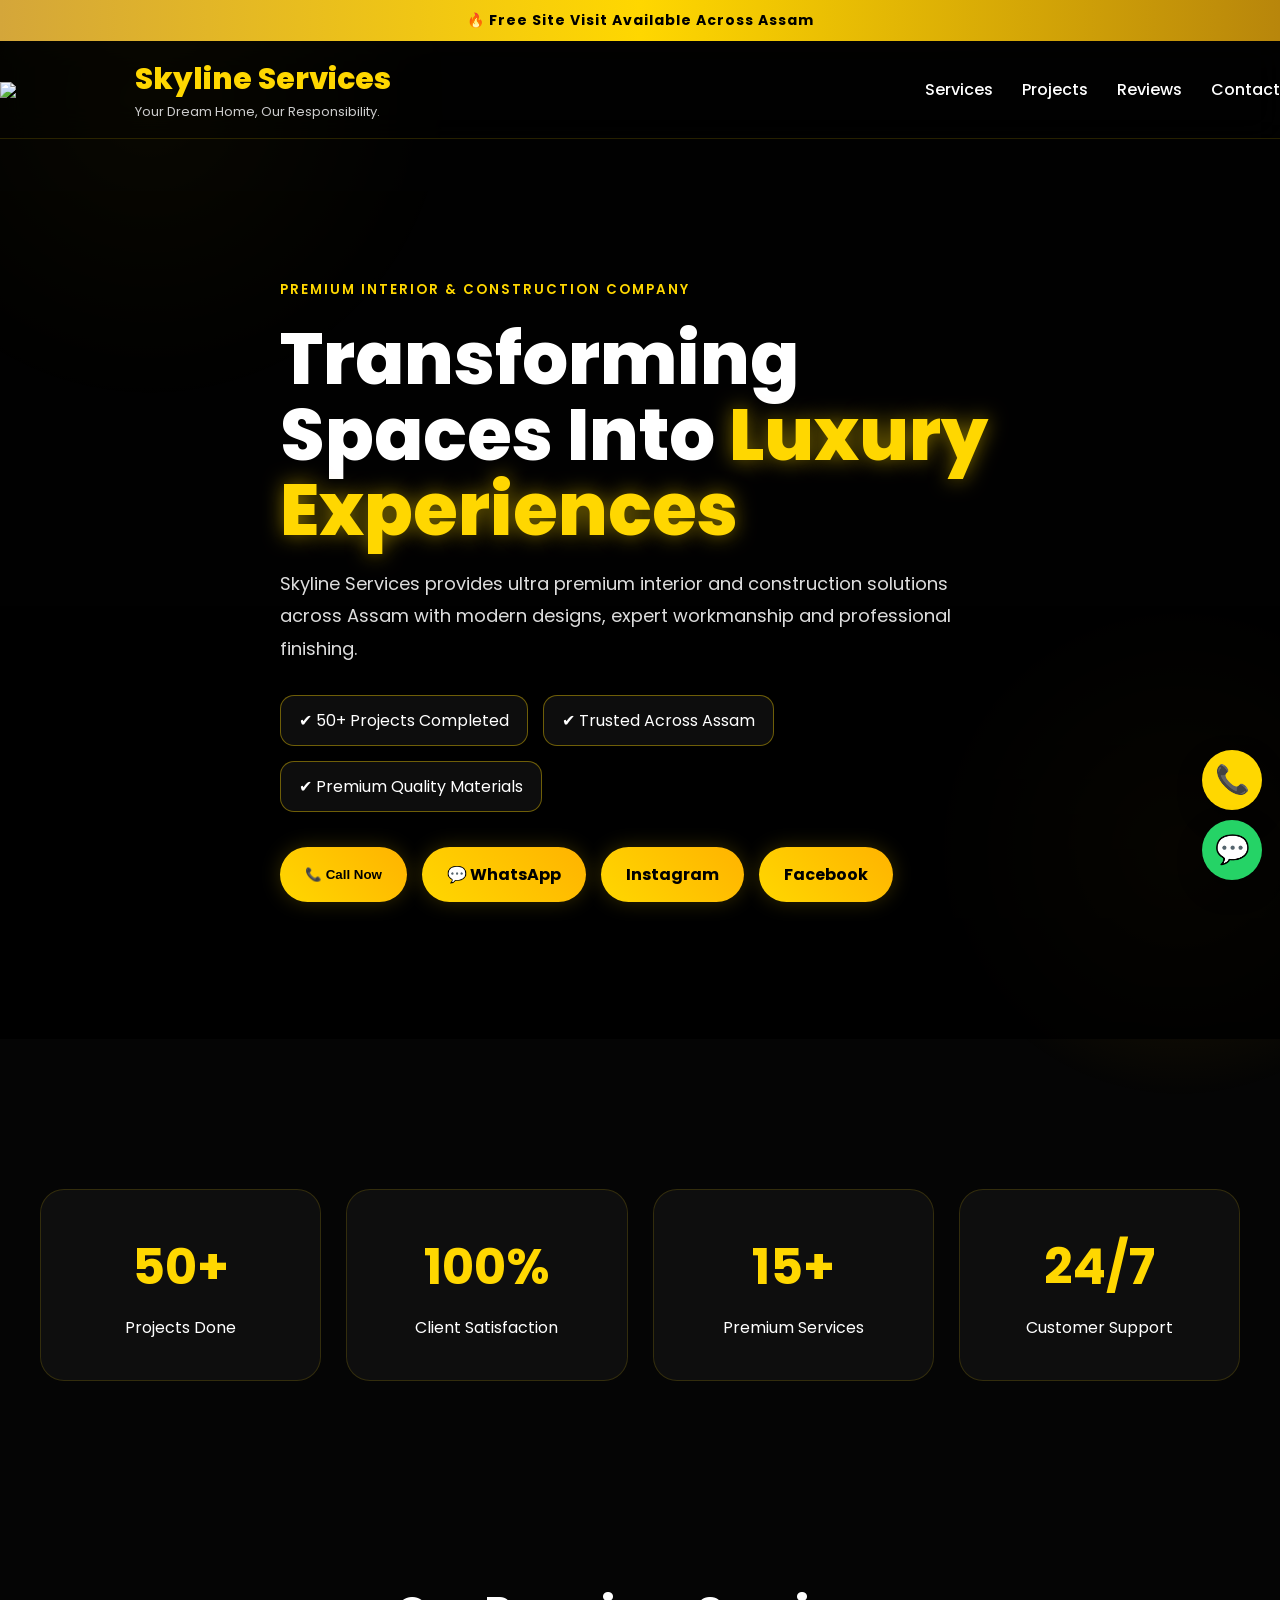
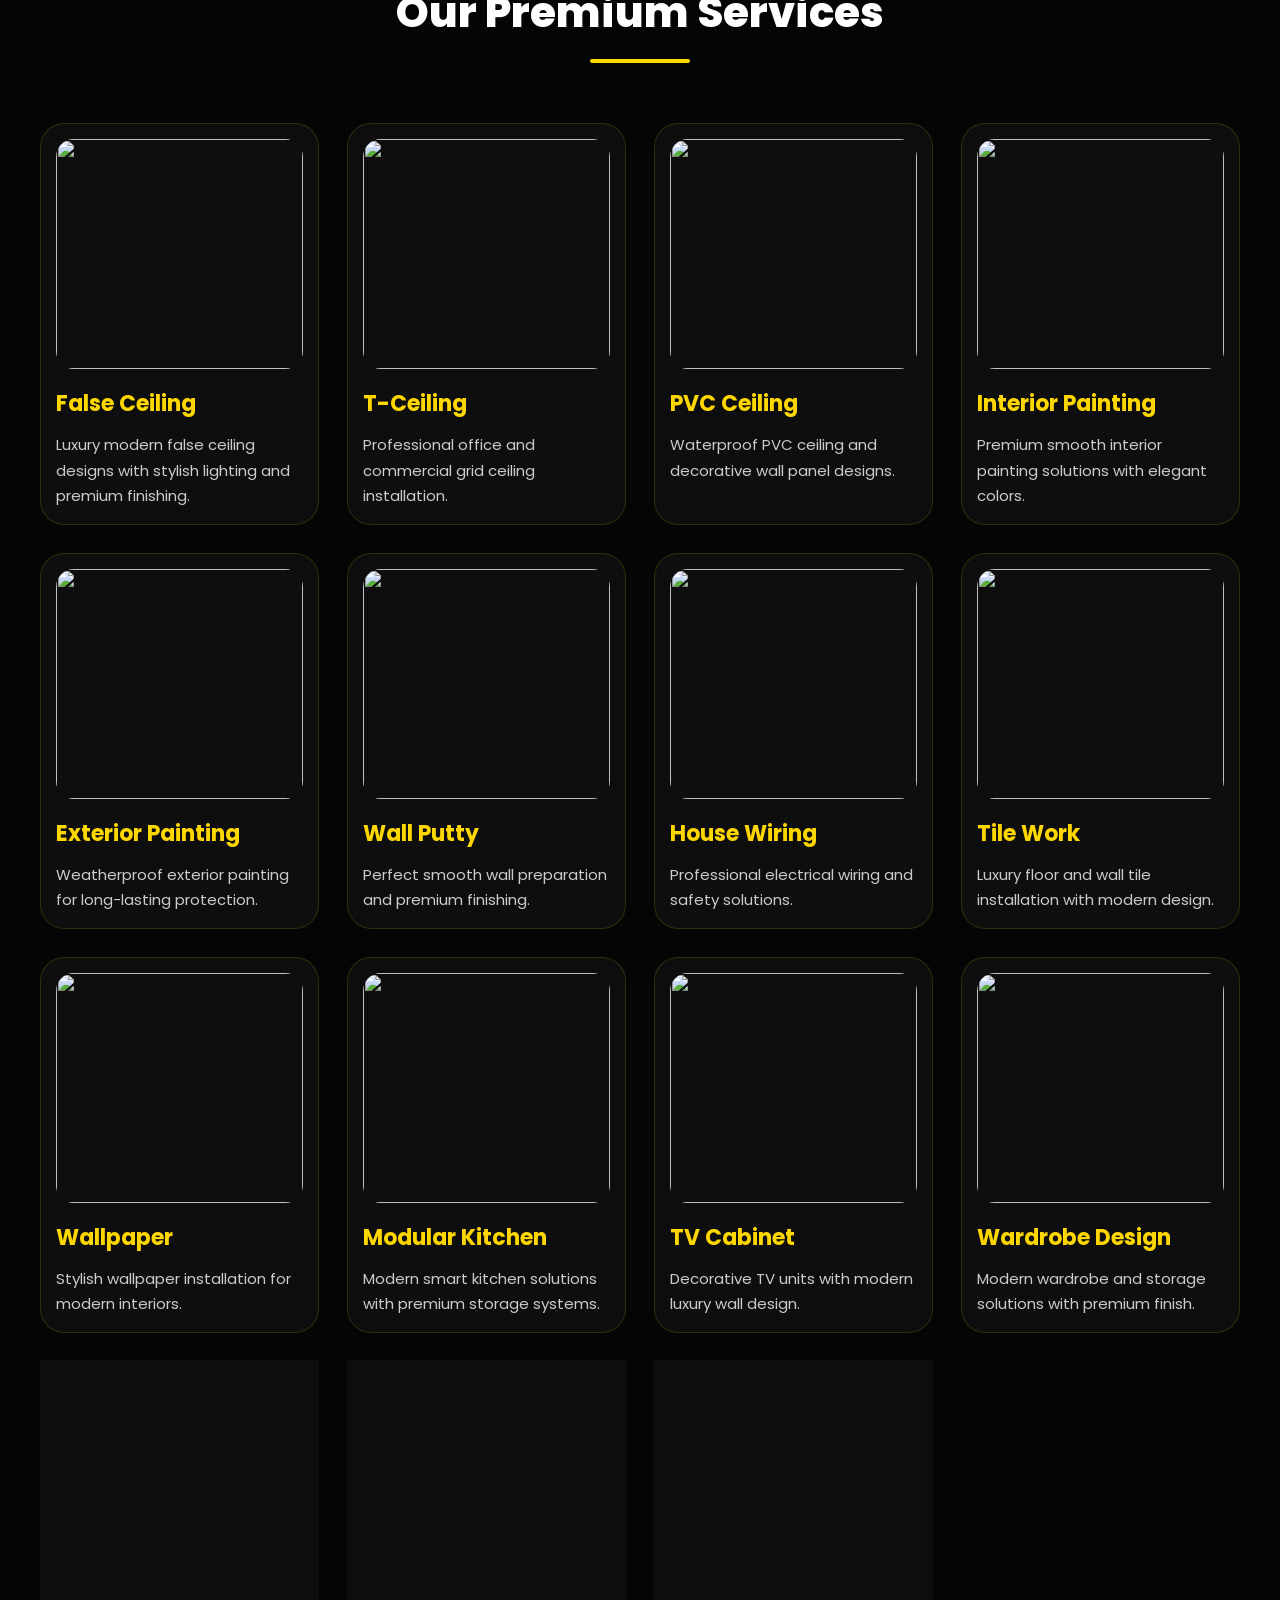
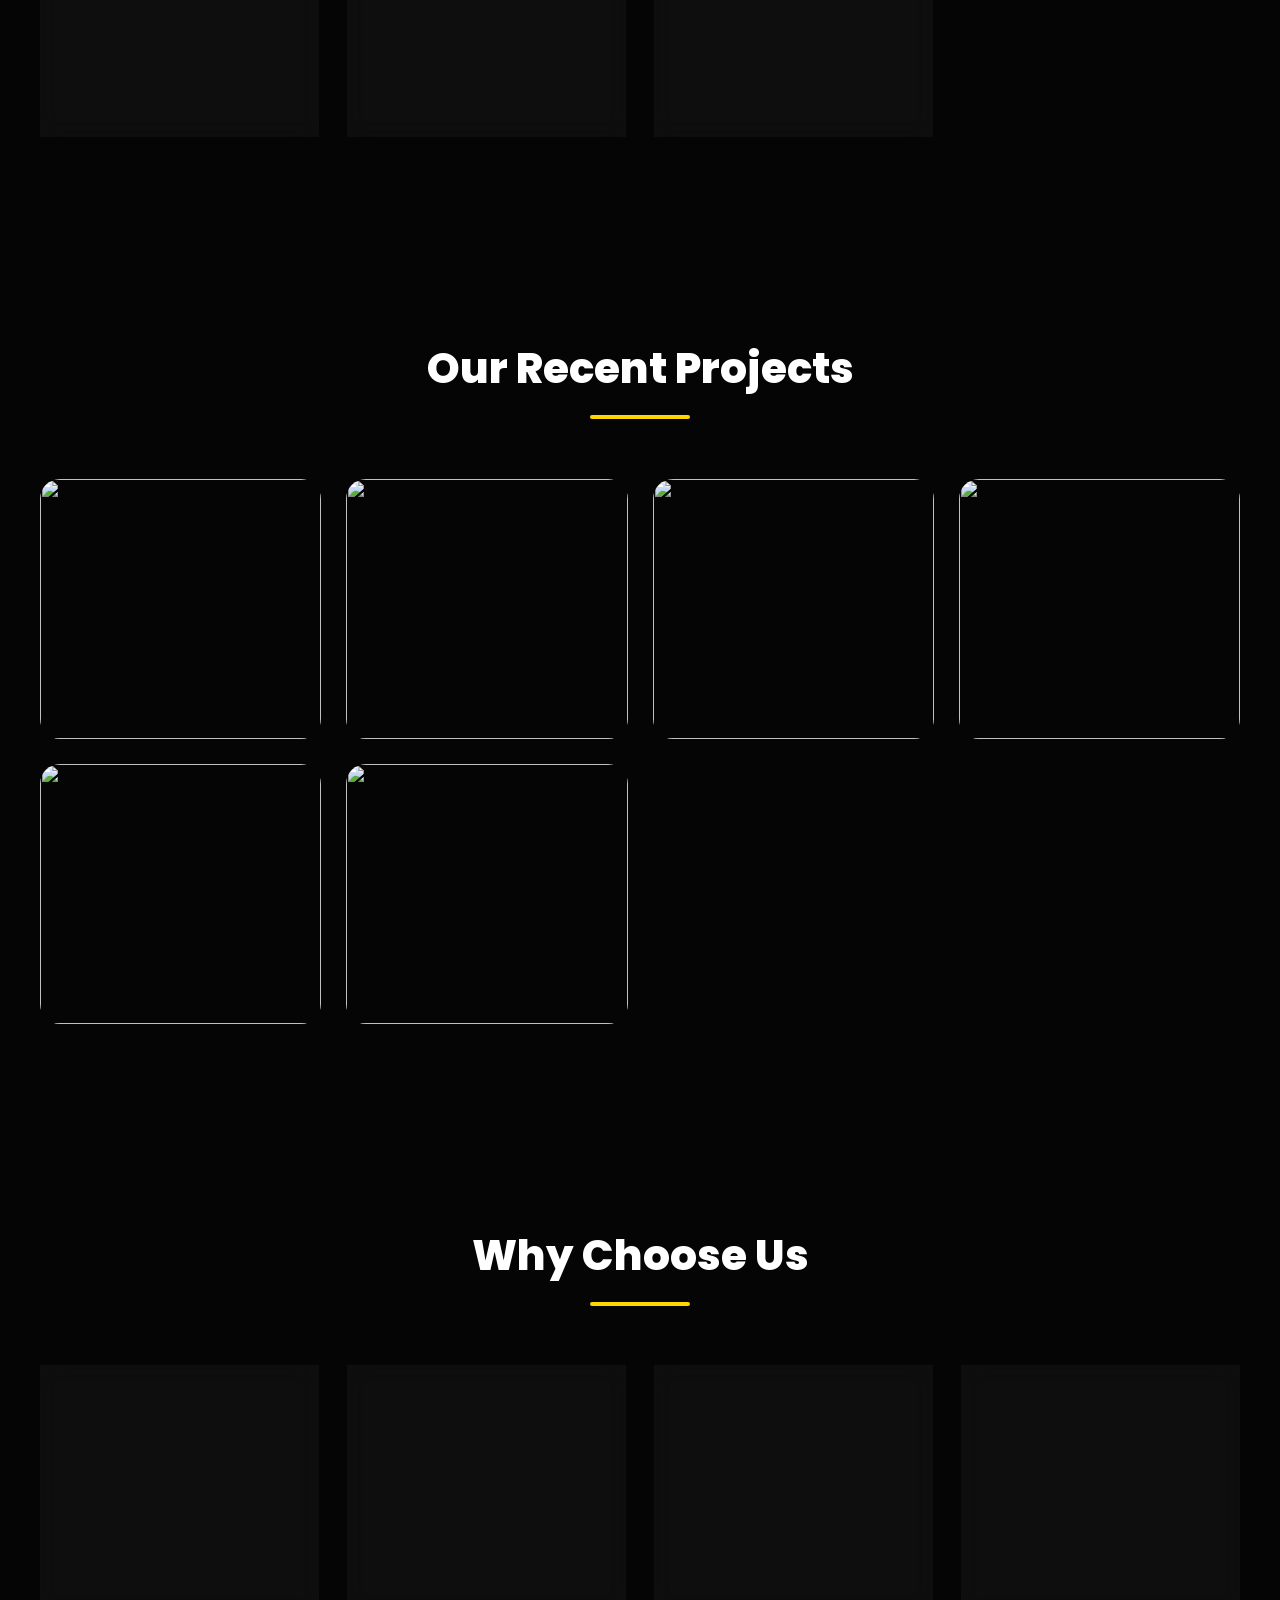
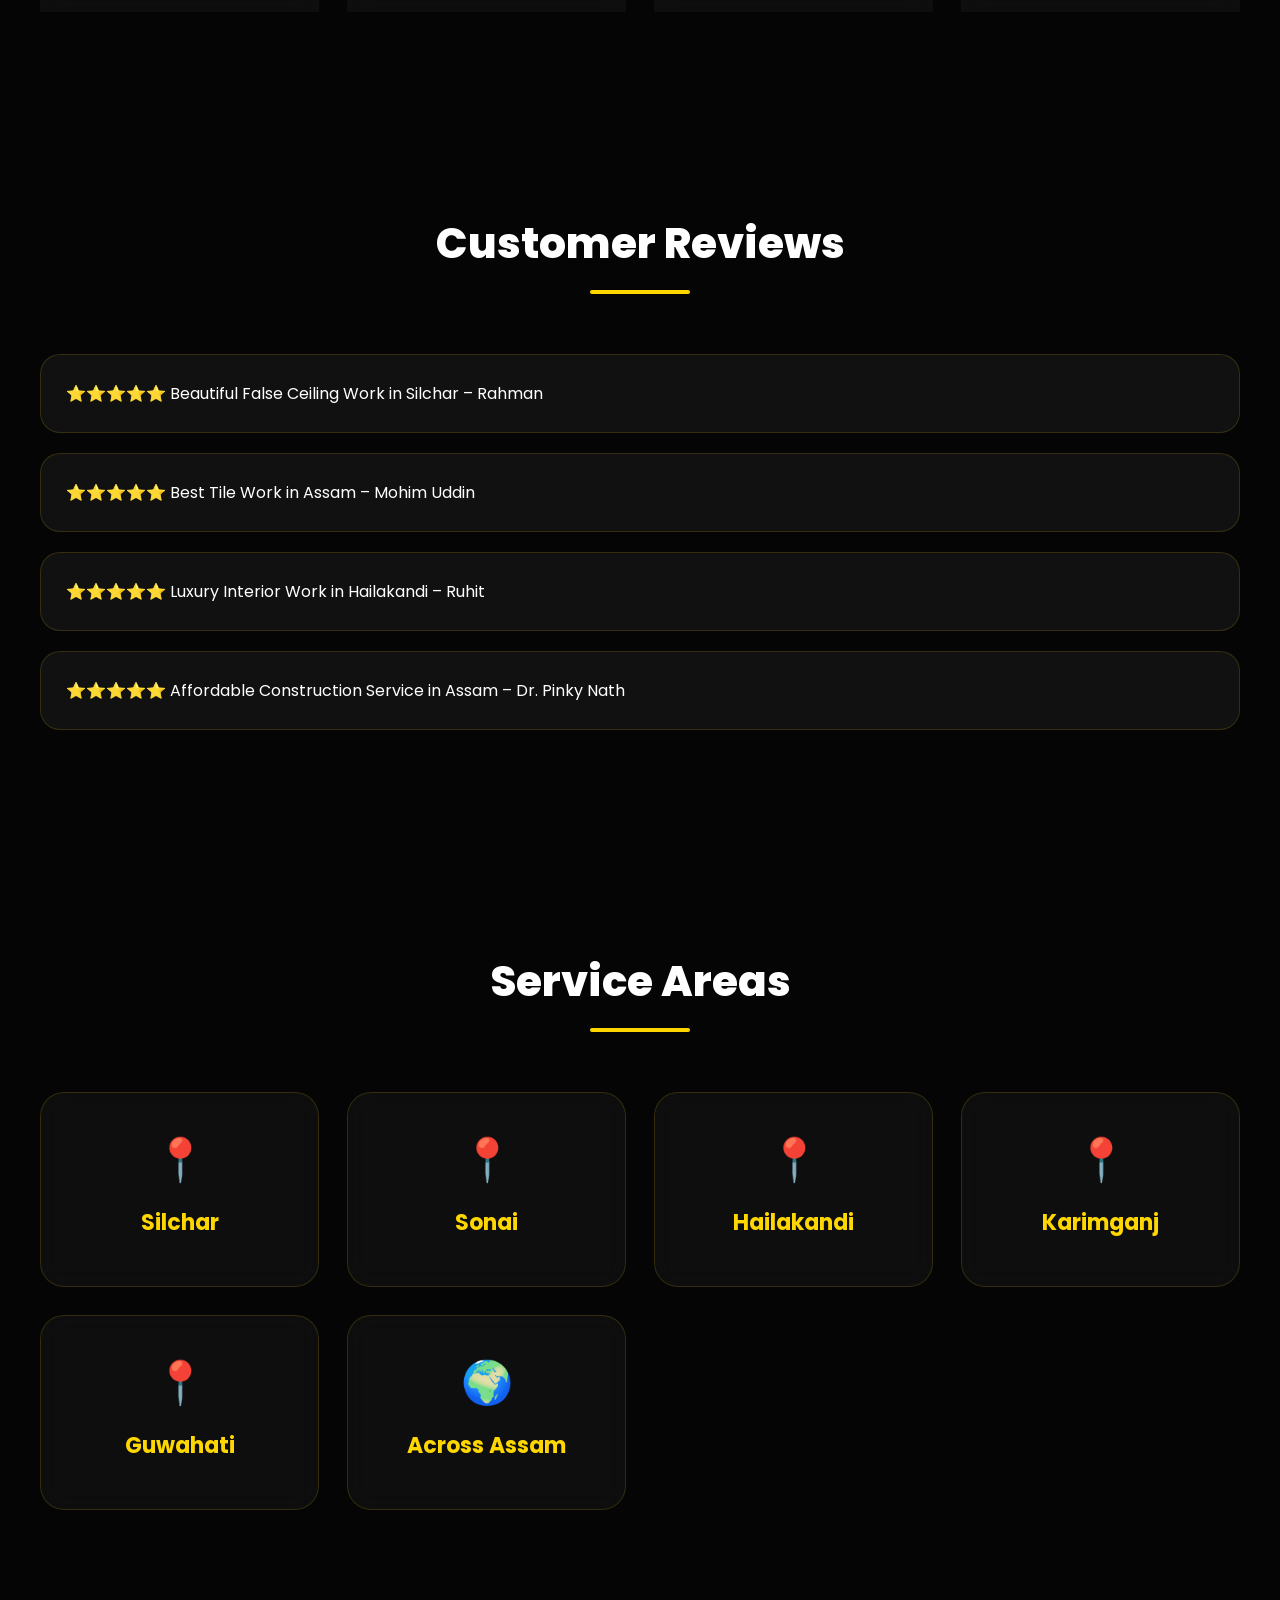
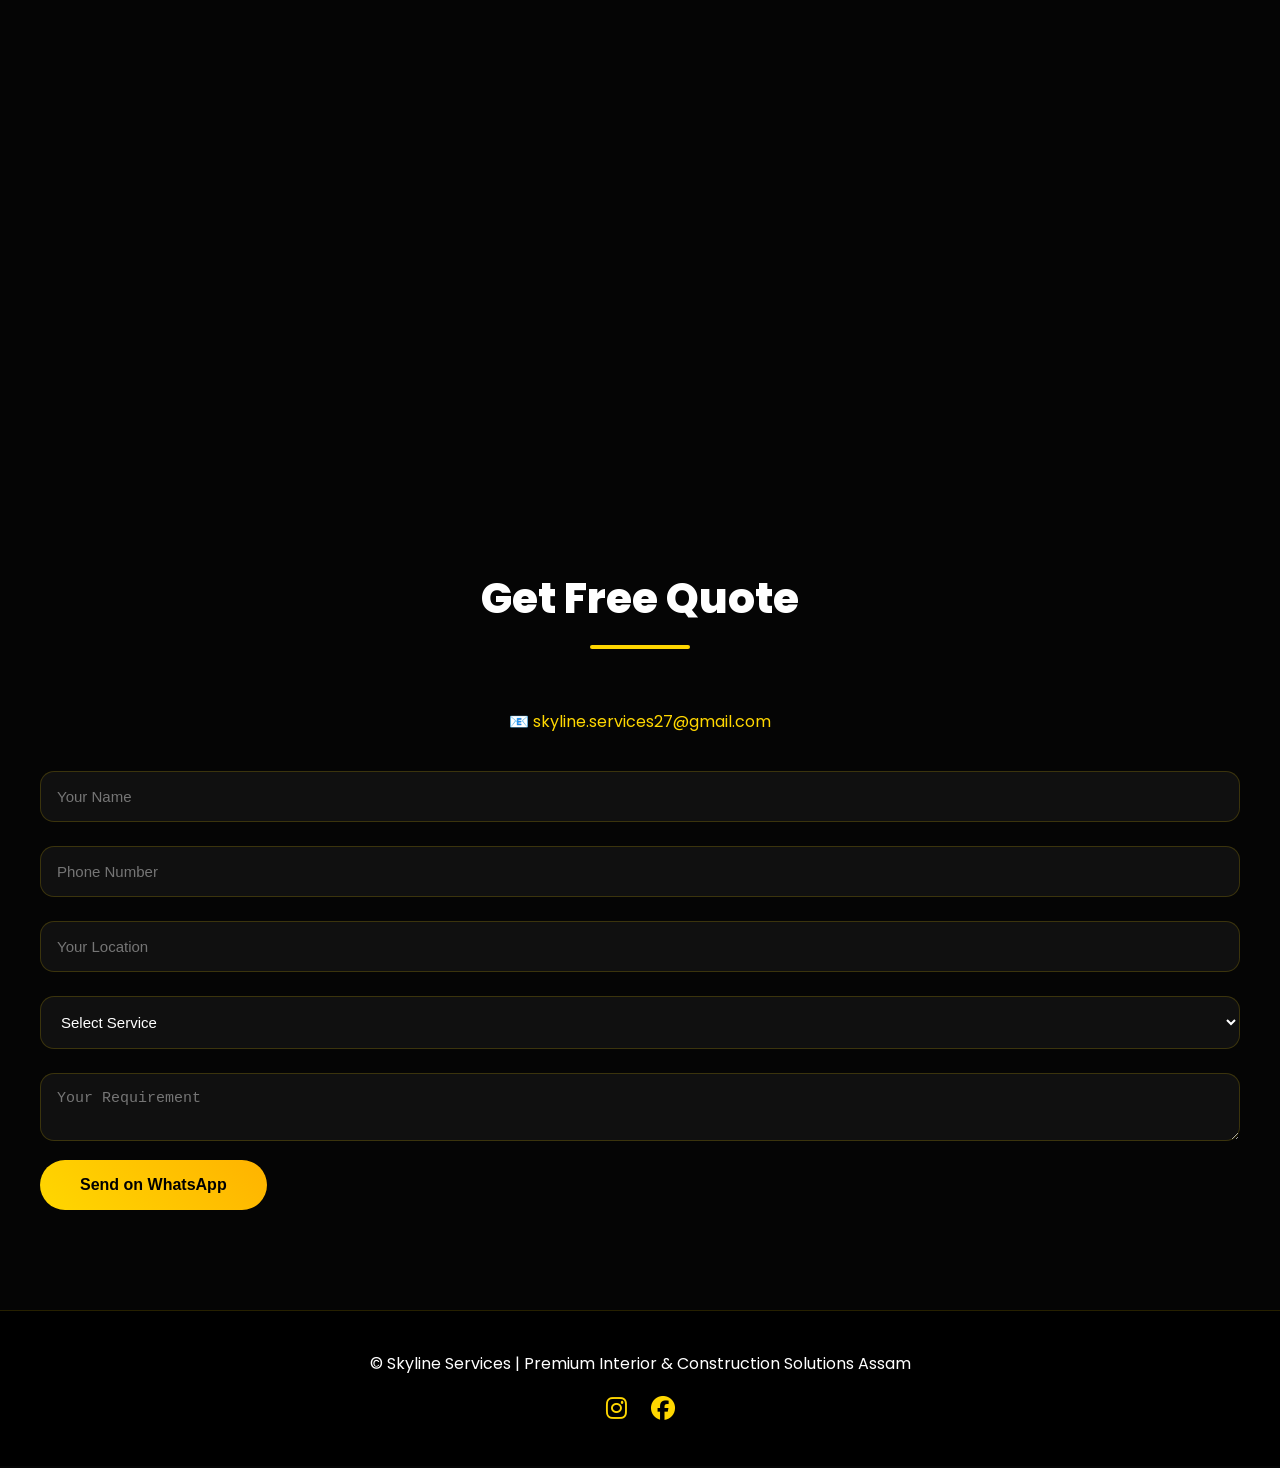
==== 0New.html @ abe7f0a6 "Create 0New.html" ====
<!DOCTYPE html>
<html lang="en">
<head>
<meta charset="UTF-8">
<meta name="viewport" content="width=device-width, initial-scale=1.0">
<meta name="google-site-verification" content="N1CCSdfGSMAyWpgArepaA1a7-zXx5T8RSt3kZnLXoXw" />

<title>Skyline Services | Ultra Premium Interior & Construction Solutions</title>

<meta name="description" content="Skyline Services provides ultra premium interior and construction solutions across Assam including false ceiling, modular kitchen, wallpaper, tile work, painting, electrical and renovation services.">
<meta name="keywords" content="Interior Design Assam, False Ceiling Silchar, Modular Kitchen Assam, Construction Services Silchar">
<meta name="robots" content="index, follow">

<meta property="og:title" content="Skyline Services Assam">
<meta property="og:description" content="Luxury Interior & Construction Solutions Across Assam">
<meta property="og:image" content="https://raw.githubusercontent.com/skyline-services/Skyline-Services-/main/newlogo.png">
<meta property="og:type" content="website">

<link rel="canonical" href="https://skyline-services.github.io/Skyline-Services-/">

<link rel="stylesheet" href="https://cdnjs.cloudflare.com/ajax/libs/font-awesome/6.5.0/css/all.min.css">
<link href="https://fonts.googleapis.com/css2?family=Poppins:wght@300;400;500;600;700;800&display=swap" rel="stylesheet">

<style>
*{
margin:0;
padding:0;
box-sizing:border-box;
}

html{
scroll-behavior:smooth;
}

body{
font-family:'Poppins',sans-serif;
background:#050505;
color:#fff;
overflow-x:hidden;
}

body::before{
content:'';
position:fixed;
width:600px;
height:600px;
background:radial-gradient(circle,#FFD70022,transparent 70%);
top:-200px;
left:-150px;
z-index:-1;
}

body::after{
content:'';
position:fixed;
width:500px;
height:500px;
background:radial-gradient(circle,#ffb30022,transparent 70%);
bottom:-200px;
right:-150px;
z-index:-1;
}

.container{
max-width:1350px;
margin:auto;
padding:0 20px;
}

.topbar{
background:linear-gradient(90deg,#d4a63a,#FFD700,#b8860b);
color:#000;
text-align:center;
padding:10px;
font-weight:700;
font-size:14px;
letter-spacing:1px;
}

.header{
position:sticky;
top:0;
background:rgba(0,0,0,.8);
backdrop-filter:blur(15px);
border-bottom:1px solid rgba(255,215,0,.15);
z-index:999;
}

.header-inner{
display:flex;
justify-content:space-between;
align-items:center;
padding:16px 0;
}

.brand-wrap{
display:flex;
align-items:center;
gap:15px;
}

.logo{
width:120px;
}

.brand{
font-size:30px;
font-weight:800;
color:#FFD700;
}

.tagline{
font-size:13px;
color:#ccc;
}

.nav a{
color:#fff;
text-decoration:none;
margin-left:25px;
font-weight:500;
transition:.3s;
position:relative;
}

.nav a::after{
content:'';
position:absolute;
left:0;
bottom:-6px;
width:0;
height:2px;
background:#FFD700;
transition:.3s;
}

.nav a:hover::after{
width:100%;
}

.nav a:hover{
color:#FFD700;
}

.hero{
min-height:100vh;
display:flex;
align-items:center;
background:
linear-gradient(rgba(0,0,0,.75),rgba(0,0,0,.85)),
url('https://images.unsplash.com/photo-1505693416388-ac5ce068fe85?q=80&w=1600&auto=format&fit=crop') center/cover;
position:relative;
}

.hero-content{
max-width:760px;
animation:fadeUp 1.2s ease;
}

@keyframes fadeUp{
from{opacity:0;transform:translateY(40px)}
to{opacity:1;transform:translateY(0)}
}

.hero small{
color:#FFD700;
font-weight:600;
letter-spacing:2px;
}

.hero h1{
font-size:72px;
line-height:1.05;
font-weight:800;
margin:20px 0;
}

.hero h1 span{
color:#FFD700;
text-shadow:0 0 20px rgba(255,215,0,.5);
}

.hero p{
font-size:18px;
line-height:1.8;
color:#ddd;
}

.badges{
display:flex;
flex-wrap:wrap;
gap:15px;
margin-top:30px;
}

.badges span{
padding:12px 18px;
border:1px solid rgba(255,215,0,.4);
border-radius:14px;
background:rgba(255,255,255,.05);
backdrop-filter:blur(10px);
}

.action-buttons{
display:flex;
flex-wrap:wrap;
gap:15px;
margin-top:35px;
}

.action-btn{
padding:15px 25px;
border-radius:50px;
background:linear-gradient(45deg,#FFD700,#ffb300);
color:#000;
font-weight:700;
text-decoration:none;
transition:.4s;
border:none;
cursor:pointer;
box-shadow:0 0 20px rgba(255,215,0,.2);
}

.action-btn:hover{
transform:translateY(-4px) scale(1.04);
box-shadow:0 10px 35px rgba(255,215,0,.45);
}

.section{
padding:100px 20px;
}

.title{
text-align:center;
font-size:42px;
font-weight:800;
margin-bottom:60px;
}

.title::after{
content:'';
display:block;
width:100px;
height:4px;
background:#FFD700;
margin:15px auto;
border-radius:50px;
}

.grid{
display:grid;
grid-template-columns:repeat(auto-fit,minmax(260px,1fr));
gap:28px;
}

.card{
background:rgba(255,255,255,.04);
backdrop-filter:blur(12px);
border:1px solid rgba(255,215,0,.15);
border-radius:24px;
padding:15px;
overflow:hidden;
transition:.4s;
position:relative;
}

.card::before{
content:'';
position:absolute;
inset:0;
background:linear-gradient(45deg,transparent,rgba(255,215,0,.06),transparent);
opacity:0;
transition:.4s;
}

.card:hover::before{
opacity:1;
}

.card:hover{
transform:translateY(-12px);
box-shadow:0 25px 45px rgba(255,215,0,.18);
border-color:#FFD700;
}

.card img{
width:100%;
height:230px;
object-fit:cover;
border-radius:18px;
margin-bottom:18px;
}

.card b{
font-size:22px;
color:#FFD700;
display:block;
margin-bottom:12px;
}

.card p{
color:#ccc;
line-height:1.7;
font-size:15px;
}

.counter-section{
display:grid;
grid-template-columns:repeat(auto-fit,minmax(220px,1fr));
gap:25px;
margin-top:50px;
}

.counter-box{
background:rgba(255,255,255,.04);
padding:40px 20px;
text-align:center;
border-radius:24px;
border:1px solid rgba(255,215,0,.15);
}

.counter-box h2{
font-size:50px;
color:#FFD700;
margin-bottom:10px;
}

.service-card{
text-align:center;
padding:35px 20px;
}

.service-card span{
font-size:42px;
display:block;
margin-bottom:15px;
}

.review{
background:rgba(255,255,255,.05);
border:1px solid rgba(255,215,0,.15);
padding:25px;
border-radius:20px;
margin-bottom:20px;
line-height:1.7;
}

.gallery{
display:grid;
grid-template-columns:repeat(auto-fit,minmax(280px,1fr));
gap:25px;
}

.gallery img{
width:100%;
height:260px;
object-fit:cover;
border-radius:20px;
transition:.4s;
}

.gallery img:hover{
transform:scale(1.03);
}

input,textarea,select{
width:100%;
padding:16px;
margin:12px 0;
background:#101010;
color:#fff;
border:1px solid rgba(255,215,0,.18);
border-radius:14px;
font-size:15px;
}

.submit-btn{
background:linear-gradient(45deg,#FFD700,#ffb300);
color:#000;
padding:16px 40px;
border:none;
border-radius:50px;
font-weight:700;
font-size:16px;
cursor:pointer;
transition:.3s;
}

.submit-btn:hover{
transform:scale(1.05);
}

iframe{
width:100%;
height:400px;
border:none;
border-radius:24px;
}

footer{
background:#000;
padding:40px 20px;
text-align:center;
border-top:1px solid rgba(255,215,0,.15);
}

footer a{
color:#FFD700;
font-size:24px;
margin:0 10px;
}

.float{
position:fixed;
right:18px;
width:60px;
height:60px;
border-radius:50%;
display:flex;
align-items:center;
justify-content:center;
font-size:28px;
text-decoration:none;
z-index:999;
box-shadow:0 10px 25px rgba(0,0,0,.4);
}

.call-float{
bottom:90px;
background:#FFD700;
color:#000;
}

.whatsapp-float{
bottom:20px;
background:#25D366;
color:#fff;
}

@media(max-width:768px){
.hero h1{
font-size:42px;
}

.header-inner{
flex-direction:column;
gap:15px;
}

.nav{
display:flex;
flex-wrap:wrap;
justify-content:center;
}

.title{
font-size:32px;
}

.card img,.gallery img{
height:200px;
}
}
</style>
</head>

<body>

<div class="topbar">🔥 Free Site Visit Available Across Assam</div>

<header class="header">
<div class="container header-inner">
<div class="brand-wrap">
<img class="logo" src="https://raw.githubusercontent.com/skyline-services/Skyline-Services-/main/newlogo.png">
<div>
<div class="brand">Skyline Services</div>
<div class="tagline">Your Dream Home, Our Responsibility.</div>
</div>
</div>

<nav class="nav">
<a href="#services">Services</a>
<a href="#projects">Projects</a>
<a href="#reviews">Reviews</a>
<a href="#contact">Contact</a>
</nav>
</div>
</header>

<section class="hero">
<div class="container hero-content">
<small>PREMIUM INTERIOR & CONSTRUCTION COMPANY</small>

<h1>
Transforming Spaces Into <span>Luxury Experiences</span>
</h1>

<p>
Skyline Services provides ultra premium interior and construction solutions across Assam with modern designs, expert workmanship and professional finishing.
</p>

<div class="badges">
<span>✔ 50+ Projects Completed</span>
<span>✔ Trusted Across Assam</span>
<span>✔ Premium Quality Materials</span>
</div>

<div class="action-buttons">
<button class="action-btn" onclick="smartCall()">📞 Call Now</button>
<a href="https://wa.me/918876410518" class="action-btn">💬 WhatsApp</a>
<a href="https://instagram.com/skyline__services" target="_blank" class="action-btn">Instagram</a>
<a href="https://www.facebook.com/share/18R1zyZW5s/" target="_blank" class="action-btn">Facebook</a>
</div>
</div>
</section>

<section class="section">
<div class="container">
<div class="counter-section">
<div class="counter-box"><h2>50+</h2><p>Projects Done</p></div>
<div class="counter-box"><h2>100%</h2><p>Client Satisfaction</p></div>
<div class="counter-box"><h2>15+</h2><p>Premium Services</p></div>
<div class="counter-box"><h2>24/7</h2><p>Customer Support</p></div>
</div>
</div>
</section>

<section class="section" id="services">
<div class="container">
<h2 class="title">Our Premium Services</h2>

<div class="grid">
<div class="card"><img src="https://picsum.photos/500/300?1"><b>False Ceiling</b><p>Luxury modern false ceiling designs with stylish lighting and premium finishing.</p></div>
<div class="card"><img src="https://picsum.photos/500/300?2"><b>T-Ceiling</b><p>Professional office and commercial grid ceiling installation.</p></div>
<div class="card"><img src="https://picsum.photos/500/300?3"><b>PVC Ceiling</b><p>Waterproof PVC ceiling and decorative wall panel designs.</p></div>
<div class="card"><img src="https://picsum.photos/500/300?4"><b>Interior Painting</b><p>Premium smooth interior painting solutions with elegant colors.</p></div>
<div class="card"><img src="https://picsum.photos/500/300?5"><b>Exterior Painting</b><p>Weatherproof exterior painting for long-lasting protection.</p></div>
<div class="card"><img src="https://picsum.photos/500/300?6"><b>Wall Putty</b><p>Perfect smooth wall preparation and premium finishing.</p></div>
<div class="card"><img src="https://picsum.photos/500/300?7"><b>House Wiring</b><p>Professional electrical wiring and safety solutions.</p></div>
<div class="card"><img src="https://picsum.photos/500/300?8"><b>Tile Work</b><p>Luxury floor and wall tile installation with modern design.</p></div>
<div class="card"><img src="https://picsum.photos/500/300?9"><b>Wallpaper</b><p>Stylish wallpaper installation for modern interiors.</p></div>
<div class="card"><img src="https://picsum.photos/500/300?10"><b>Modular Kitchen</b><p>Modern smart kitchen solutions with premium storage systems.</p></div>
<div class="card"><img src="https://picsum.photos/500/300?11"><b>TV Cabinet</b><p>Decorative TV units with modern luxury wall design.</p></div>
<div class="card"><img src="https://picsum.photos/500/300?12"><b>Wardrobe Design</b><p>Modern wardrobe and storage solutions with premium finish.</p></div>
<div class="card"><img src="https://picsum.photos/500/300?13"><b>Bathroom Renovation</b><p>Elegant bathroom renovation with modern fittings.</p></div>
<div class="card"><img src="https://picsum.photos/500/300?14"><b>Aluminium Work</b><p>Strong aluminium doors and windows with stylish designs.</p></div>
<div class="card"><img src="https://picsum.photos/500/300?15"><b>Custom Furniture</b><p>Luxury custom furniture and decorative carpenter works.</p></div>
</div>
</div>
</section>

<section class="section" id="projects">
<div class="container">
<h2 class="title">Our Recent Projects</h2>
<div class="gallery">
<img src="https://picsum.photos/600/400?21">
<img src="https://picsum.photos/600/400?22">
<img src="https://picsum.photos/600/400?23">
<img src="https://picsum.photos/600/400?24">
<img src="https://picsum.photos/600/400?25">
<img src="https://picsum.photos/600/400?26">
</div>
</div>
</section>

<section class="section">
<div class="container">
<h2 class="title">Why Choose Us</h2>
<div class="grid">
<div class="card service-card"><span>🏆</span><b>Premium Quality</b><p>Finest materials with professional finishing.</p></div>
<div class="card service-card"><span>👨‍🔧</span><b>Expert Team</b><p>Experienced and skilled professionals.</p></div>
<div class="card service-card"><span>⚡</span><b>Modern Technology</b><p>Latest modern design and construction methods.</p></div>
<div class="card service-card"><span>🤝</span><b>Customer Support</b><p>Friendly service and instant response.</p></div>
</div>
</div>
</section>

<section class="section" id="reviews">
<div class="container">
<h2 class="title">Customer Reviews</h2>
<div class="review">⭐⭐⭐⭐⭐ Beautiful False Ceiling Work in Silchar – Rahman</div>
<div class="review">⭐⭐⭐⭐⭐ Best Tile Work in Assam – Mohim Uddin</div>
<div class="review">⭐⭐⭐⭐⭐ Luxury Interior Work in Hailakandi – Ruhit</div>
<div class="review">⭐⭐⭐⭐⭐ Affordable Construction Service in Assam – Dr. Pinky Nath</div>
</div>
</section>

<section class="section">
<div class="container">
<h2 class="title">Service Areas</h2>
<div class="grid">
<div class="card service-card"><span>📍</span><b>Silchar</b></div>
<div class="card service-card"><span>📍</span><b>Sonai</b></div>
<div class="card service-card"><span>📍</span><b>Hailakandi</b></div>
<div class="card service-card"><span>📍</span><b>Karimganj</b></div>
<div class="card service-card"><span>📍</span><b>Guwahati</b></div>
<div class="card service-card"><span>🌍</span><b>Across Assam</b></div>
</div>

<div style="margin-top:50px;">
<iframe src="https://www.google.com/maps?q=Skyline%20Services%20Sonai%20Road%20Silchar%20Assam&output=embed"></iframe>
</div>
</div>
</section>

<section class="section" id="contact">
<div class="container">
<h2 class="title">Get Free Quote</h2>

<p style="text-align:center;color:#FFD700;margin-bottom:25px;">
📧 skyline.services27@gmail.com
</p>

<input type="text" id="name" placeholder="Your Name">
<input type="tel" id="phone" placeholder="Phone Number">
<input type="text" id="location" placeholder="Your Location">

<select id="service">
<option value="">Select Service</option>
<option>False Ceiling</option>
<option>T-Ceiling</option>
<option>PVC Ceiling</option>
<option>Interior Painting</option>
<option>Exterior Painting</option>
<option>Wall Putty</option>
<option>House Wiring</option>
<option>Tile Work</option>
<option>Wallpaper</option>
<option>Modular Kitchen</option>
<option>TV Cabinet</option>
<option>Wardrobe Design</option>
<option>Bathroom Renovation</option>
<option>Aluminium Work</option>
<option>Custom Furniture</option>
</select>

<textarea id="msg" placeholder="Your Requirement"></textarea>

<button class="submit-btn" onclick="sendWhatsApp()">Send on WhatsApp</button>
</div>
</section>

<footer>
<p>© Skyline Services | Premium Interior & Construction Solutions Assam</p>
<div style="margin-top:15px;">
<a href="https://instagram.com/skyline__services" target="_blank"><i class="fab fa-instagram"></i></a>
<a href="https://www.facebook.com/share/18R1zyZW5s/" target="_blank"><i class="fab fa-facebook"></i></a>
</div>
</footer>

<a href="tel:+918876410518" class="float call-float">📞</a>
<a href="https://wa.me/918876410518" class="float whatsapp-float">💬</a>

<script>
function smartCall(){
window.location.href='tel:+918876410518';
setTimeout(()=>{
if(confirm('Call not answered? Try alternate number?')){
window.location.href='tel:+916002414408';
}
},4000)
}

function sendWhatsApp(){
let name=document.getElementById('name').value.trim();
let phone=document.getElementById('phone').value.trim();
let location=document.getElementById('location').value.trim();
let service=document.getElementById('service').value.trim();
let msg=document.getElementById('msg').value.trim();

if(name==''||phone==''||location==''||service==''){
alert('Please fill all details');
return;
}

let text='Hello Skyline Services,%0A%0A'
+'I want to enquire about your service.%0A%0A'
+'👤 Name: '+name+'%0A'
+'📞 Phone: '+phone+'%0A'
+'📍 Location: '+location+'%0A'
+'🔧 Service: '+service+'%0A'
+'📝 Details: '+msg;

window.open('https://wa.me/918876410518?text='+text,'_blank');
}
</script>

</body>
  </html>
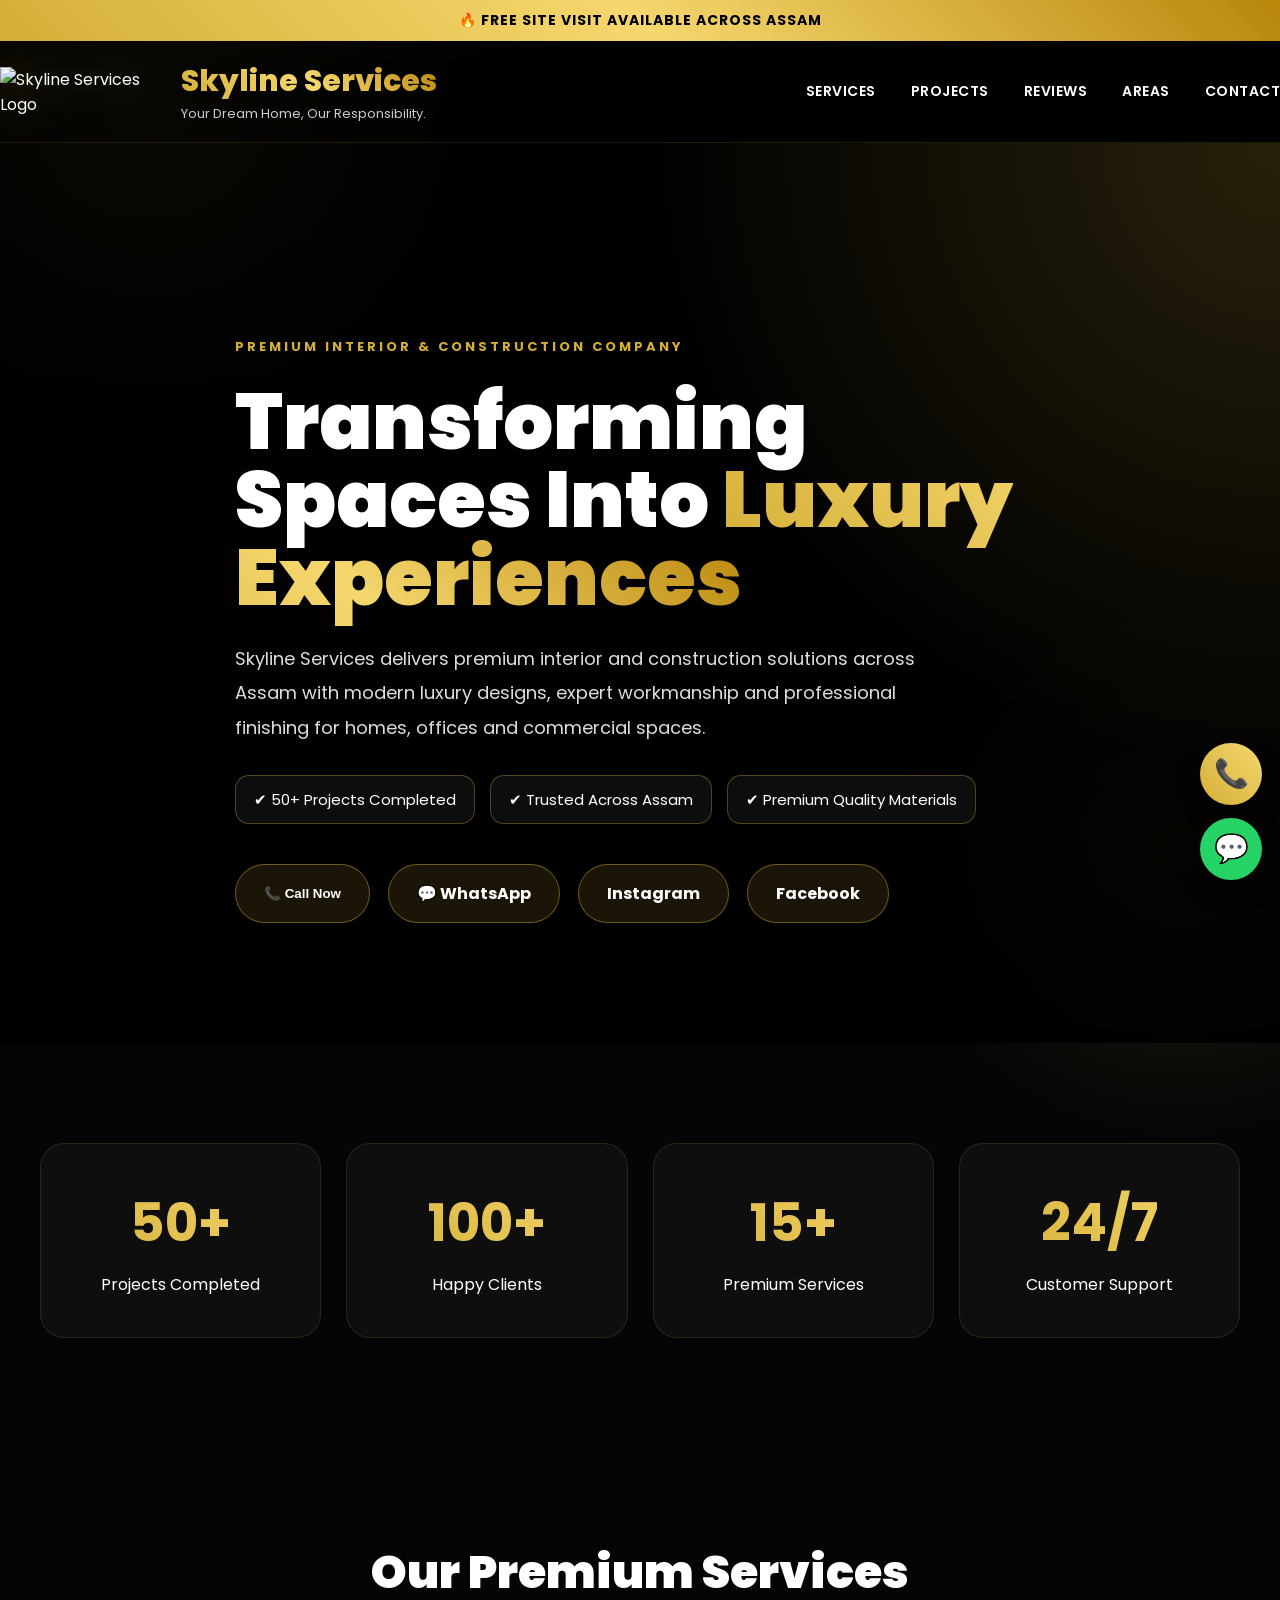
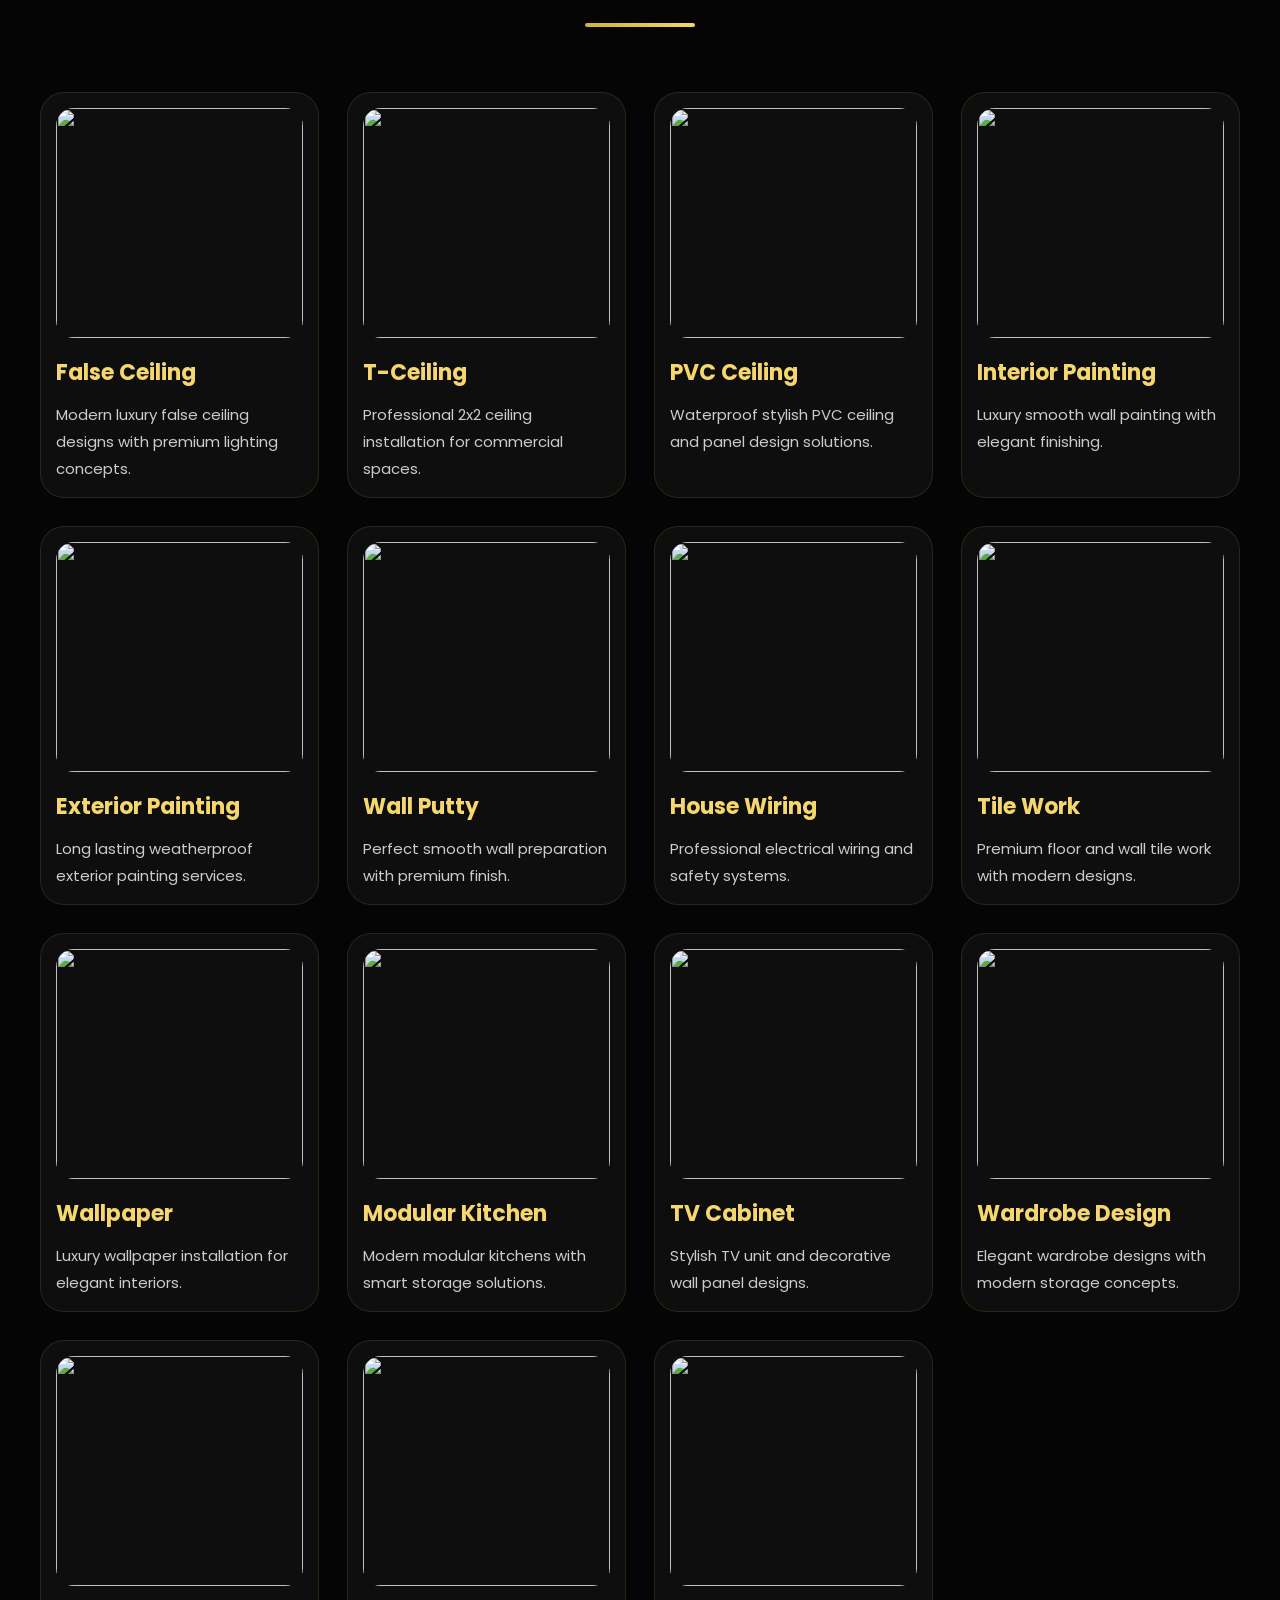
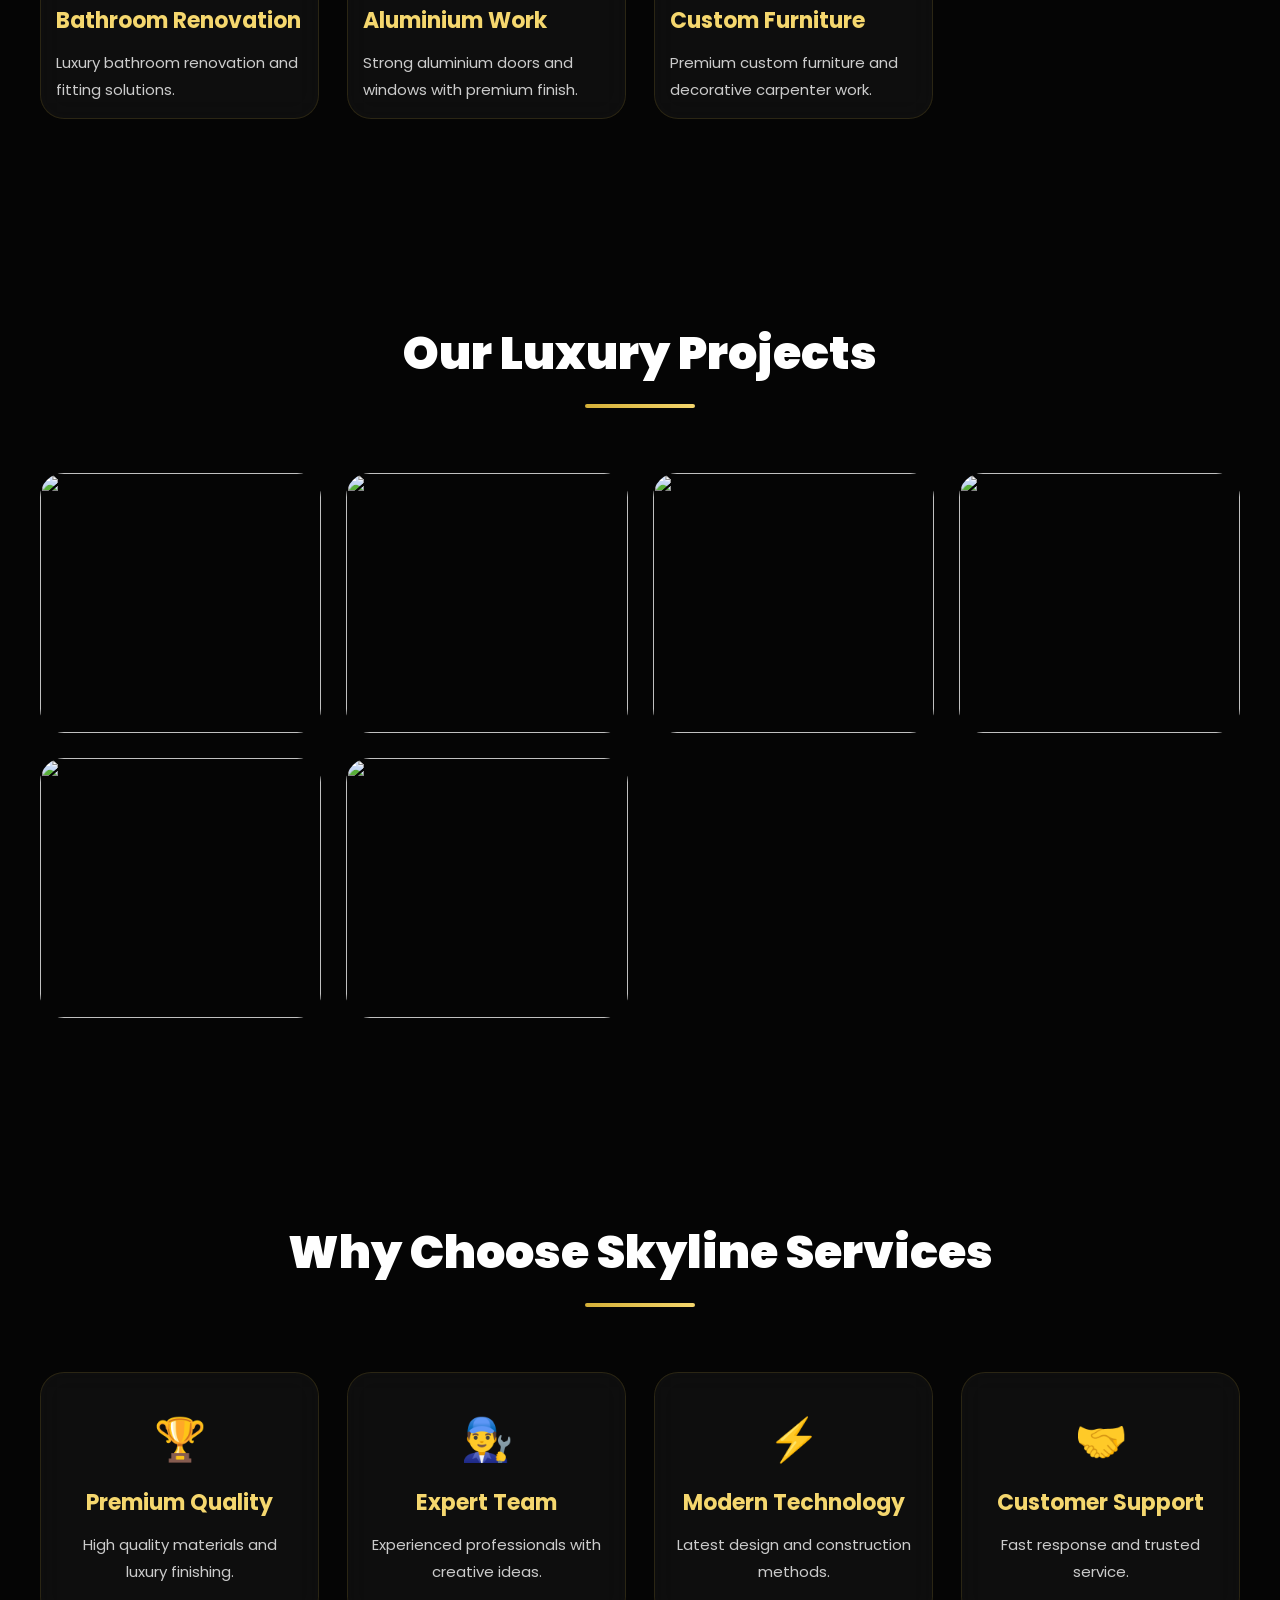
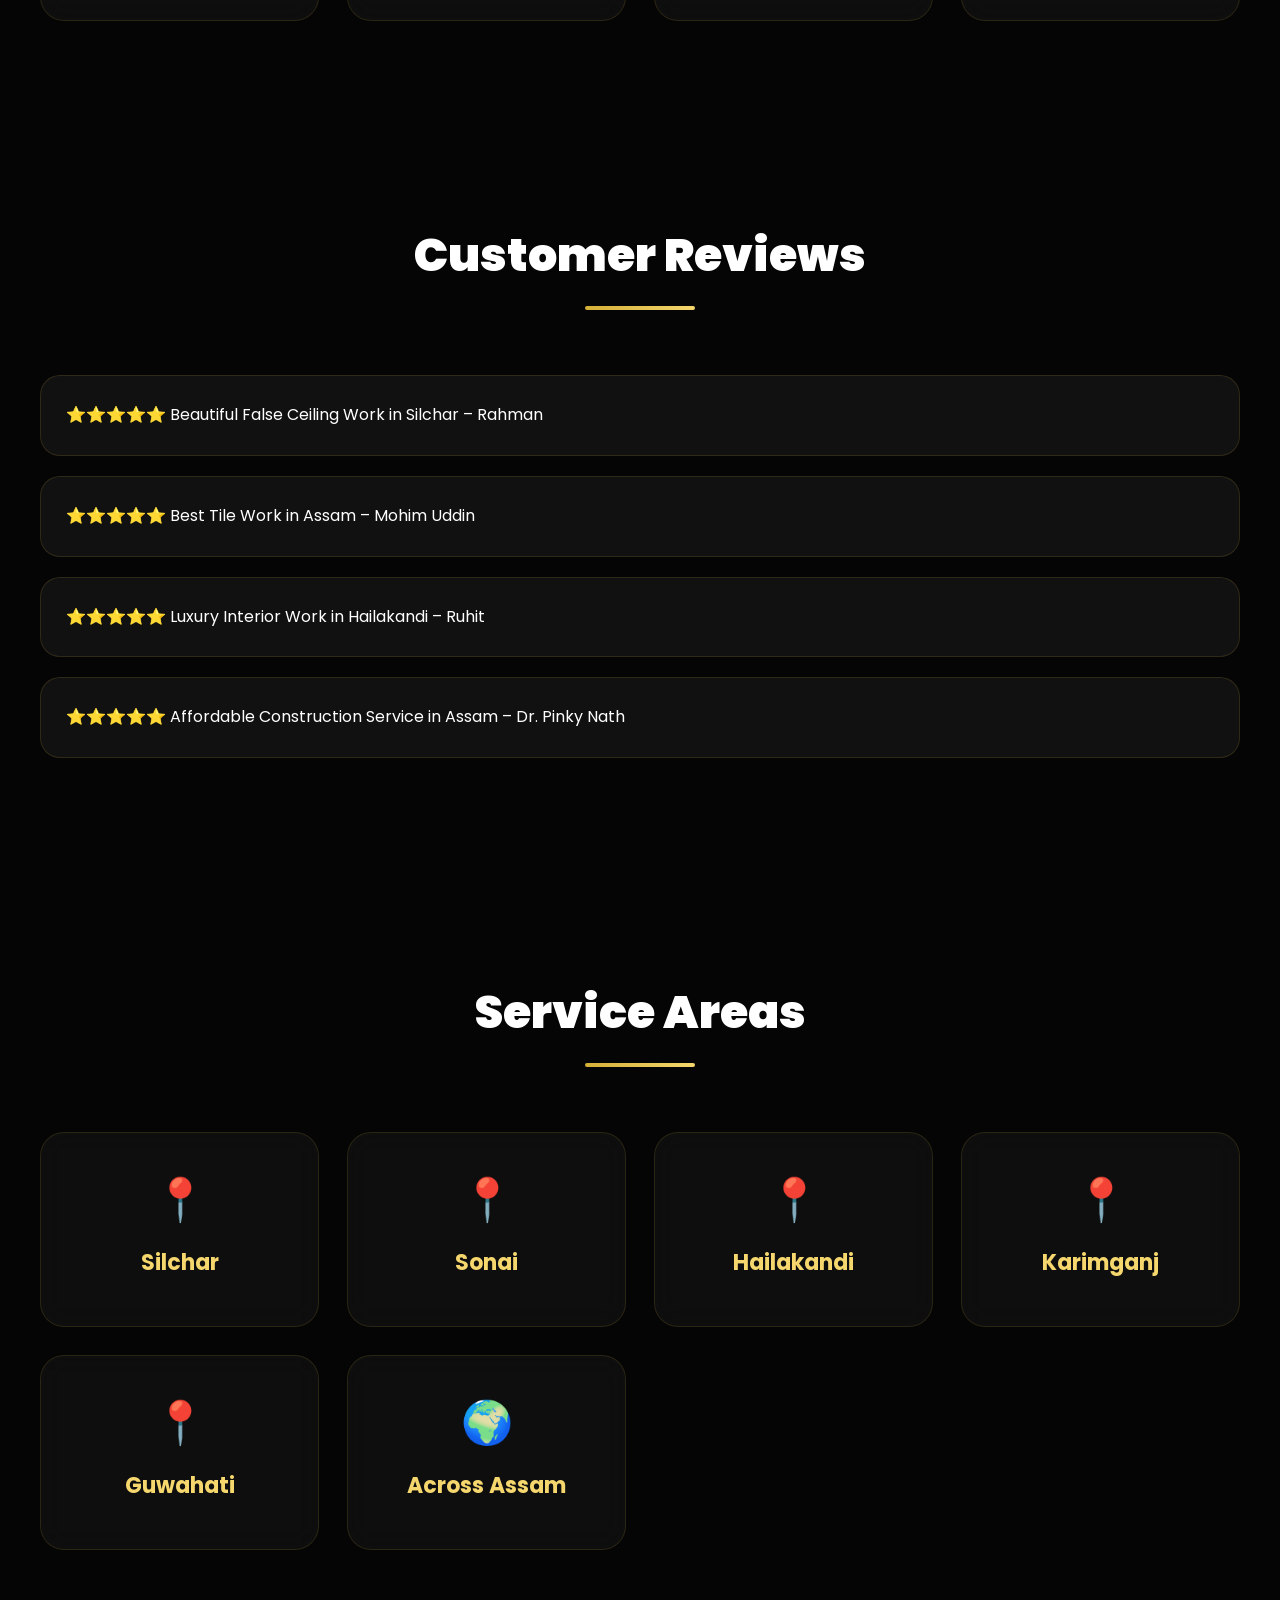
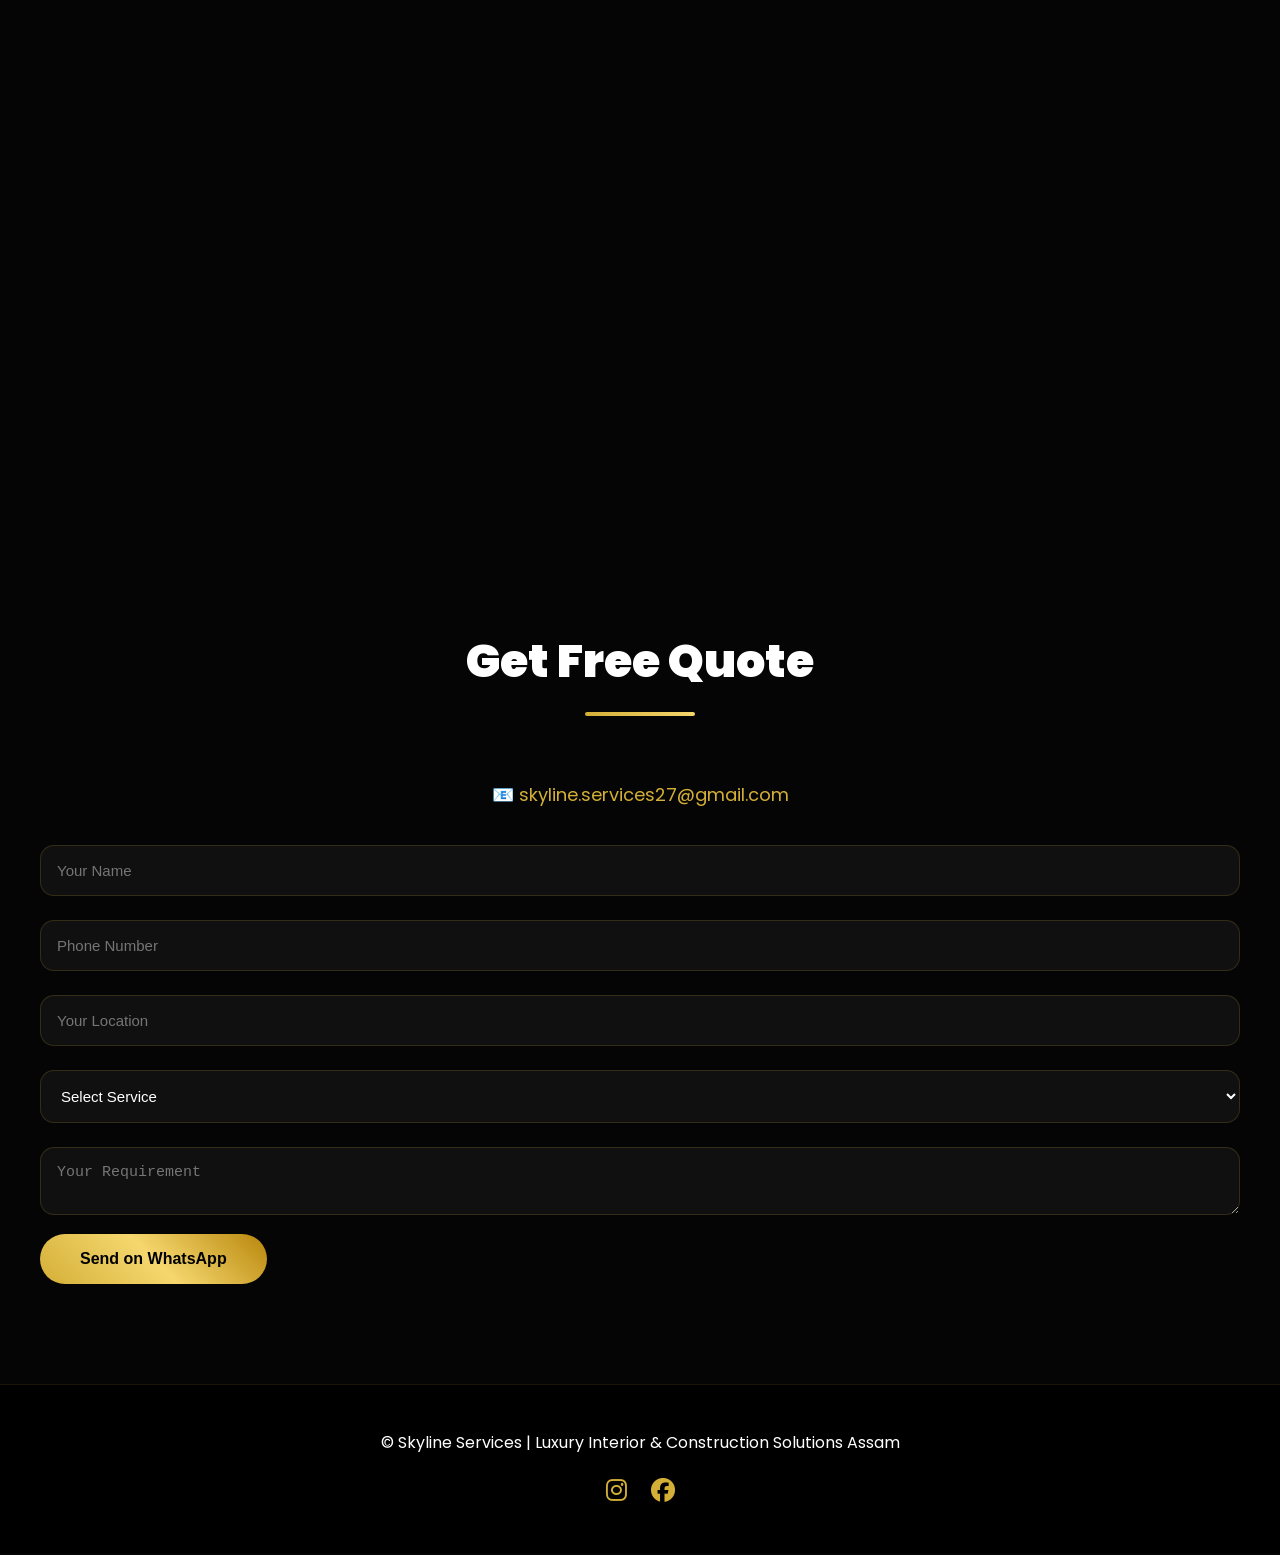
==== commit 62550f57: "Update 0New.html" ====
--- a/0New.html
+++ b/0New.html
@@ -5,10 +5,10 @@
 <meta name="viewport" content="width=device-width, initial-scale=1.0">
 <meta name="google-site-verification" content="N1CCSdfGSMAyWpgArepaA1a7-zXx5T8RSt3kZnLXoXw" />
 
-<title>Skyline Services | Ultra Premium Interior & Construction Solutions</title>
-
-<meta name="description" content="Skyline Services provides ultra premium interior and construction solutions across Assam including false ceiling, modular kitchen, wallpaper, tile work, painting, electrical and renovation services.">
-<meta name="keywords" content="Interior Design Assam, False Ceiling Silchar, Modular Kitchen Assam, Construction Services Silchar">
+<title>Skyline Services | Luxury Interior & Construction Solutions Assam</title>
+
+<meta name="description" content="Skyline Services provides luxury interior & construction solutions in Assam including false ceiling, modular kitchen, wallpaper, painting, tile work, electrical work and renovation services.">
+<meta name="keywords" content="Interior Design Assam, False Ceiling Silchar, Construction Services Assam, Modular Kitchen Assam">
 <meta name="robots" content="index, follow">
 
 <meta property="og:title" content="Skyline Services Assam">
@@ -19,7 +19,7 @@
 <link rel="canonical" href="https://skyline-services.github.io/Skyline-Services-/">
 
 <link rel="stylesheet" href="https://cdnjs.cloudflare.com/ajax/libs/font-awesome/6.5.0/css/all.min.css">
-<link href="https://fonts.googleapis.com/css2?family=Poppins:wght@300;400;500;600;700;800&display=swap" rel="stylesheet">
+<link href="https://fonts.googleapis.com/css2?family=Poppins:wght@300;400;500;600;700;800;900&display=swap" rel="stylesheet">
 
 <style>
 *{
@@ -42,22 +42,22 @@
 body::before{
 content:'';
 position:fixed;
-width:600px;
-height:600px;
-background:radial-gradient(circle,#FFD70022,transparent 70%);
-top:-200px;
-left:-150px;
+width:700px;
+height:700px;
+background:radial-gradient(circle,rgba(212,175,55,.15),transparent 70%);
+top:-250px;
+left:-200px;
 z-index:-1;
 }
 
 body::after{
 content:'';
 position:fixed;
-width:500px;
-height:500px;
-background:radial-gradient(circle,#ffb30022,transparent 70%);
-bottom:-200px;
-right:-150px;
+width:600px;
+height:600px;
+background:radial-gradient(circle,rgba(245,215,110,.12),transparent 70%);
+bottom:-250px;
+right:-200px;
 z-index:-1;
 }
 
@@ -68,45 +68,48 @@
 }
 
 .topbar{
-background:linear-gradient(90deg,#d4a63a,#FFD700,#b8860b);
+background:linear-gradient(45deg,#D4AF37,#F5D76E,#B8860B);
 color:#000;
+padding:10px;
 text-align:center;
-padding:10px;
 font-weight:700;
+letter-spacing:1px;
 font-size:14px;
-letter-spacing:1px;
 }
 
 .header{
 position:sticky;
 top:0;
-background:rgba(0,0,0,.8);
-backdrop-filter:blur(15px);
-border-bottom:1px solid rgba(255,215,0,.15);
+background:rgba(0,0,0,.78);
+backdrop-filter:blur(14px);
 z-index:999;
+border-bottom:1px solid rgba(212,175,55,.15);
 }
 
 .header-inner{
 display:flex;
 justify-content:space-between;
 align-items:center;
-padding:16px 0;
+padding:18px 0;
 }
 
 .brand-wrap{
 display:flex;
 align-items:center;
-gap:15px;
+gap:16px;
 }
 
 .logo{
-width:120px;
+width:165px;
+filter:drop-shadow(0 0 18px rgba(212,175,55,.35));
 }
 
 .brand{
 font-size:30px;
 font-weight:800;
-color:#FFD700;
+background:linear-gradient(45deg,#D4AF37,#F5D76E,#B8860B);
+-webkit-background-clip:text;
+-webkit-text-fill-color:transparent;
 }
 
 .tagline{
@@ -114,23 +117,31 @@
 color:#ccc;
 }
 
+.nav{
+display:flex;
+gap:35px;
+align-items:center;
+}
+
 .nav a{
 color:#fff;
 text-decoration:none;
-margin-left:25px;
-font-weight:500;
+font-size:14px;
+font-weight:600;
+letter-spacing:.5px;
+text-transform:uppercase;
+position:relative;
 transition:.3s;
-position:relative;
 }
 
 .nav a::after{
 content:'';
 position:absolute;
 left:0;
-bottom:-6px;
+bottom:-7px;
 width:0;
 height:2px;
-background:#FFD700;
+background:linear-gradient(45deg,#D4AF37,#F5D76E);
 transition:.3s;
 }
 
@@ -139,21 +150,32 @@
 }
 
 .nav a:hover{
-color:#FFD700;
+color:#D4AF37;
 }
 
 .hero{
 min-height:100vh;
 display:flex;
 align-items:center;
+position:relative;
 background:
-linear-gradient(rgba(0,0,0,.75),rgba(0,0,0,.85)),
-url('https://images.unsplash.com/photo-1505693416388-ac5ce068fe85?q=80&w=1600&auto=format&fit=crop') center/cover;
+linear-gradient(rgba(0,0,0,.72),rgba(0,0,0,.85)),
+url('https://images.unsplash.com/photo-1618221195710-dd6b41faaea6?q=80&w=1600&auto=format&fit=crop') center/cover;
+}
+
+.hero::before{
+content:'';
+position:absolute;
+width:100%;
+height:100%;
+background:radial-gradient(circle at top right, rgba(212,175,55,.18), transparent 40%);
+}
+
+.hero-content{
+max-width:850px;
 position:relative;
-}
-
-.hero-content{
-max-width:760px;
+z-index:2;
+padding-top:70px;
 animation:fadeUp 1.2s ease;
 }
 
@@ -163,27 +185,30 @@
 }
 
 .hero small{
-color:#FFD700;
-font-weight:600;
-letter-spacing:2px;
+color:#D4AF37;
+font-weight:700;
+letter-spacing:3px;
+font-size:13px;
 }
 
 .hero h1{
-font-size:72px;
-line-height:1.05;
-font-weight:800;
-margin:20px 0;
+font-size:78px;
+line-height:1;
+font-weight:900;
+margin:25px 0;
 }
 
 .hero h1 span{
-color:#FFD700;
-text-shadow:0 0 20px rgba(255,215,0,.5);
+background:linear-gradient(45deg,#D4AF37,#F5D76E,#B8860B);
+-webkit-background-clip:text;
+-webkit-text-fill-color:transparent;
 }
 
 .hero p{
 font-size:18px;
-line-height:1.8;
+line-height:1.9;
 color:#ddd;
+max-width:700px;
 }
 
 .badges{
@@ -195,35 +220,37 @@
 
 .badges span{
 padding:12px 18px;
-border:1px solid rgba(255,215,0,.4);
 border-radius:14px;
 background:rgba(255,255,255,.05);
+border:1px solid rgba(212,175,55,.35);
 backdrop-filter:blur(10px);
+font-size:15px;
 }
 
 .action-buttons{
 display:flex;
 flex-wrap:wrap;
-gap:15px;
-margin-top:35px;
+gap:18px;
+margin-top:40px;
 }
 
 .action-btn{
-padding:15px 25px;
-border-radius:50px;
-background:linear-gradient(45deg,#FFD700,#ffb300);
-color:#000;
+padding:16px 28px;
+border-radius:60px;
+background:rgba(212,175,55,.12);
+border:1px solid rgba(212,175,55,.45);
+backdrop-filter:blur(10px);
+color:#fff;
 font-weight:700;
 text-decoration:none;
 transition:.4s;
-border:none;
-cursor:pointer;
-box-shadow:0 0 20px rgba(255,215,0,.2);
 }
 
 .action-btn:hover{
-transform:translateY(-4px) scale(1.04);
-box-shadow:0 10px 35px rgba(255,215,0,.45);
+background:linear-gradient(45deg,#D4AF37,#F5D76E,#B8860B);
+color:#000;
+transform:translateY(-5px);
+box-shadow:0 10px 30px rgba(212,175,55,.4);
 }
 
 .section{
@@ -232,18 +259,18 @@
 
 .title{
 text-align:center;
-font-size:42px;
-font-weight:800;
-margin-bottom:60px;
+font-size:46px;
+font-weight:900;
+margin-bottom:65px;
 }
 
 .title::after{
 content:'';
 display:block;
-width:100px;
+width:110px;
 height:4px;
-background:#FFD700;
-margin:15px auto;
+background:linear-gradient(45deg,#D4AF37,#F5D76E);
+margin:16px auto;
 border-radius:50px;
 }
 
@@ -255,32 +282,19 @@
 
 .card{
 background:rgba(255,255,255,.04);
-backdrop-filter:blur(12px);
-border:1px solid rgba(255,215,0,.15);
+backdrop-filter:blur(14px);
+border:1px solid rgba(212,175,55,.14);
 border-radius:24px;
 padding:15px;
 overflow:hidden;
-transition:.4s;
+transition:.45s;
 position:relative;
-}
-
-.card::before{
-content:'';
-position:absolute;
-inset:0;
-background:linear-gradient(45deg,transparent,rgba(255,215,0,.06),transparent);
-opacity:0;
-transition:.4s;
-}
-
-.card:hover::before{
-opacity:1;
 }
 
 .card:hover{
 transform:translateY(-12px);
-box-shadow:0 25px 45px rgba(255,215,0,.18);
-border-color:#FFD700;
+border-color:#D4AF37;
+box-shadow:0 25px 45px rgba(212,175,55,.15);
 }
 
 .card img{
@@ -289,26 +303,30 @@
 object-fit:cover;
 border-radius:18px;
 margin-bottom:18px;
+transition:.4s;
+}
+
+.card:hover img{
+transform:scale(1.05);
 }
 
 .card b{
 font-size:22px;
-color:#FFD700;
+margin-bottom:12px;
 display:block;
-margin-bottom:12px;
+color:#F5D76E;
 }
 
 .card p{
+line-height:1.8;
+font-size:15px;
 color:#ccc;
-line-height:1.7;
-font-size:15px;
 }
 
 .counter-section{
 display:grid;
 grid-template-columns:repeat(auto-fit,minmax(220px,1fr));
 gap:25px;
-margin-top:50px;
 }
 
 .counter-box{
@@ -316,13 +334,42 @@
 padding:40px 20px;
 text-align:center;
 border-radius:24px;
-border:1px solid rgba(255,215,0,.15);
+border:1px solid rgba(212,175,55,.14);
 }
 
 .counter-box h2{
-font-size:50px;
-color:#FFD700;
+font-size:52px;
+background:linear-gradient(45deg,#D4AF37,#F5D76E);
+-webkit-background-clip:text;
+-webkit-text-fill-color:transparent;
 margin-bottom:10px;
+}
+
+.gallery{
+display:grid;
+grid-template-columns:repeat(auto-fit,minmax(280px,1fr));
+gap:25px;
+}
+
+.gallery img{
+width:100%;
+height:260px;
+object-fit:cover;
+border-radius:24px;
+transition:.4s;
+}
+
+.gallery img:hover{
+transform:scale(1.04);
+}
+
+.review{
+background:rgba(255,255,255,.05);
+border:1px solid rgba(212,175,55,.15);
+padding:25px;
+border-radius:20px;
+margin-bottom:20px;
+line-height:1.8;
 }
 
 .service-card{
@@ -334,33 +381,6 @@
 font-size:42px;
 display:block;
 margin-bottom:15px;
-}
-
-.review{
-background:rgba(255,255,255,.05);
-border:1px solid rgba(255,215,0,.15);
-padding:25px;
-border-radius:20px;
-margin-bottom:20px;
-line-height:1.7;
-}
-
-.gallery{
-display:grid;
-grid-template-columns:repeat(auto-fit,minmax(280px,1fr));
-gap:25px;
-}
-
-.gallery img{
-width:100%;
-height:260px;
-object-fit:cover;
-border-radius:20px;
-transition:.4s;
-}
-
-.gallery img:hover{
-transform:scale(1.03);
 }
 
 input,textarea,select{
@@ -369,17 +389,17 @@
 margin:12px 0;
 background:#101010;
 color:#fff;
-border:1px solid rgba(255,215,0,.18);
+border:1px solid rgba(212,175,55,.18);
 border-radius:14px;
 font-size:15px;
 }
 
 .submit-btn{
-background:linear-gradient(45deg,#FFD700,#ffb300);
+background:linear-gradient(45deg,#D4AF37,#F5D76E,#B8860B);
 color:#000;
 padding:16px 40px;
 border:none;
-border-radius:50px;
+border-radius:60px;
 font-weight:700;
 font-size:16px;
 cursor:pointer;
@@ -388,24 +408,25 @@
 
 .submit-btn:hover{
 transform:scale(1.05);
+box-shadow:0 10px 30px rgba(212,175,55,.35);
 }
 
 iframe{
 width:100%;
-height:400px;
+height:420px;
 border:none;
 border-radius:24px;
 }
 
 footer{
 background:#000;
-padding:40px 20px;
+padding:45px 20px;
 text-align:center;
-border-top:1px solid rgba(255,215,0,.15);
+border-top:1px solid rgba(212,175,55,.12);
 }
 
 footer a{
-color:#FFD700;
+color:#D4AF37;
 font-size:24px;
 margin:0 10px;
 }
@@ -413,8 +434,8 @@
 .float{
 position:fixed;
 right:18px;
-width:60px;
-height:60px;
+width:62px;
+height:62px;
 border-radius:50%;
 display:flex;
 align-items:center;
@@ -426,8 +447,8 @@
 }
 
 .call-float{
-bottom:90px;
-background:#FFD700;
+bottom:95px;
+background:linear-gradient(45deg,#D4AF37,#F5D76E);
 color:#000;
 }
 
@@ -438,23 +459,35 @@
 }
 
 @media(max-width:768px){
+.hero{
+padding:120px 0 80px;
+}
+
 .hero h1{
-font-size:42px;
+font-size:48px;
+}
+
+.hero p{
+font-size:16px;
 }
 
 .header-inner{
 flex-direction:column;
-gap:15px;
+gap:18px;
 }
 
 .nav{
-display:flex;
 flex-wrap:wrap;
 justify-content:center;
+gap:20px;
+}
+
+.logo{
+width:130px;
 }
 
 .title{
-font-size:32px;
+font-size:34px;
 }
 
 .card img,.gallery img{
@@ -466,12 +499,13 @@
 
 <body>
 
-<div class="topbar">🔥 Free Site Visit Available Across Assam</div>
+<div class="topbar">🔥 FREE SITE VISIT AVAILABLE ACROSS ASSAM</div>
 
 <header class="header">
 <div class="container header-inner">
+
 <div class="brand-wrap">
-<img class="logo" src="https://raw.githubusercontent.com/skyline-services/Skyline-Services-/main/newlogo.png">
+<img class="logo" src="https://raw.githubusercontent.com/skyline-services/Skyline-Services-/main/newlogo.png" alt="Skyline Services Logo">
 <div>
 <div class="brand">Skyline Services</div>
 <div class="tagline">Your Dream Home, Our Responsibility.</div>
@@ -482,13 +516,16 @@
 <a href="#services">Services</a>
 <a href="#projects">Projects</a>
 <a href="#reviews">Reviews</a>
+<a href="#areas">Areas</a>
 <a href="#contact">Contact</a>
 </nav>
+
 </div>
 </header>
 
 <section class="hero">
 <div class="container hero-content">
+
 <small>PREMIUM INTERIOR & CONSTRUCTION COMPANY</small>
 
 <h1>
@@ -496,7 +533,7 @@
 </h1>
 
 <p>
-Skyline Services provides ultra premium interior and construction solutions across Assam with modern designs, expert workmanship and professional finishing.
+Skyline Services delivers premium interior and construction solutions across Assam with modern luxury designs, expert workmanship and professional finishing for homes, offices and commercial spaces.
 </p>
 
 <div class="badges">
@@ -511,14 +548,15 @@
 <a href="https://instagram.com/skyline__services" target="_blank" class="action-btn">Instagram</a>
 <a href="https://www.facebook.com/share/18R1zyZW5s/" target="_blank" class="action-btn">Facebook</a>
 </div>
+
 </div>
 </section>
 
 <section class="section">
 <div class="container">
 <div class="counter-section">
-<div class="counter-box"><h2>50+</h2><p>Projects Done</p></div>
-<div class="counter-box"><h2>100%</h2><p>Client Satisfaction</p></div>
+<div class="counter-box"><h2>50+</h2><p>Projects Completed</p></div>
+<div class="counter-box"><h2>100+</h2><p>Happy Clients</p></div>
 <div class="counter-box"><h2>15+</h2><p>Premium Services</p></div>
 <div class="counter-box"><h2>24/7</h2><p>Customer Support</p></div>
 </div>
@@ -530,28 +568,30 @@
 <h2 class="title">Our Premium Services</h2>
 
 <div class="grid">
-<div class="card"><img src="https://picsum.photos/500/300?1"><b>False Ceiling</b><p>Luxury modern false ceiling designs with stylish lighting and premium finishing.</p></div>
-<div class="card"><img src="https://picsum.photos/500/300?2"><b>T-Ceiling</b><p>Professional office and commercial grid ceiling installation.</p></div>
-<div class="card"><img src="https://picsum.photos/500/300?3"><b>PVC Ceiling</b><p>Waterproof PVC ceiling and decorative wall panel designs.</p></div>
-<div class="card"><img src="https://picsum.photos/500/300?4"><b>Interior Painting</b><p>Premium smooth interior painting solutions with elegant colors.</p></div>
-<div class="card"><img src="https://picsum.photos/500/300?5"><b>Exterior Painting</b><p>Weatherproof exterior painting for long-lasting protection.</p></div>
-<div class="card"><img src="https://picsum.photos/500/300?6"><b>Wall Putty</b><p>Perfect smooth wall preparation and premium finishing.</p></div>
-<div class="card"><img src="https://picsum.photos/500/300?7"><b>House Wiring</b><p>Professional electrical wiring and safety solutions.</p></div>
-<div class="card"><img src="https://picsum.photos/500/300?8"><b>Tile Work</b><p>Luxury floor and wall tile installation with modern design.</p></div>
-<div class="card"><img src="https://picsum.photos/500/300?9"><b>Wallpaper</b><p>Stylish wallpaper installation for modern interiors.</p></div>
-<div class="card"><img src="https://picsum.photos/500/300?10"><b>Modular Kitchen</b><p>Modern smart kitchen solutions with premium storage systems.</p></div>
-<div class="card"><img src="https://picsum.photos/500/300?11"><b>TV Cabinet</b><p>Decorative TV units with modern luxury wall design.</p></div>
-<div class="card"><img src="https://picsum.photos/500/300?12"><b>Wardrobe Design</b><p>Modern wardrobe and storage solutions with premium finish.</p></div>
-<div class="card"><img src="https://picsum.photos/500/300?13"><b>Bathroom Renovation</b><p>Elegant bathroom renovation with modern fittings.</p></div>
-<div class="card"><img src="https://picsum.photos/500/300?14"><b>Aluminium Work</b><p>Strong aluminium doors and windows with stylish designs.</p></div>
-<div class="card"><img src="https://picsum.photos/500/300?15"><b>Custom Furniture</b><p>Luxury custom furniture and decorative carpenter works.</p></div>
-</div>
+<div class="card"><img src="https://picsum.photos/500/300?1"><b>False Ceiling</b><p>Modern luxury false ceiling designs with premium lighting concepts.</p></div>
+<div class="card"><img src="https://picsum.photos/500/300?2"><b>T-Ceiling</b><p>Professional 2x2 ceiling installation for commercial spaces.</p></div>
+<div class="card"><img src="https://picsum.photos/500/300?3"><b>PVC Ceiling</b><p>Waterproof stylish PVC ceiling and panel design solutions.</p></div>
+<div class="card"><img src="https://picsum.photos/500/300?4"><b>Interior Painting</b><p>Luxury smooth wall painting with elegant finishing.</p></div>
+<div class="card"><img src="https://picsum.photos/500/300?5"><b>Exterior Painting</b><p>Long lasting weatherproof exterior painting services.</p></div>
+<div class="card"><img src="https://picsum.photos/500/300?6"><b>Wall Putty</b><p>Perfect smooth wall preparation with premium finish.</p></div>
+<div class="card"><img src="https://picsum.photos/500/300?7"><b>House Wiring</b><p>Professional electrical wiring and safety systems.</p></div>
+<div class="card"><img src="https://picsum.photos/500/300?8"><b>Tile Work</b><p>Premium floor and wall tile work with modern designs.</p></div>
+<div class="card"><img src="https://picsum.photos/500/300?9"><b>Wallpaper</b><p>Luxury wallpaper installation for elegant interiors.</p></div>
+<div class="card"><img src="https://picsum.photos/500/300?10"><b>Modular Kitchen</b><p>Modern modular kitchens with smart storage solutions.</p></div>
+<div class="card"><img src="https://picsum.photos/500/300?11"><b>TV Cabinet</b><p>Stylish TV unit and decorative wall panel designs.</p></div>
+<div class="card"><img src="https://picsum.photos/500/300?12"><b>Wardrobe Design</b><p>Elegant wardrobe designs with modern storage concepts.</p></div>
+<div class="card"><img src="https://picsum.photos/500/300?13"><b>Bathroom Renovation</b><p>Luxury bathroom renovation and fitting solutions.</p></div>
+<div class="card"><img src="https://picsum.photos/500/300?14"><b>Aluminium Work</b><p>Strong aluminium doors and windows with premium finish.</p></div>
+<div class="card"><img src="https://picsum.photos/500/300?15"><b>Custom Furniture</b><p>Premium custom furniture and decorative carpenter work.</p></div>
+</div>
+
 </div>
 </section>
 
 <section class="section" id="projects">
 <div class="container">
-<h2 class="title">Our Recent Projects</h2>
+<h2 class="title">Our Luxury Projects</h2>
+
 <div class="gallery">
 <img src="https://picsum.photos/600/400?21">
 <img src="https://picsum.photos/600/400?22">
@@ -560,34 +600,40 @@
 <img src="https://picsum.photos/600/400?25">
 <img src="https://picsum.photos/600/400?26">
 </div>
+
 </div>
 </section>
 
 <section class="section">
 <div class="container">
-<h2 class="title">Why Choose Us</h2>
+<h2 class="title">Why Choose Skyline Services</h2>
+
 <div class="grid">
-<div class="card service-card"><span>🏆</span><b>Premium Quality</b><p>Finest materials with professional finishing.</p></div>
-<div class="card service-card"><span>👨‍🔧</span><b>Expert Team</b><p>Experienced and skilled professionals.</p></div>
-<div class="card service-card"><span>⚡</span><b>Modern Technology</b><p>Latest modern design and construction methods.</p></div>
-<div class="card service-card"><span>🤝</span><b>Customer Support</b><p>Friendly service and instant response.</p></div>
-</div>
+<div class="card service-card"><span>🏆</span><b>Premium Quality</b><p>High quality materials and luxury finishing.</p></div>
+<div class="card service-card"><span>👨‍🔧</span><b>Expert Team</b><p>Experienced professionals with creative ideas.</p></div>
+<div class="card service-card"><span>⚡</span><b>Modern Technology</b><p>Latest design and construction methods.</p></div>
+<div class="card service-card"><span>🤝</span><b>Customer Support</b><p>Fast response and trusted service.</p></div>
+</div>
+
 </div>
 </section>
 
 <section class="section" id="reviews">
 <div class="container">
 <h2 class="title">Customer Reviews</h2>
+
 <div class="review">⭐⭐⭐⭐⭐ Beautiful False Ceiling Work in Silchar – Rahman</div>
 <div class="review">⭐⭐⭐⭐⭐ Best Tile Work in Assam – Mohim Uddin</div>
 <div class="review">⭐⭐⭐⭐⭐ Luxury Interior Work in Hailakandi – Ruhit</div>
 <div class="review">⭐⭐⭐⭐⭐ Affordable Construction Service in Assam – Dr. Pinky Nath</div>
+
 </div>
 </section>
 
-<section class="section">
+<section class="section" id="areas">
 <div class="container">
 <h2 class="title">Service Areas</h2>
+
 <div class="grid">
 <div class="card service-card"><span>📍</span><b>Silchar</b></div>
 <div class="card service-card"><span>📍</span><b>Sonai</b></div>
@@ -600,6 +646,7 @@
 <div style="margin-top:50px;">
 <iframe src="https://www.google.com/maps?q=Skyline%20Services%20Sonai%20Road%20Silchar%20Assam&output=embed"></iframe>
 </div>
+
 </div>
 </section>
 
@@ -607,7 +654,7 @@
 <div class="container">
 <h2 class="title">Get Free Quote</h2>
 
-<p style="text-align:center;color:#FFD700;margin-bottom:25px;">
+<p style="text-align:center;color:#D4AF37;margin-bottom:25px;font-size:18px;">
 📧 skyline.services27@gmail.com
 </p>
 
@@ -637,15 +684,18 @@
 <textarea id="msg" placeholder="Your Requirement"></textarea>
 
 <button class="submit-btn" onclick="sendWhatsApp()">Send on WhatsApp</button>
+
 </div>
 </section>
 
 <footer>
-<p>© Skyline Services | Premium Interior & Construction Solutions Assam</p>
-<div style="margin-top:15px;">
+<p>© Skyline Services | Luxury Interior & Construction Solutions Assam</p>
+
+<div style="margin-top:18px;">
 <a href="https://instagram.com/skyline__services" target="_blank"><i class="fab fa-instagram"></i></a>
 <a href="https://www.facebook.com/share/18R1zyZW5s/" target="_blank"><i class="fab fa-facebook"></i></a>
 </div>
+
 </footer>
 
 <a href="tel:+918876410518" class="float call-float">📞</a>
@@ -670,6 +720,11 @@
 
 if(name==''||phone==''||location==''||service==''){
 alert('Please fill all details');
+return;
+}
+
+if(!/^[0-9]{10}$/.test(phone)){
+alert('Enter valid 10 digit phone number');
 return;
 }
 
@@ -686,4 +741,4 @@
 </script>
 
 </body>
-  </html>
+</html>
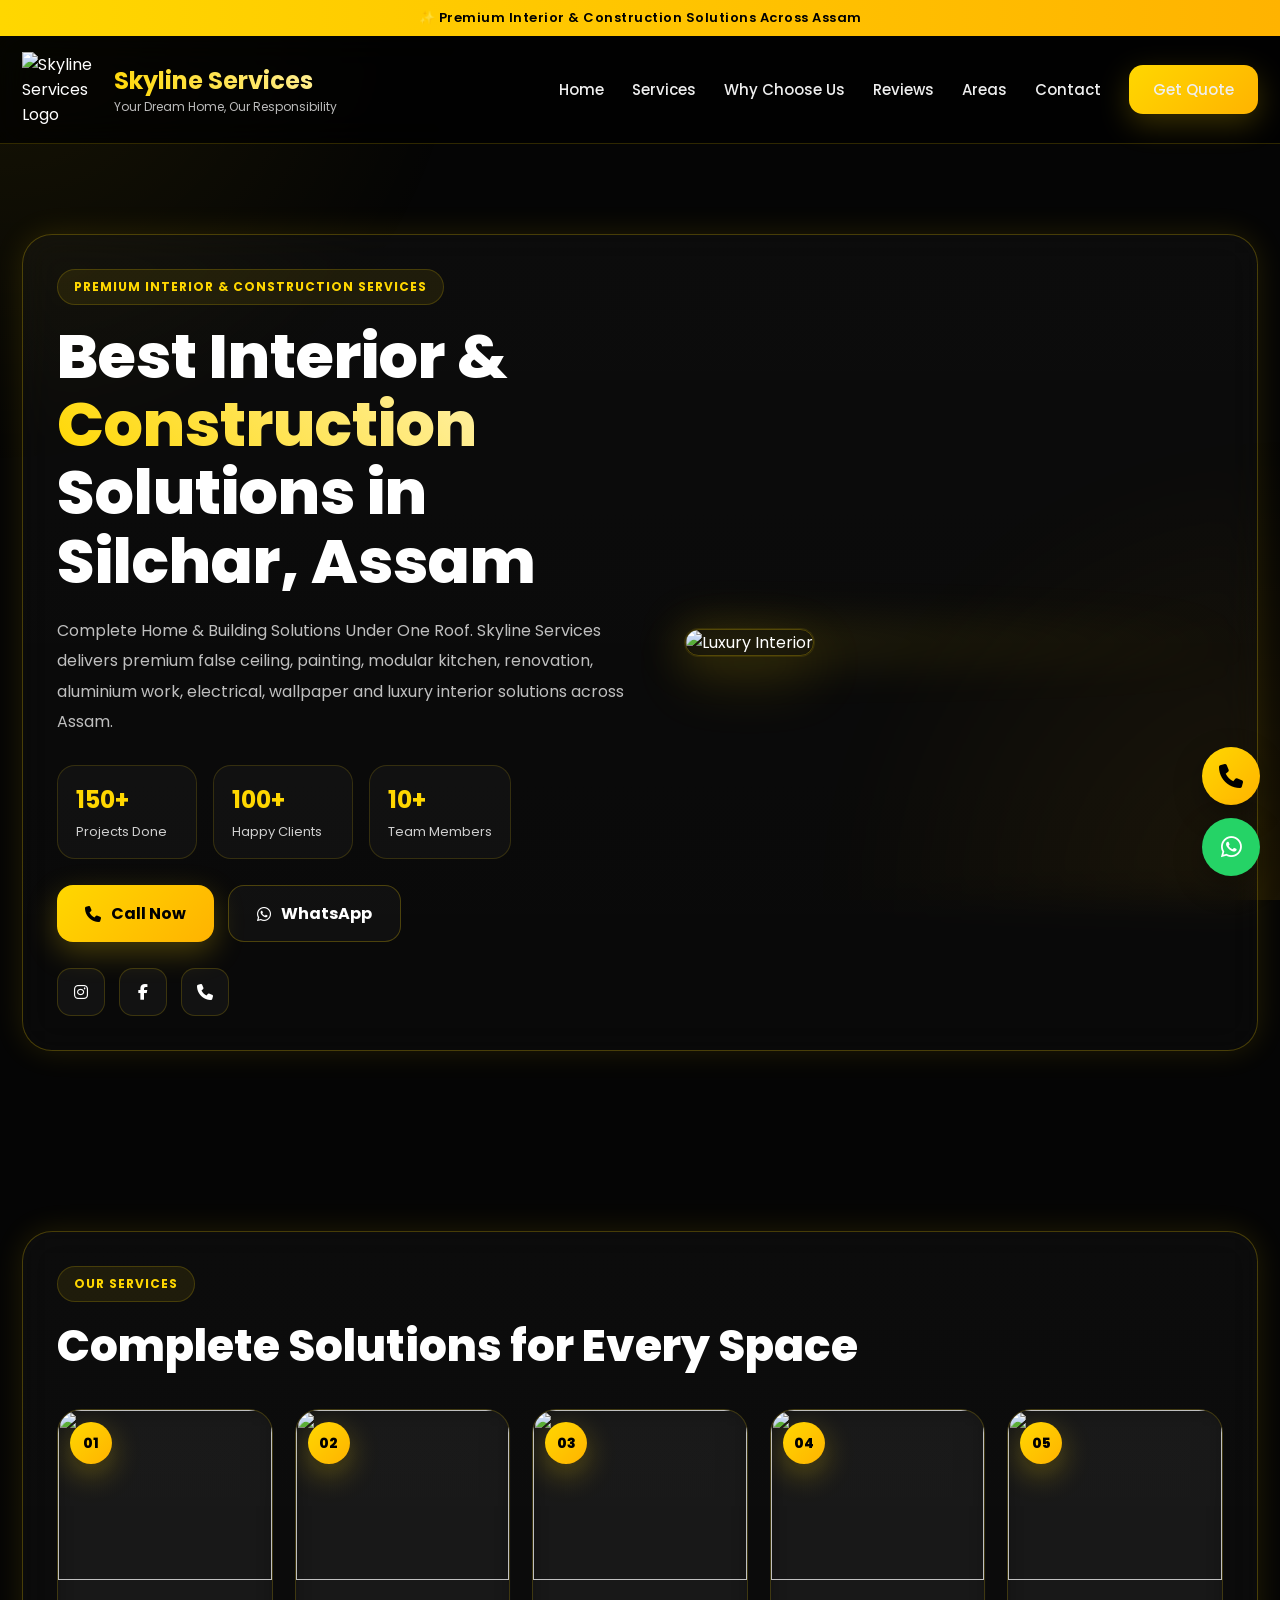
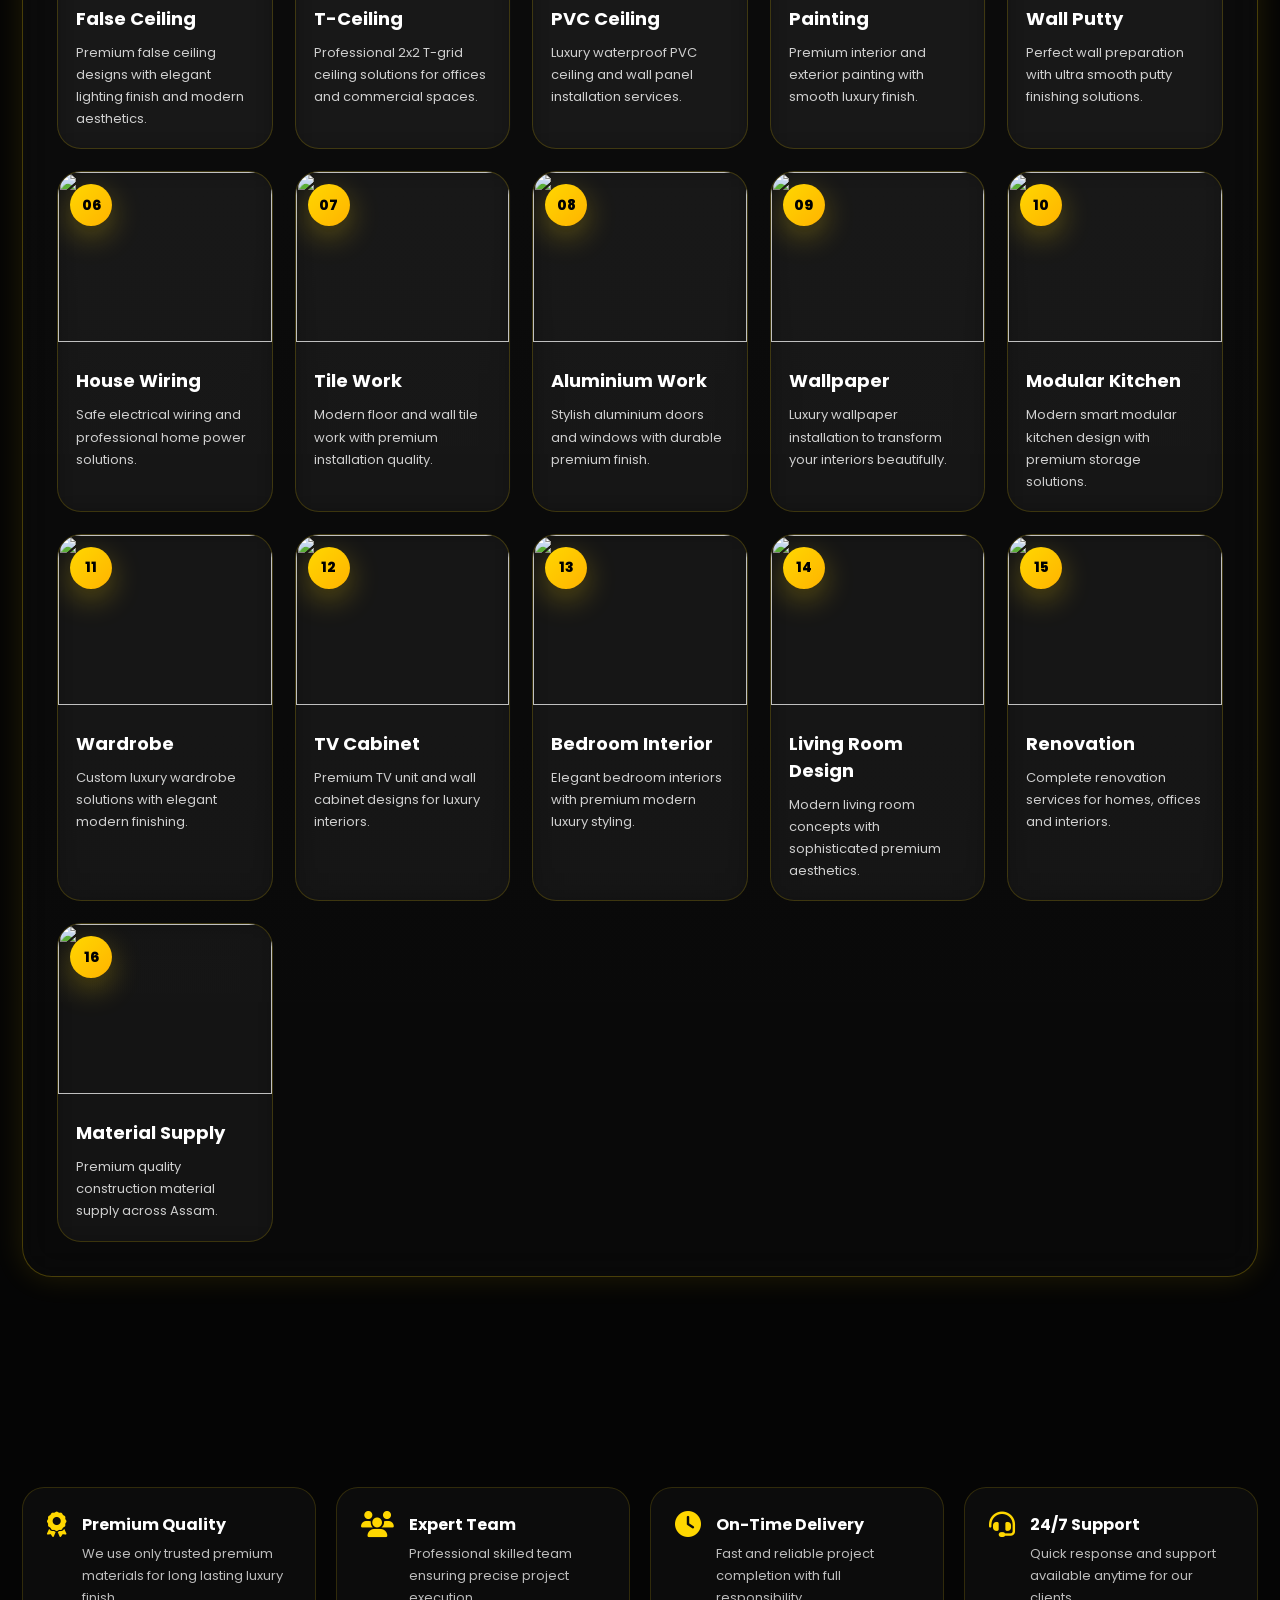
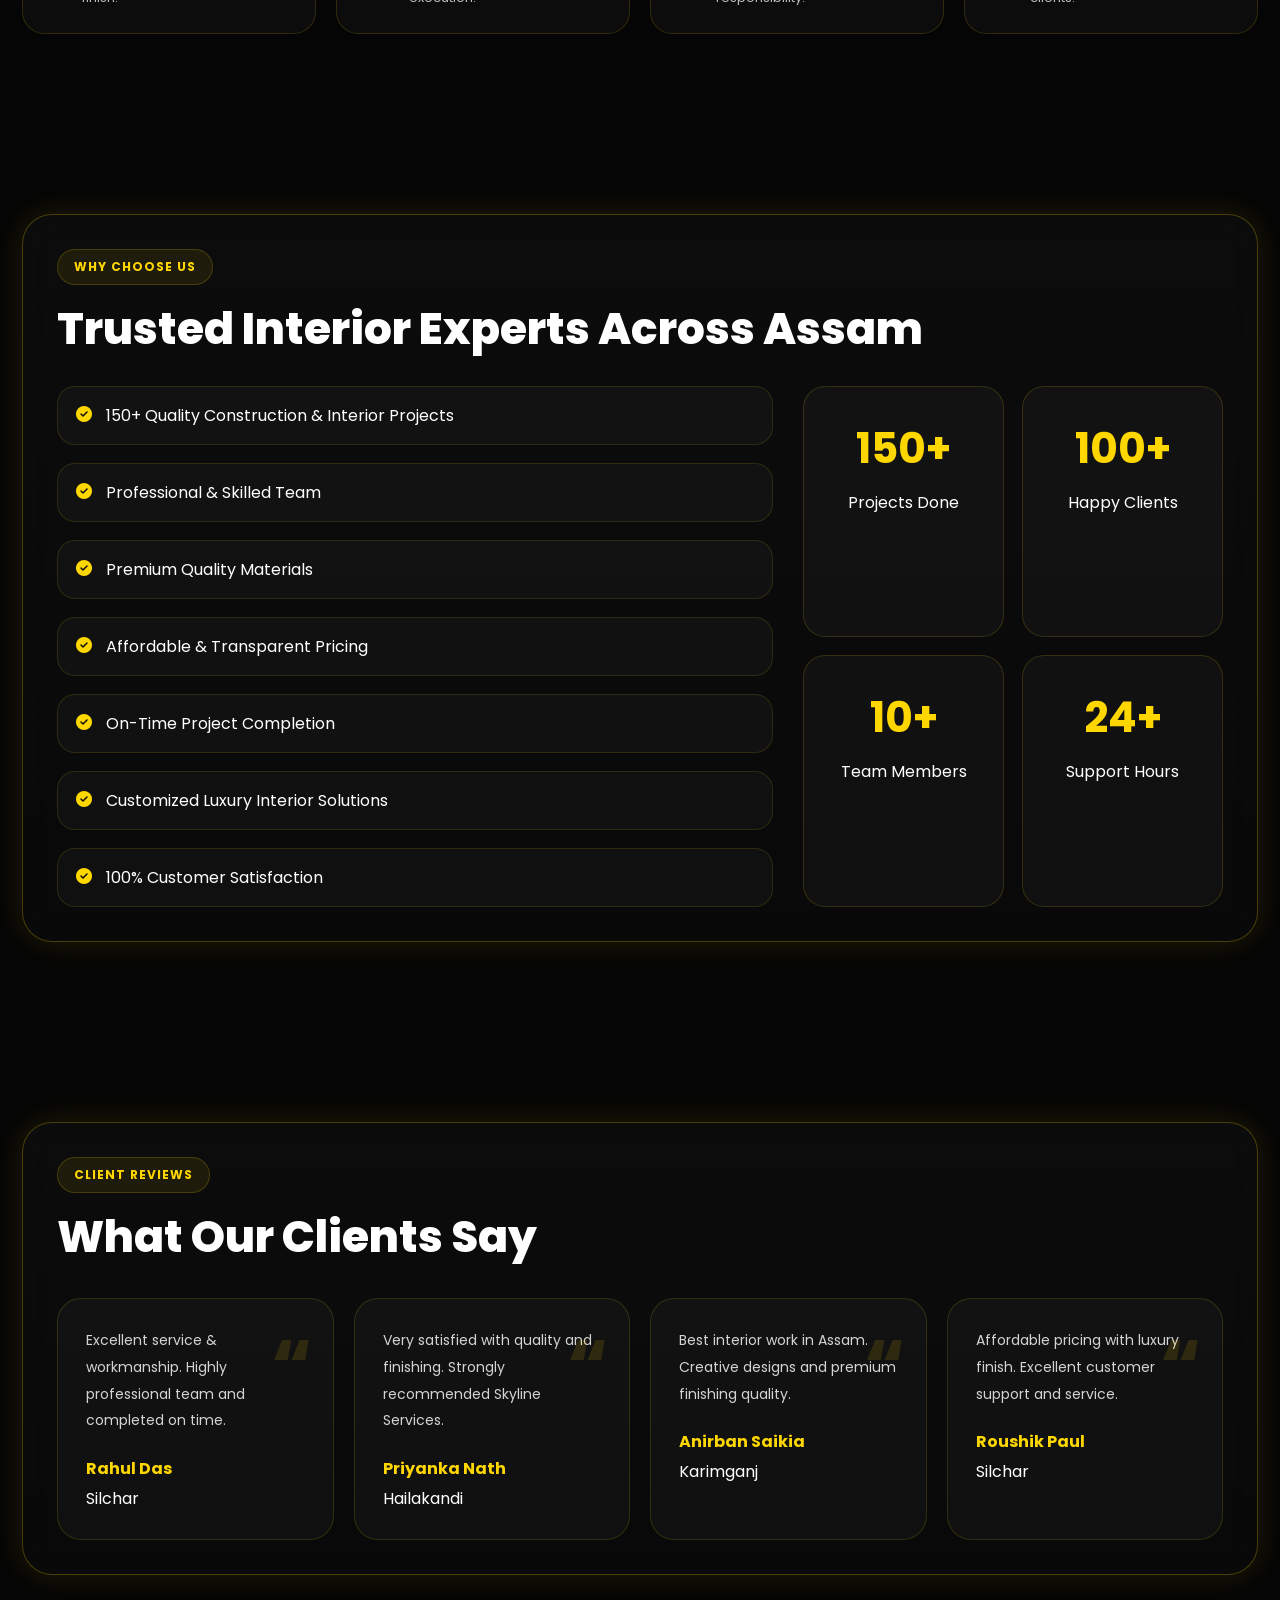
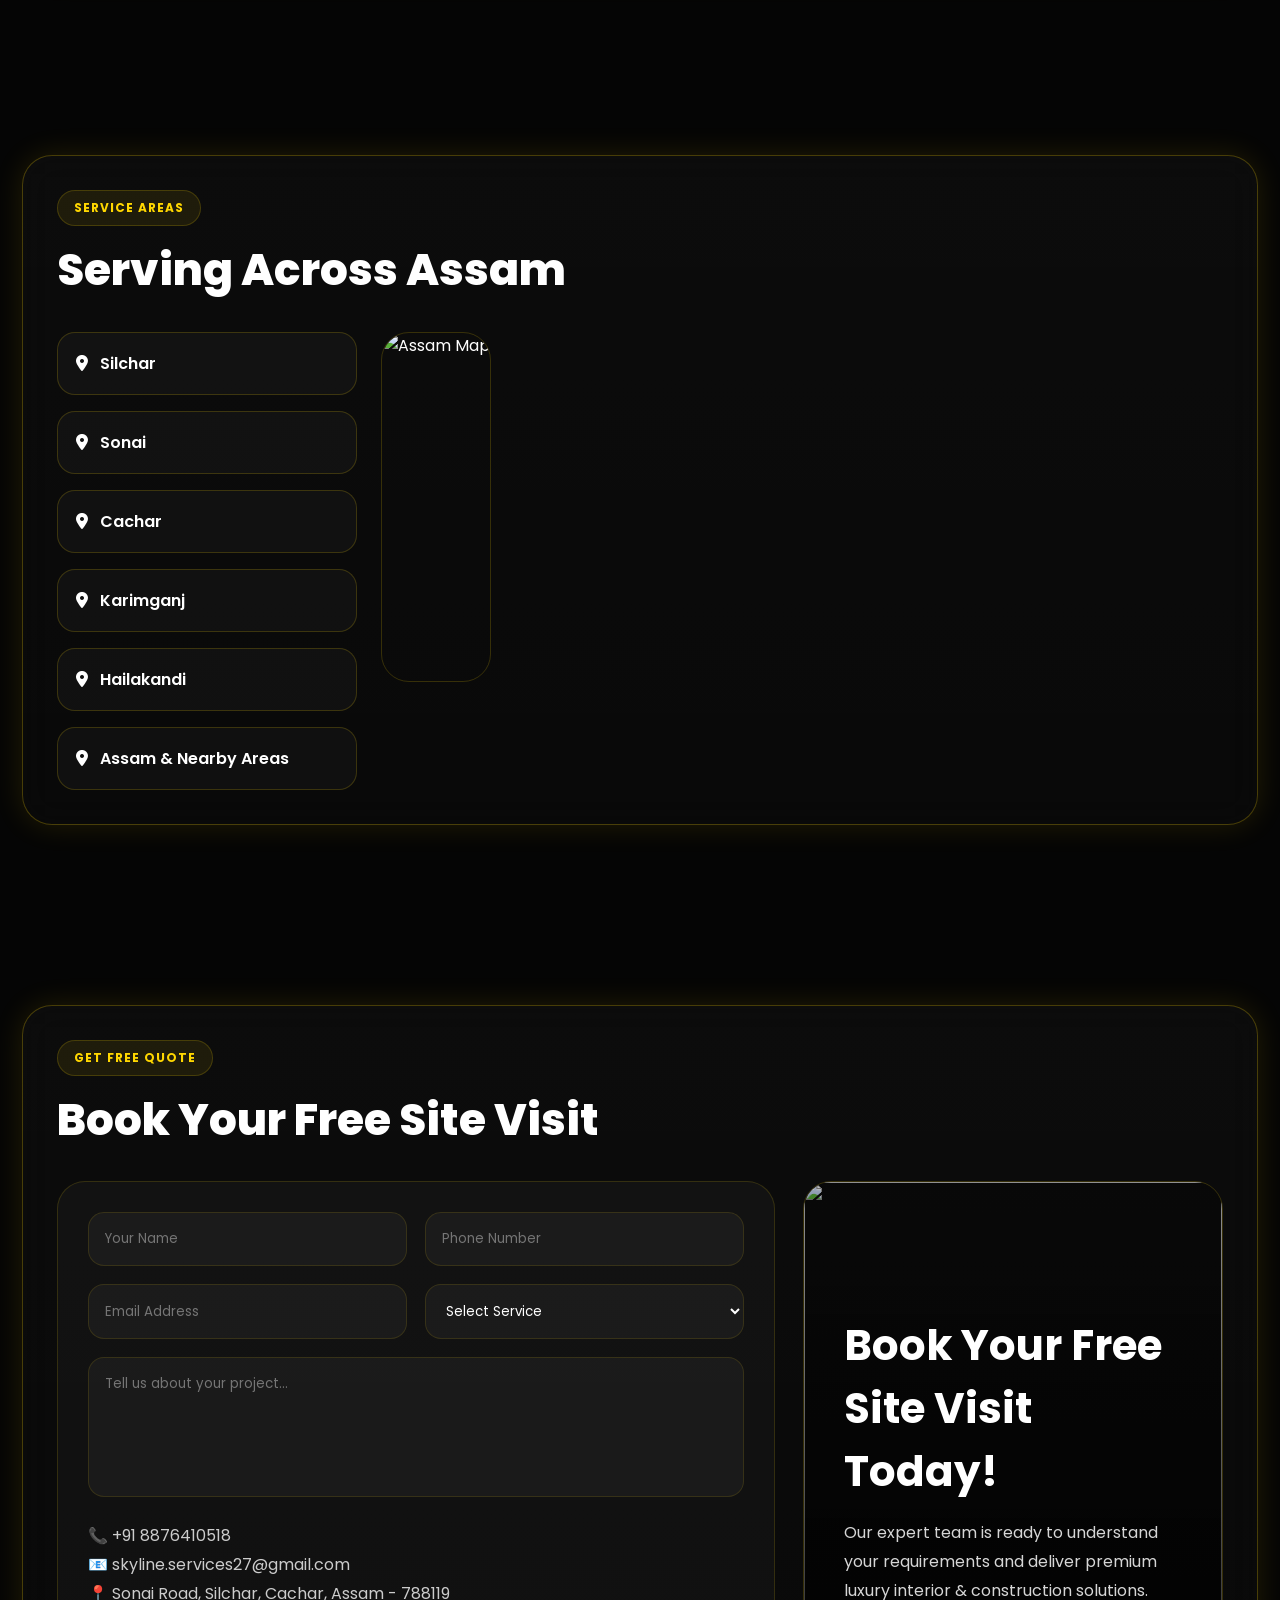
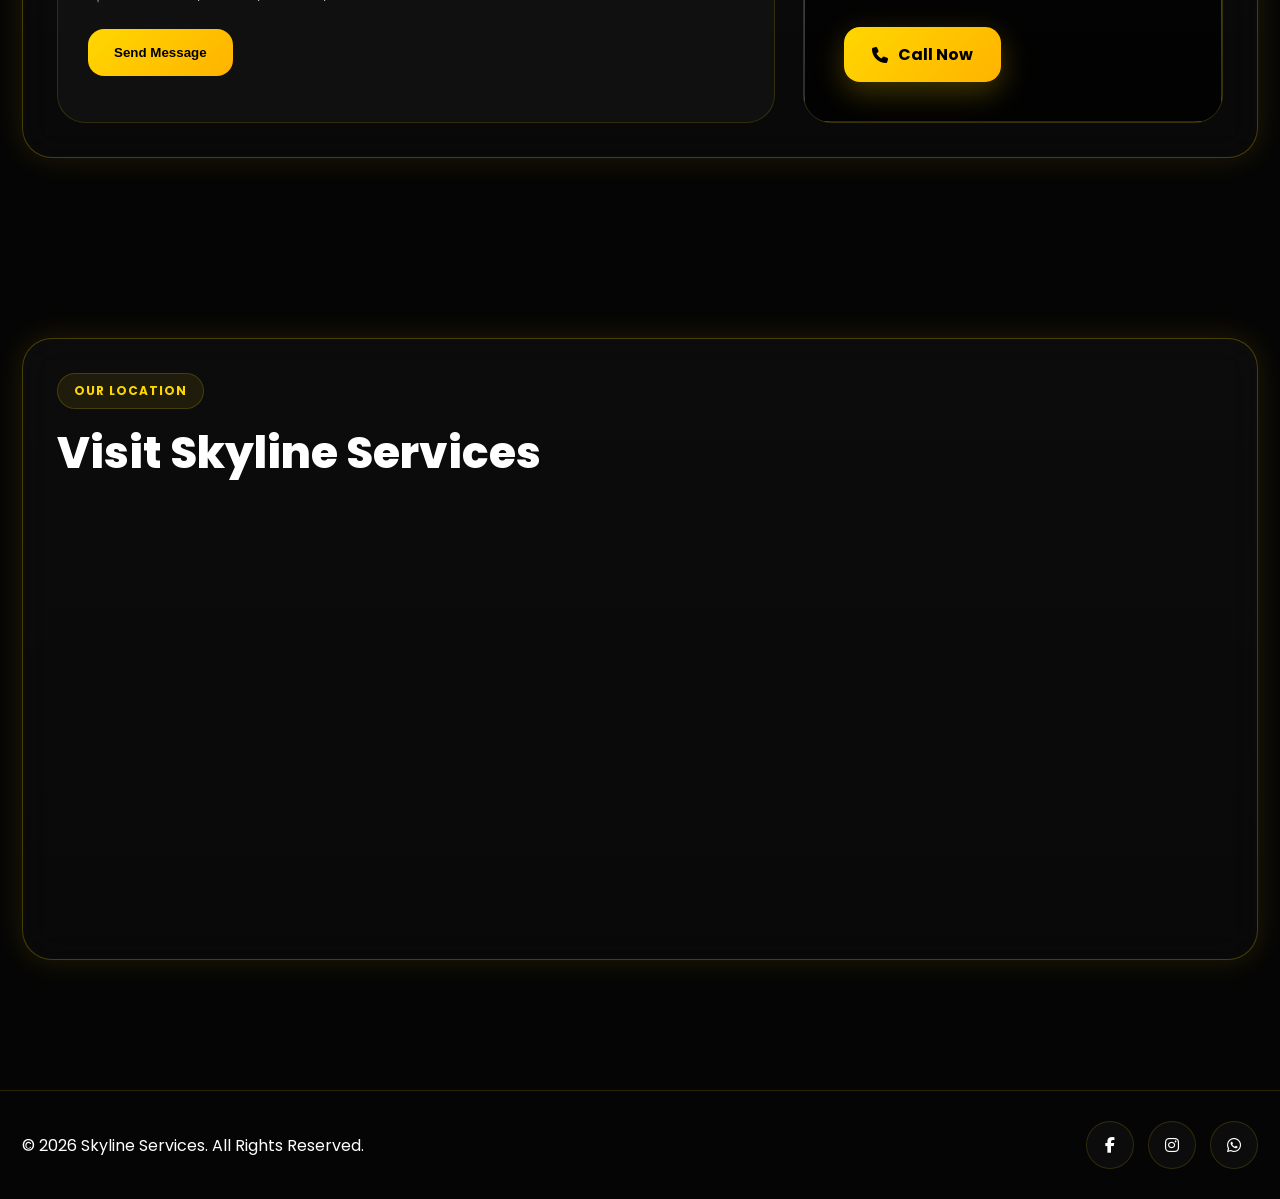
==== commit d6f0dce5: "Update 0New.html" ====
--- a/0New.html
+++ b/0New.html
@@ -1,27 +1,63 @@
 <!DOCTYPE html>
 <html lang="en">
 <head>
-<meta charset="UTF-8">
-<meta name="viewport" content="width=device-width, initial-scale=1.0">
+
+<meta charset="UTF-8" />
+<meta name="viewport" content="width=device-width, initial-scale=1.0" />
 <meta name="google-site-verification" content="N1CCSdfGSMAyWpgArepaA1a7-zXx5T8RSt3kZnLXoXw" />
 
-<title>Skyline Services | Luxury Interior & Construction Solutions Assam</title>
-
-<meta name="description" content="Skyline Services provides luxury interior & construction solutions in Assam including false ceiling, modular kitchen, wallpaper, painting, tile work, electrical work and renovation services.">
-<meta name="keywords" content="Interior Design Assam, False Ceiling Silchar, Construction Services Assam, Modular Kitchen Assam">
-<meta name="robots" content="index, follow">
-
-<meta property="og:title" content="Skyline Services Assam">
-<meta property="og:description" content="Luxury Interior & Construction Solutions Across Assam">
-<meta property="og:image" content="https://raw.githubusercontent.com/skyline-services/Skyline-Services-/main/newlogo.png">
-<meta property="og:type" content="website">
-
-<link rel="canonical" href="https://skyline-services.github.io/Skyline-Services-/">
-
-<link rel="stylesheet" href="https://cdnjs.cloudflare.com/ajax/libs/font-awesome/6.5.0/css/all.min.css">
-<link href="https://fonts.googleapis.com/css2?family=Poppins:wght@300;400;500;600;700;800;900&display=swap" rel="stylesheet">
+<!-- SEO -->
+<meta name="description" content="Skyline Services provides expert interior design, false ceiling, painting, electrical, tile work & construction services across Assam. Free site visit available. Call now!" />
+<meta name="keywords" content="Interior Design Assam, False Ceiling Silchar, Painting Services Assam, Electrical Work Assam, Tile Work Assam, Construction Services Assam" />
+<meta name="robots" content="index, follow" />
+
+<!-- SOCIAL -->
+<meta property="og:title" content="Skyline Services Assam" />
+<meta property="og:description" content="Luxury Interior & Construction Experts in Assam" />
+<meta property="og:image" content="https://raw.githubusercontent.com/skyline-services/Skyline-Services-/main/newlogo.png" />
+<meta property="og:type" content="website" />
+
+<title>Skyline Services | Premium Interior & Construction Solutions</title>
+
+<link rel="canonical" href="https://skyline-services.github.io/Skyline-Services-/" />
+
+<script type="application/ld+json">
+{
+  "@context":"https://schema.org",
+  "@type":"HomeAndConstructionBusiness",
+  "name":"Skyline Services",
+  "image":"https://raw.githubusercontent.com/skyline-services/Skyline-Services-/main/newlogo.png",
+  "telephone":"+91-8876410518",
+  "email":"skyline.services27@gmail.com",
+  "address":{
+    "@type":"PostalAddress",
+    "streetAddress":"Sonai Road",
+    "addressLocality":"Silchar",
+    "addressRegion":"Assam",
+    "postalCode":"788119",
+    "addressCountry":"IN"
+  },
+  "areaServed":"Assam",
+  "priceRange":"₹₹"
+}
+</script>
+
+<link rel="stylesheet" href="https://cdnjs.cloudflare.com/ajax/libs/font-awesome/6.5.0/css/all.min.css"/>
+
+<link href="https://fonts.googleapis.com/css2?family=Poppins:wght@300;400;500;600;700;800&display=swap" rel="stylesheet"/>
 
 <style>
+
+:root{
+--gold:#FFD700;
+--gold2:#ffb300;
+--black:#060606;
+--dark:#0c0c0c;
+--card:rgba(255,255,255,0.04);
+--border:rgba(255,215,0,0.25);
+--shadow:0 0 30px rgba(255,215,0,0.12);
+}
+
 *{
 margin:0;
 padding:0;
@@ -40,704 +76,1597 @@
 }
 
 body::before{
-content:'';
+content:"";
 position:fixed;
-width:700px;
-height:700px;
-background:radial-gradient(circle,rgba(212,175,55,.15),transparent 70%);
-top:-250px;
-left:-200px;
+inset:0;
+background:
+radial-gradient(circle at top left, rgba(255,215,0,0.08), transparent 30%),
+radial-gradient(circle at bottom right, rgba(255,179,0,0.08), transparent 30%);
 z-index:-1;
 }
 
-body::after{
-content:'';
-position:fixed;
-width:600px;
-height:600px;
-background:radial-gradient(circle,rgba(245,215,110,.12),transparent 70%);
-bottom:-250px;
-right:-200px;
-z-index:-1;
-}
-
 .container{
-max-width:1350px;
+max-width:1280px;
 margin:auto;
-padding:0 20px;
+padding:0 22px;
 }
 
 .topbar{
-background:linear-gradient(45deg,#D4AF37,#F5D76E,#B8860B);
+background:linear-gradient(90deg,var(--gold),var(--gold2));
 color:#000;
-padding:10px;
+font-size:13px;
+font-weight:600;
 text-align:center;
+padding:8px;
+letter-spacing:.5px;
+}
+
+header{
+position:sticky;
+top:0;
+z-index:999;
+backdrop-filter:blur(18px);
+background:rgba(0,0,0,0.72);
+border-bottom:1px solid rgba(255,215,0,0.18);
+}
+
+.navbar{
+display:flex;
+align-items:center;
+justify-content:space-between;
+padding:16px 0;
+gap:20px;
+}
+
+.logo-wrap{
+display:flex;
+align-items:center;
+gap:14px;
+}
+
+.logo{
+width:78px;
+object-fit:contain;
+}
+
+.brand h2{
+font-size:24px;
+font-weight:700;
+background:linear-gradient(45deg,var(--gold),#fff1a8);
+-webkit-background-clip:text;
+-webkit-text-fill-color:transparent;
+}
+
+.brand p{
+font-size:12px;
+color:#bbb;
+}
+
+.nav-links{
+display:flex;
+align-items:center;
+gap:28px;
+}
+
+.nav-links a{
+color:#eee;
+text-decoration:none;
+font-size:15px;
+font-weight:500;
+transition:.3s;
+position:relative;
+}
+
+.nav-links a::after{
+content:"";
+position:absolute;
+left:0;
+bottom:-6px;
+width:0;
+height:1px;
+background:var(--gold);
+transition:.3s;
+}
+
+.nav-links a:hover{
+color:var(--gold);
+}
+
+.nav-links a:hover::after{
+width:100%;
+}
+
+.quote-btn{
+padding:13px 24px;
+background:linear-gradient(135deg,var(--gold),var(--gold2));
+border:none;
+border-radius:14px;
+font-weight:700;
+color:#000;
+text-decoration:none;
+box-shadow:0 10px 30px rgba(255,215,0,0.22);
+transition:.35s;
+}
+
+.quote-btn:hover{
+transform:translateY(-3px);
+box-shadow:0 16px 40px rgba(255,215,0,0.35);
+}
+
+.section{
+padding:90px 0;
+position:relative;
+}
+
+.section-box{
+background:linear-gradient(180deg, rgba(255,255,255,0.03), rgba(255,255,255,0.02));
+border:1px solid var(--border);
+border-radius:30px;
+padding:34px;
+backdrop-filter:blur(18px);
+box-shadow:var(--shadow);
+}
+
+.section-tag{
+display:inline-block;
+padding:8px 16px;
+border-radius:40px;
+font-size:12px;
 font-weight:700;
 letter-spacing:1px;
-font-size:14px;
-}
-
-.header{
-position:sticky;
-top:0;
-background:rgba(0,0,0,.78);
-backdrop-filter:blur(14px);
-z-index:999;
-border-bottom:1px solid rgba(212,175,55,.15);
-}
-
-.header-inner{
-display:flex;
-justify-content:space-between;
-align-items:center;
-padding:18px 0;
-}
-
-.brand-wrap{
-display:flex;
-align-items:center;
-gap:16px;
-}
-
-.logo{
-width:165px;
-filter:drop-shadow(0 0 18px rgba(212,175,55,.35));
-}
-
-.brand{
-font-size:30px;
+background:rgba(255,215,0,0.08);
+border:1px solid rgba(255,215,0,0.18);
+color:var(--gold);
+margin-bottom:18px;
+}
+
+.section-title{
+font-size:44px;
+line-height:1.2;
+margin-bottom:18px;
 font-weight:800;
-background:linear-gradient(45deg,#D4AF37,#F5D76E,#B8860B);
+}
+
+.gold{
+background:linear-gradient(45deg,var(--gold),#fff0aa);
 -webkit-background-clip:text;
 -webkit-text-fill-color:transparent;
 }
 
-.tagline{
+.section-desc{
+color:#bbb;
+line-height:1.9;
+font-size:15px;
+}
+
+.hero-grid{
+display:grid;
+grid-template-columns:1.1fr 1fr;
+gap:36px;
+align-items:center;
+}
+
+.hero-content{
+padding-right:10px;
+}
+
+.hero-title{
+font-size:62px;
+line-height:1.1;
+font-weight:800;
+margin-bottom:20px;
+}
+
+.hero-title span{
+background:linear-gradient(45deg,var(--gold),#fff0a5);
+-webkit-background-clip:text;
+-webkit-text-fill-color:transparent;
+}
+
+.hero-desc{
+color:#bfbfbf;
+font-size:16px;
+line-height:1.9;
+max-width:650px;
+margin-bottom:28px;
+}
+
+.stats{
+display:flex;
+flex-wrap:wrap;
+gap:16px;
+margin-bottom:26px;
+}
+
+.stat{
+background:rgba(255,255,255,0.03);
+border:1px solid rgba(255,215,0,0.15);
+padding:16px 18px;
+border-radius:18px;
+min-width:140px;
+}
+
+.stat h3{
+font-size:24px;
+color:var(--gold);
+margin-bottom:5px;
+}
+
+.stat p{
 font-size:13px;
-color:#ccc;
-}
-
-.nav{
-display:flex;
-gap:35px;
+color:#cfcfcf;
+}
+
+.hero-buttons{
+display:flex;
+flex-wrap:wrap;
+gap:14px;
+margin-bottom:26px;
+}
+
+.primary-btn,
+.secondary-btn{
+padding:15px 28px;
+border-radius:16px;
+font-weight:700;
+text-decoration:none;
+transition:.35s;
+display:inline-flex;
 align-items:center;
-}
-
-.nav a{
+gap:10px;
+}
+
+.primary-btn{
+background:linear-gradient(135deg,var(--gold),var(--gold2));
+color:#000;
+box-shadow:0 10px 30px rgba(255,215,0,0.25);
+}
+
+.primary-btn:hover{
+transform:translateY(-4px);
+}
+
+.secondary-btn{
+border:1px solid rgba(255,215,0,0.25);
+background:rgba(255,255,255,0.03);
 color:#fff;
+}
+
+.secondary-btn:hover{
+border-color:var(--gold);
+color:var(--gold);
+transform:translateY(-4px);
+}
+
+.socials{
+display:flex;
+gap:14px;
+flex-wrap:wrap;
+}
+
+.socials a{
+width:48px;
+height:48px;
+display:flex;
+align-items:center;
+justify-content:center;
+border-radius:14px;
 text-decoration:none;
+color:#fff;
+background:rgba(255,255,255,0.04);
+border:1px solid rgba(255,215,0,0.18);
+transition:.35s;
+}
+
+.socials a:hover{
+background:linear-gradient(135deg,var(--gold),var(--gold2));
+color:#000;
+transform:translateY(-5px);
+}
+
+.hero-image{
+position:relative;
+}
+
+.hero-image img{
+width:100%;
+height:620px;
+object-fit:cover;
+border-radius:28px;
+border:1px solid rgba(255,215,0,0.25);
+box-shadow:
+0 0 0 1px rgba(255,215,0,0.1),
+0 20px 60px rgba(255,215,0,0.18);
+}
+
+.hero-image::before{
+content:"";
+position:absolute;
+inset:-10px;
+border-radius:35px;
+background:linear-gradient(45deg, rgba(255,215,0,0.12), transparent);
+z-index:-1;
+filter:blur(20px);
+}
+
+.services-grid{
+display:grid;
+grid-template-columns:repeat(5,1fr);
+gap:22px;
+margin-top:36px;
+}
+
+.service-card{
+background:rgba(255,255,255,0.03);
+border:1px solid rgba(255,215,0,0.18);
+border-radius:24px;
+overflow:hidden;
+transition:.4s;
+position:relative;
+backdrop-filter:blur(12px);
+}
+
+.service-card:hover{
+transform:translateY(-10px);
+box-shadow:0 18px 40px rgba(255,215,0,0.18);
+border-color:rgba(255,215,0,0.5);
+}
+
+.service-card img{
+width:100%;
+height:170px;
+object-fit:cover;
+}
+
+.service-content{
+padding:18px;
+}
+
+.service-number{
+position:absolute;
+top:12px;
+left:12px;
+width:42px;
+height:42px;
+display:flex;
+align-items:center;
+justify-content:center;
+background:linear-gradient(135deg,var(--gold),var(--gold2));
+color:#000;
+font-weight:800;
+border-radius:50%;
 font-size:14px;
+box-shadow:0 10px 30px rgba(255,215,0,0.3);
+}
+
+.service-card h3{
+font-size:18px;
+margin-bottom:10px;
+}
+
+.service-card p{
+font-size:13px;
+line-height:1.7;
+color:#cfcfcf;
+}
+
+.feature-row{
+display:grid;
+grid-template-columns:repeat(4,1fr);
+gap:20px;
+margin-top:30px;
+}
+
+.feature-card{
+padding:24px;
+border-radius:22px;
+background:rgba(255,255,255,0.03);
+border:1px solid rgba(255,215,0,0.15);
+display:flex;
+gap:15px;
+align-items:flex-start;
+transition:.35s;
+}
+
+.feature-card:hover{
+transform:translateY(-6px);
+border-color:rgba(255,215,0,0.45);
+}
+
+.feature-card i{
+font-size:26px;
+color:var(--gold);
+}
+
+.feature-card h4{
+margin-bottom:6px;
+}
+
+.feature-card p{
+font-size:13px;
+color:#bdbdbd;
+line-height:1.7;
+}
+
+.choose-grid{
+display:grid;
+grid-template-columns:1fr 420px;
+gap:30px;
+margin-top:30px;
+}
+
+.checklist{
+display:flex;
+flex-direction:column;
+gap:18px;
+}
+
+.check{
+display:flex;
+align-items:flex-start;
+gap:14px;
+padding:16px 18px;
+border-radius:18px;
+background:rgba(255,255,255,0.03);
+border:1px solid rgba(255,215,0,0.12);
+}
+
+.check i{
+color:var(--gold);
+margin-top:3px;
+}
+
+.stats-box{
+display:grid;
+grid-template-columns:1fr 1fr;
+gap:18px;
+}
+
+.stat-card{
+padding:30px;
+border-radius:22px;
+background:rgba(255,255,255,0.03);
+border:1px solid rgba(255,215,0,0.15);
+text-align:center;
+}
+
+.stat-card h2{
+font-size:42px;
+color:var(--gold);
+margin-bottom:10px;
+}
+
+.review-grid{
+display:grid;
+grid-template-columns:repeat(4,1fr);
+gap:20px;
+margin-top:35px;
+}
+
+.review-card{
+padding:28px;
+border-radius:24px;
+background:rgba(255,255,255,0.03);
+border:1px solid rgba(255,215,0,0.14);
+position:relative;
+transition:.35s;
+}
+
+.review-card:hover{
+transform:translateY(-8px);
+}
+
+.review-card::before{
+content:"“";
+position:absolute;
+top:14px;
+right:20px;
+font-size:70px;
+color:rgba(255,215,0,0.12);
+font-weight:800;
+}
+
+.review-card p{
+line-height:1.9;
+font-size:14px;
+color:#d4d4d4;
+margin-bottom:22px;
+}
+
+.review-card h4{
+color:var(--gold);
+margin-bottom:5px;
+}
+
+.area-grid{
+display:grid;
+grid-template-columns:300px 1fr;
+gap:24px;
+margin-top:35px;
+}
+
+.area-list{
+display:flex;
+flex-direction:column;
+gap:16px;
+}
+
+.area-btn{
+padding:18px;
+border-radius:18px;
+border:1px solid rgba(255,215,0,0.18);
+background:rgba(255,255,255,0.03);
+transition:.35s;
+display:flex;
+align-items:center;
+gap:12px;
 font-weight:600;
-letter-spacing:.5px;
-text-transform:uppercase;
-position:relative;
-transition:.3s;
-}
-
-.nav a::after{
-content:'';
-position:absolute;
-left:0;
-bottom:-7px;
-width:0;
-height:2px;
-background:linear-gradient(45deg,#D4AF37,#F5D76E);
-transition:.3s;
-}
-
-.nav a:hover::after{
-width:100%;
-}
-
-.nav a:hover{
-color:#D4AF37;
-}
-
-.hero{
-min-height:100vh;
-display:flex;
-align-items:center;
-position:relative;
-background:
-linear-gradient(rgba(0,0,0,.72),rgba(0,0,0,.85)),
-url('https://images.unsplash.com/photo-1618221195710-dd6b41faaea6?q=80&w=1600&auto=format&fit=crop') center/cover;
-}
-
-.hero::before{
-content:'';
-position:absolute;
+}
+
+.area-btn:hover{
+background:linear-gradient(135deg,var(--gold),var(--gold2));
+color:#000;
+transform:translateX(6px);
+}
+
+.area-map img{
 width:100%;
 height:100%;
-background:radial-gradient(circle at top right, rgba(212,175,55,.18), transparent 40%);
-}
-
-.hero-content{
-max-width:850px;
-position:relative;
-z-index:2;
-padding-top:70px;
-animation:fadeUp 1.2s ease;
-}
-
-@keyframes fadeUp{
-from{opacity:0;transform:translateY(40px)}
-to{opacity:1;transform:translateY(0)}
-}
-
-.hero small{
-color:#D4AF37;
-font-weight:700;
-letter-spacing:3px;
-font-size:13px;
-}
-
-.hero h1{
-font-size:78px;
-line-height:1;
-font-weight:900;
-margin:25px 0;
-}
-
-.hero h1 span{
-background:linear-gradient(45deg,#D4AF37,#F5D76E,#B8860B);
--webkit-background-clip:text;
--webkit-text-fill-color:transparent;
-}
-
-.hero p{
-font-size:18px;
-line-height:1.9;
-color:#ddd;
-max-width:700px;
-}
-
-.badges{
-display:flex;
-flex-wrap:wrap;
-gap:15px;
-margin-top:30px;
-}
-
-.badges span{
-padding:12px 18px;
-border-radius:14px;
-background:rgba(255,255,255,.05);
-border:1px solid rgba(212,175,55,.35);
-backdrop-filter:blur(10px);
-font-size:15px;
-}
-
-.action-buttons{
-display:flex;
-flex-wrap:wrap;
+min-height:350px;
+object-fit:cover;
+border-radius:28px;
+border:1px solid rgba(255,215,0,0.18);
+}
+
+.quote-grid{
+display:grid;
+grid-template-columns:1fr 420px;
+gap:28px;
+margin-top:35px;
+}
+
+.form-box{
+padding:30px;
+border-radius:28px;
+background:rgba(255,255,255,0.03);
+border:1px solid rgba(255,215,0,0.14);
+}
+
+.form-grid{
+display:grid;
+grid-template-columns:1fr 1fr;
 gap:18px;
-margin-top:40px;
-}
-
-.action-btn{
-padding:16px 28px;
-border-radius:60px;
-background:rgba(212,175,55,.12);
-border:1px solid rgba(212,175,55,.45);
-backdrop-filter:blur(10px);
-color:#fff;
-font-weight:700;
-text-decoration:none;
-transition:.4s;
-}
-
-.action-btn:hover{
-background:linear-gradient(45deg,#D4AF37,#F5D76E,#B8860B);
-color:#000;
-transform:translateY(-5px);
-box-shadow:0 10px 30px rgba(212,175,55,.4);
-}
-
-.section{
-padding:100px 20px;
-}
-
-.title{
-text-align:center;
-font-size:46px;
-font-weight:900;
-margin-bottom:65px;
-}
-
-.title::after{
-content:'';
-display:block;
-width:110px;
-height:4px;
-background:linear-gradient(45deg,#D4AF37,#F5D76E);
-margin:16px auto;
-border-radius:50px;
-}
-
-.grid{
-display:grid;
-grid-template-columns:repeat(auto-fit,minmax(260px,1fr));
-gap:28px;
-}
-
-.card{
-background:rgba(255,255,255,.04);
-backdrop-filter:blur(14px);
-border:1px solid rgba(212,175,55,.14);
-border-radius:24px;
-padding:15px;
-overflow:hidden;
-transition:.45s;
-position:relative;
-}
-
-.card:hover{
-transform:translateY(-12px);
-border-color:#D4AF37;
-box-shadow:0 25px 45px rgba(212,175,55,.15);
-}
-
-.card img{
-width:100%;
-height:230px;
-object-fit:cover;
-border-radius:18px;
-margin-bottom:18px;
-transition:.4s;
-}
-
-.card:hover img{
-transform:scale(1.05);
-}
-
-.card b{
-font-size:22px;
-margin-bottom:12px;
-display:block;
-color:#F5D76E;
-}
-
-.card p{
-line-height:1.8;
-font-size:15px;
-color:#ccc;
-}
-
-.counter-section{
-display:grid;
-grid-template-columns:repeat(auto-fit,minmax(220px,1fr));
-gap:25px;
-}
-
-.counter-box{
-background:rgba(255,255,255,.04);
-padding:40px 20px;
-text-align:center;
-border-radius:24px;
-border:1px solid rgba(212,175,55,.14);
-}
-
-.counter-box h2{
-font-size:52px;
-background:linear-gradient(45deg,#D4AF37,#F5D76E);
--webkit-background-clip:text;
--webkit-text-fill-color:transparent;
-margin-bottom:10px;
-}
-
-.gallery{
-display:grid;
-grid-template-columns:repeat(auto-fit,minmax(280px,1fr));
-gap:25px;
-}
-
-.gallery img{
-width:100%;
-height:260px;
-object-fit:cover;
-border-radius:24px;
-transition:.4s;
-}
-
-.gallery img:hover{
-transform:scale(1.04);
-}
-
-.review{
-background:rgba(255,255,255,.05);
-border:1px solid rgba(212,175,55,.15);
-padding:25px;
-border-radius:20px;
-margin-bottom:20px;
-line-height:1.8;
-}
-
-.service-card{
-text-align:center;
-padding:35px 20px;
-}
-
-.service-card span{
-font-size:42px;
-display:block;
-margin-bottom:15px;
-}
-
-input,textarea,select{
+}
+
+input,
+select,
+textarea{
 width:100%;
 padding:16px;
-margin:12px 0;
-background:#101010;
+background:rgba(255,255,255,0.04);
+border:1px solid rgba(255,215,0,0.12);
+border-radius:16px;
 color:#fff;
-border:1px solid rgba(212,175,55,.18);
-border-radius:14px;
-font-size:15px;
+font-family:Poppins,sans-serif;
+outline:none;
+transition:.3s;
+}
+
+textarea{
+min-height:140px;
+resize:none;
+}
+
+input:focus,
+select:focus,
+textarea:focus{
+border-color:var(--gold);
+box-shadow:0 0 20px rgba(255,215,0,0.15);
 }
 
 .submit-btn{
-background:linear-gradient(45deg,#D4AF37,#F5D76E,#B8860B);
+margin-top:20px;
+padding:16px 26px;
+border:none;
+border-radius:16px;
+background:linear-gradient(135deg,var(--gold),var(--gold2));
+font-weight:700;
+cursor:pointer;
 color:#000;
-padding:16px 40px;
-border:none;
-border-radius:60px;
-font-weight:700;
-font-size:16px;
-cursor:pointer;
-transition:.3s;
+transition:.35s;
 }
 
 .submit-btn:hover{
-transform:scale(1.05);
-box-shadow:0 10px 30px rgba(212,175,55,.35);
-}
-
-iframe{
+transform:translateY(-4px);
+}
+
+.quote-side{
+position:relative;
+overflow:hidden;
+border-radius:28px;
+border:1px solid rgba(255,215,0,0.18);
+}
+
+.quote-side img{
 width:100%;
-height:420px;
-border:none;
-border-radius:24px;
+height:100%;
+object-fit:cover;
+min-height:540px;
+}
+
+.quote-overlay{
+position:absolute;
+inset:0;
+background:linear-gradient(180deg, rgba(0,0,0,0.25), rgba(0,0,0,0.8));
+display:flex;
+flex-direction:column;
+justify-content:flex-end;
+padding:40px;
+}
+
+.quote-overlay h3{
+font-size:42px;
+margin-bottom:16px;
+}
+
+.quote-overlay p{
+line-height:1.8;
+margin-bottom:22px;
+color:#d6d6d6;
 }
 
 footer{
-background:#000;
-padding:45px 20px;
-text-align:center;
-border-top:1px solid rgba(212,175,55,.12);
-}
-
-footer a{
-color:#D4AF37;
-font-size:24px;
-margin:0 10px;
-}
-
-.float{
-position:fixed;
-right:18px;
-width:62px;
-height:62px;
+padding:30px 0;
+border-top:1px solid rgba(255,215,0,0.15);
+margin-top:40px;
+}
+
+.footer-wrap{
+display:flex;
+align-items:center;
+justify-content:space-between;
+gap:20px;
+flex-wrap:wrap;
+}
+
+.footer-socials{
+display:flex;
+gap:14px;
+}
+
+.footer-socials a{
+width:48px;
+height:48px;
 border-radius:50%;
 display:flex;
 align-items:center;
 justify-content:center;
-font-size:28px;
+text-decoration:none;
+background:rgba(255,255,255,0.03);
+border:1px solid rgba(255,215,0,0.15);
+color:#fff;
+transition:.35s;
+}
+
+.footer-socials a:hover{
+background:linear-gradient(135deg,var(--gold),var(--gold2));
+color:#000;
+}
+
+.float-btn{
+position:fixed;
+right:20px;
+width:58px;
+height:58px;
+border-radius:50%;
+display:flex;
+align-items:center;
+justify-content:center;
+font-size:24px;
 text-decoration:none;
 z-index:999;
-box-shadow:0 10px 25px rgba(0,0,0,.4);
+box-shadow:0 10px 30px rgba(0,0,0,0.3);
 }
 
 .call-float{
 bottom:95px;
-background:linear-gradient(45deg,#D4AF37,#F5D76E);
+background:linear-gradient(135deg,var(--gold),var(--gold2));
 color:#000;
 }
 
 .whatsapp-float{
-bottom:20px;
+bottom:24px;
 background:#25D366;
 color:#fff;
 }
 
+.reveal{
+opacity:0;
+transform:translateY(40px);
+transition:1s;
+}
+
+.reveal.active{
+opacity:1;
+transform:translateY(0);
+}
+
+/* MOBILE */
+
+@media(max-width:1200px){
+
+.services-grid{
+grid-template-columns:repeat(3,1fr);
+}
+
+.review-grid{
+grid-template-columns:repeat(2,1fr);
+}
+
+}
+
+@media(max-width:992px){
+
+.hero-grid,
+.choose-grid,
+.quote-grid,
+.area-grid{
+grid-template-columns:1fr;
+}
+
+.feature-row{
+grid-template-columns:repeat(2,1fr);
+}
+
+.hero-title{
+font-size:48px;
+}
+
+.hero-image img{
+height:500px;
+}
+
+.nav-links{
+display:none;
+}
+
+.services-grid{
+grid-template-columns:repeat(2,1fr);
+}
+
+}
+
 @media(max-width:768px){
-.hero{
-padding:120px 0 80px;
-}
-
-.hero h1{
-font-size:48px;
-}
-
-.hero p{
-font-size:16px;
-}
-
-.header-inner{
+
+.section{
+padding:70px 0;
+}
+
+.section-box{
+padding:22px;
+border-radius:24px;
+}
+
+.hero-title{
+font-size:38px;
+}
+
+.section-title{
+font-size:34px;
+}
+
+.services-grid,
+.review-grid,
+.feature-row,
+.form-grid,
+.stats-box{
+grid-template-columns:1fr;
+}
+
+.hero-image img{
+height:380px;
+}
+
+.quote-overlay h3{
+font-size:30px;
+}
+
+.hero-buttons{
 flex-direction:column;
-gap:18px;
-}
-
-.nav{
-flex-wrap:wrap;
+}
+
+.primary-btn,
+.secondary-btn{
 justify-content:center;
-gap:20px;
-}
-
-.logo{
-width:130px;
-}
-
-.title{
-font-size:34px;
-}
-
-.card img,.gallery img{
-height:200px;
-}
-}
+}
+
+}
+
 </style>
 </head>
 
 <body>
 
-<div class="topbar">🔥 FREE SITE VISIT AVAILABLE ACROSS ASSAM</div>
-
-<header class="header">
-<div class="container header-inner">
-
-<div class="brand-wrap">
-<img class="logo" src="https://raw.githubusercontent.com/skyline-services/Skyline-Services-/main/newlogo.png" alt="Skyline Services Logo">
-<div>
-<div class="brand">Skyline Services</div>
-<div class="tagline">Your Dream Home, Our Responsibility.</div>
-</div>
-</div>
-
-<nav class="nav">
+<div class="topbar">
+✨ Premium Interior & Construction Solutions Across Assam
+</div>
+
+<header>
+<div class="container">
+<div class="navbar">
+
+<div class="logo-wrap">
+<img class="logo"
+src="https://raw.githubusercontent.com/skyline-services/Skyline-Services-/main/newlogo.png"
+alt="Skyline Services Logo">
+
+<div class="brand">
+<h2>Skyline Services</h2>
+<p>Your Dream Home, Our Responsibility</p>
+</div>
+</div>
+
+<div class="nav-links">
+<a href="#">Home</a>
 <a href="#services">Services</a>
-<a href="#projects">Projects</a>
+<a href="#why">Why Choose Us</a>
 <a href="#reviews">Reviews</a>
 <a href="#areas">Areas</a>
 <a href="#contact">Contact</a>
-</nav>
-
+<a href="#contact" class="quote-btn">Get Quote</a>
+</div>
+
+</div>
 </div>
 </header>
 
-<section class="hero">
-<div class="container hero-content">
-
-<small>PREMIUM INTERIOR & CONSTRUCTION COMPANY</small>
-
-<h1>
-Transforming Spaces Into <span>Luxury Experiences</span>
-</h1>
-
-<p>
-Skyline Services delivers premium interior and construction solutions across Assam with modern luxury designs, expert workmanship and professional finishing for homes, offices and commercial spaces.
-</p>
-
-<div class="badges">
-<span>✔ 50+ Projects Completed</span>
-<span>✔ Trusted Across Assam</span>
-<span>✔ Premium Quality Materials</span>
-</div>
-
-<div class="action-buttons">
-<button class="action-btn" onclick="smartCall()">📞 Call Now</button>
-<a href="https://wa.me/918876410518" class="action-btn">💬 WhatsApp</a>
-<a href="https://instagram.com/skyline__services" target="_blank" class="action-btn">Instagram</a>
-<a href="https://www.facebook.com/share/18R1zyZW5s/" target="_blank" class="action-btn">Facebook</a>
-</div>
-
-</div>
-</section>
+<!-- HERO -->
 
 <section class="section">
 <div class="container">
-<div class="counter-section">
-<div class="counter-box"><h2>50+</h2><p>Projects Completed</p></div>
-<div class="counter-box"><h2>100+</h2><p>Happy Clients</p></div>
-<div class="counter-box"><h2>15+</h2><p>Premium Services</p></div>
-<div class="counter-box"><h2>24/7</h2><p>Customer Support</p></div>
+<div class="section-box hero-grid reveal">
+
+<div class="hero-content">
+
+<div class="section-tag">
+PREMIUM INTERIOR & CONSTRUCTION SERVICES
+</div>
+
+<h1 class="hero-title">
+Best Interior & <span>Construction</span> Solutions in Silchar, Assam
+</h1>
+
+<p class="hero-desc">
+Complete Home & Building Solutions Under One Roof. Skyline Services delivers premium false ceiling, painting, modular kitchen, renovation, aluminium work, electrical, wallpaper and luxury interior solutions across Assam.
+</p>
+
+<div class="stats">
+
+<div class="stat">
+<h3>150+</h3>
+<p>Projects Done</p>
+</div>
+
+<div class="stat">
+<h3>100+</h3>
+<p>Happy Clients</p>
+</div>
+
+<div class="stat">
+<h3>10+</h3>
+<p>Team Members</p>
+</div>
+
+</div>
+
+<div class="hero-buttons">
+
+<a href="tel:+918876410518" class="primary-btn">
+<i class="fa-solid fa-phone"></i>
+Call Now
+</a>
+
+<a href="https://wa.me/918876410518" class="secondary-btn">
+<i class="fa-brands fa-whatsapp"></i>
+WhatsApp
+</a>
+
+</div>
+
+<div class="socials">
+
+<a href="https://instagram.com/skyline__services" target="_blank">
+<i class="fab fa-instagram"></i>
+</a>
+
+<a href="https://www.facebook.com/share/1PAPgtSYi4/" target="_blank">
+<i class="fab fa-facebook-f"></i>
+</a>
+
+<a href="tel:+918876410518">
+<i class="fa-solid fa-phone"></i>
+</a>
+
+</div>
+
+</div>
+
+<div class="hero-image">
+<img src="https://images.unsplash.com/photo-1616486338812-3dadae4b4ace?q=80&w=1400&auto=format&fit=crop" alt="Luxury Interior">
+</div>
+
 </div>
 </div>
 </section>
+
+<!-- SERVICES -->
 
 <section class="section" id="services">
 <div class="container">
-<h2 class="title">Our Premium Services</h2>
-
-<div class="grid">
-<div class="card"><img src="https://picsum.photos/500/300?1"><b>False Ceiling</b><p>Modern luxury false ceiling designs with premium lighting concepts.</p></div>
-<div class="card"><img src="https://picsum.photos/500/300?2"><b>T-Ceiling</b><p>Professional 2x2 ceiling installation for commercial spaces.</p></div>
-<div class="card"><img src="https://picsum.photos/500/300?3"><b>PVC Ceiling</b><p>Waterproof stylish PVC ceiling and panel design solutions.</p></div>
-<div class="card"><img src="https://picsum.photos/500/300?4"><b>Interior Painting</b><p>Luxury smooth wall painting with elegant finishing.</p></div>
-<div class="card"><img src="https://picsum.photos/500/300?5"><b>Exterior Painting</b><p>Long lasting weatherproof exterior painting services.</p></div>
-<div class="card"><img src="https://picsum.photos/500/300?6"><b>Wall Putty</b><p>Perfect smooth wall preparation with premium finish.</p></div>
-<div class="card"><img src="https://picsum.photos/500/300?7"><b>House Wiring</b><p>Professional electrical wiring and safety systems.</p></div>
-<div class="card"><img src="https://picsum.photos/500/300?8"><b>Tile Work</b><p>Premium floor and wall tile work with modern designs.</p></div>
-<div class="card"><img src="https://picsum.photos/500/300?9"><b>Wallpaper</b><p>Luxury wallpaper installation for elegant interiors.</p></div>
-<div class="card"><img src="https://picsum.photos/500/300?10"><b>Modular Kitchen</b><p>Modern modular kitchens with smart storage solutions.</p></div>
-<div class="card"><img src="https://picsum.photos/500/300?11"><b>TV Cabinet</b><p>Stylish TV unit and decorative wall panel designs.</p></div>
-<div class="card"><img src="https://picsum.photos/500/300?12"><b>Wardrobe Design</b><p>Elegant wardrobe designs with modern storage concepts.</p></div>
-<div class="card"><img src="https://picsum.photos/500/300?13"><b>Bathroom Renovation</b><p>Luxury bathroom renovation and fitting solutions.</p></div>
-<div class="card"><img src="https://picsum.photos/500/300?14"><b>Aluminium Work</b><p>Strong aluminium doors and windows with premium finish.</p></div>
-<div class="card"><img src="https://picsum.photos/500/300?15"><b>Custom Furniture</b><p>Premium custom furniture and decorative carpenter work.</p></div>
-</div>
-
+
+<div class="section-box reveal">
+
+<div class="section-tag">OUR SERVICES</div>
+
+<h2 class="section-title">
+Complete Solutions for Every Space
+</h2>
+
+<div class="services-grid">
+
+<!-- 1 -->
+<div class="service-card">
+<div class="service-number">01</div>
+<img src="https://lh3.googleusercontent.com/d/1V2hdrZ8vy0RomOP5TQMMem0YVaPI1iu4">
+<div class="service-content">
+<h3>False Ceiling</h3>
+<p>Premium false ceiling designs with elegant lighting finish and modern aesthetics.</p>
+</div>
+</div>
+
+<!-- 2 -->
+<div class="service-card">
+<div class="service-number">02</div>
+<img src="https://lh3.googleusercontent.com/d/1rGgyo0QOSlDnrfMkgMWIqy7SrkXL98sy">
+<div class="service-content">
+<h3>T-Ceiling</h3>
+<p>Professional 2x2 T-grid ceiling solutions for offices and commercial spaces.</p>
+</div>
+</div>
+
+<!-- 3 -->
+<div class="service-card">
+<div class="service-number">03</div>
+<img src="https://lh3.googleusercontent.com/d/19cY0GMVa3MQOjO4VAMTo4l4h1Qf_o1rL">
+<div class="service-content">
+<h3>PVC Ceiling</h3>
+<p>Luxury waterproof PVC ceiling and wall panel installation services.</p>
+</div>
+</div>
+
+<!-- 4 -->
+<div class="service-card">
+<div class="service-number">04</div>
+<img src="https://lh3.googleusercontent.com/d/1ZnrCDbGh23XChnbQKGEGDHP7sSOtk78u">
+<div class="service-content">
+<h3>Painting</h3>
+<p>Premium interior and exterior painting with smooth luxury finish.</p>
+</div>
+</div>
+
+<!-- 5 -->
+<div class="service-card">
+<div class="service-number">05</div>
+<img src="https://lh3.googleusercontent.com/d/1xN9gXc8A3DDJvgk2cdSqB81cIAHqNk3q">
+<div class="service-content">
+<h3>Wall Putty</h3>
+<p>Perfect wall preparation with ultra smooth putty finishing solutions.</p>
+</div>
+</div>
+
+<!-- 6 -->
+<div class="service-card">
+<div class="service-number">06</div>
+<img src="https://lh3.googleusercontent.com/d/1McrTm-10DPJFhpH62x884ZWUkxkILX1Z">
+<div class="service-content">
+<h3>House Wiring</h3>
+<p>Safe electrical wiring and professional home power solutions.</p>
+</div>
+</div>
+
+<!-- 7 -->
+<div class="service-card">
+<div class="service-number">07</div>
+<img src="https://lh3.googleusercontent.com/d/13f3o9aYkZnY8r1DsxXwrOA_wakGGlNj_">
+<div class="service-content">
+<h3>Tile Work</h3>
+<p>Modern floor and wall tile work with premium installation quality.</p>
+</div>
+</div>
+
+<!-- 8 -->
+<div class="service-card">
+<div class="service-number">08</div>
+<img src="https://lh3.googleusercontent.com/d/1hDxWgc03yXxTIx2kpA8QXpkazE2U8Drm">
+<div class="service-content">
+<h3>Aluminium Work</h3>
+<p>Stylish aluminium doors and windows with durable premium finish.</p>
+</div>
+</div>
+
+<!-- 9 -->
+<div class="service-card">
+<div class="service-number">09</div>
+<img src="https://lh3.googleusercontent.com/d/1b4WO2xMVeedtinofgLQR-GmUSsZTh2gm">
+<div class="service-content">
+<h3>Wallpaper</h3>
+<p>Luxury wallpaper installation to transform your interiors beautifully.</p>
+</div>
+</div>
+
+<!-- 10 -->
+<div class="service-card">
+<div class="service-number">10</div>
+<img src="https://lh3.googleusercontent.com/d/1JrMr3crvljcDC5oz7qyJpzkhMEb4cCml">
+<div class="service-content">
+<h3>Modular Kitchen</h3>
+<p>Modern smart modular kitchen design with premium storage solutions.</p>
+</div>
+</div>
+
+<!-- 11 -->
+<div class="service-card">
+<div class="service-number">11</div>
+<img src="https://images.unsplash.com/photo-1505693416388-ac5ce068fe85?q=80&w=1200&auto=format&fit=crop">
+<div class="service-content">
+<h3>Wardrobe</h3>
+<p>Custom luxury wardrobe solutions with elegant modern finishing.</p>
+</div>
+</div>
+
+<!-- 12 -->
+<div class="service-card">
+<div class="service-number">12</div>
+<img src="https://images.unsplash.com/photo-1505693416388-ac5ce068fe85?q=80&w=1200&auto=format&fit=crop">
+<div class="service-content">
+<h3>TV Cabinet</h3>
+<p>Premium TV unit and wall cabinet designs for luxury interiors.</p>
+</div>
+</div>
+
+<!-- 13 -->
+<div class="service-card">
+<div class="service-number">13</div>
+<img src="https://images.unsplash.com/photo-1505693416388-ac5ce068fe85?q=80&w=1200&auto=format&fit=crop">
+<div class="service-content">
+<h3>Bedroom Interior</h3>
+<p>Elegant bedroom interiors with premium modern luxury styling.</p>
+</div>
+</div>
+
+<!-- 14 -->
+<div class="service-card">
+<div class="service-number">14</div>
+<img src="https://images.unsplash.com/photo-1494526585095-c41746248156?q=80&w=1200&auto=format&fit=crop">
+<div class="service-content">
+<h3>Living Room Design</h3>
+<p>Modern living room concepts with sophisticated premium aesthetics.</p>
+</div>
+</div>
+
+<!-- 15 -->
+<div class="service-card">
+<div class="service-number">15</div>
+<img src="https://images.unsplash.com/photo-1484154218962-a197022b5858?q=80&w=1200&auto=format&fit=crop">
+<div class="service-content">
+<h3>Renovation</h3>
+<p>Complete renovation services for homes, offices and interiors.</p>
+</div>
+</div>
+
+<!-- 16 -->
+<div class="service-card">
+<div class="service-number">16</div>
+<img src="https://lh3.googleusercontent.com/d/16yC98n_pC2A9kw18nUkRB2lt1I538gzF">
+<div class="service-content">
+<h3>Material Supply</h3>
+<p>Premium quality construction material supply across Assam.</p>
+</div>
+</div>
+
+</div>
+
+</div>
 </div>
 </section>
 
-<section class="section" id="projects">
-<div class="container">
-<h2 class="title">Our Luxury Projects</h2>
-
-<div class="gallery">
-<img src="https://picsum.photos/600/400?21">
-<img src="https://picsum.photos/600/400?22">
-<img src="https://picsum.photos/600/400?23">
-<img src="https://picsum.photos/600/400?24">
-<img src="https://picsum.photos/600/400?25">
-<img src="https://picsum.photos/600/400?26">
-</div>
-
-</div>
-</section>
+<!-- FEATURES -->
 
 <section class="section">
 <div class="container">
-<h2 class="title">Why Choose Skyline Services</h2>
-
-<div class="grid">
-<div class="card service-card"><span>🏆</span><b>Premium Quality</b><p>High quality materials and luxury finishing.</p></div>
-<div class="card service-card"><span>👨‍🔧</span><b>Expert Team</b><p>Experienced professionals with creative ideas.</p></div>
-<div class="card service-card"><span>⚡</span><b>Modern Technology</b><p>Latest design and construction methods.</p></div>
-<div class="card service-card"><span>🤝</span><b>Customer Support</b><p>Fast response and trusted service.</p></div>
-</div>
-
+
+<div class="feature-row reveal">
+
+<div class="feature-card">
+<i class="fa-solid fa-award"></i>
+<div>
+<h4>Premium Quality</h4>
+<p>We use only trusted premium materials for long lasting luxury finish.</p>
+</div>
+</div>
+
+<div class="feature-card">
+<i class="fa-solid fa-users"></i>
+<div>
+<h4>Expert Team</h4>
+<p>Professional skilled team ensuring precise project execution.</p>
+</div>
+</div>
+
+<div class="feature-card">
+<i class="fa-solid fa-clock"></i>
+<div>
+<h4>On-Time Delivery</h4>
+<p>Fast and reliable project completion with full responsibility.</p>
+</div>
+</div>
+
+<div class="feature-card">
+<i class="fa-solid fa-headset"></i>
+<div>
+<h4>24/7 Support</h4>
+<p>Quick response and support available anytime for our clients.</p>
+</div>
+</div>
+
+</div>
 </div>
 </section>
+
+<!-- WHY -->
+
+<section class="section" id="why">
+<div class="container">
+
+<div class="section-box reveal">
+
+<div class="section-tag">WHY CHOOSE US</div>
+
+<h2 class="section-title">
+Trusted Interior Experts Across Assam
+</h2>
+
+<div class="choose-grid">
+
+<div class="checklist">
+
+<div class="check">
+<i class="fa-solid fa-circle-check"></i>
+<div>150+ Quality Construction & Interior Projects</div>
+</div>
+
+<div class="check">
+<i class="fa-solid fa-circle-check"></i>
+<div>Professional & Skilled Team</div>
+</div>
+
+<div class="check">
+<i class="fa-solid fa-circle-check"></i>
+<div>Premium Quality Materials</div>
+</div>
+
+<div class="check">
+<i class="fa-solid fa-circle-check"></i>
+<div>Affordable & Transparent Pricing</div>
+</div>
+
+<div class="check">
+<i class="fa-solid fa-circle-check"></i>
+<div>On-Time Project Completion</div>
+</div>
+
+<div class="check">
+<i class="fa-solid fa-circle-check"></i>
+<div>Customized Luxury Interior Solutions</div>
+</div>
+
+<div class="check">
+<i class="fa-solid fa-circle-check"></i>
+<div>100% Customer Satisfaction</div>
+</div>
+
+</div>
+
+<div class="stats-box">
+
+<div class="stat-card">
+<h2 class="counter" data-target="150">0</h2>
+<p>Projects Done</p>
+</div>
+
+<div class="stat-card">
+<h2 class="counter" data-target="100">0</h2>
+<p>Happy Clients</p>
+</div>
+
+<div class="stat-card">
+<h2 class="counter" data-target="10">0</h2>
+<p>Team Members</p>
+</div>
+
+<div class="stat-card">
+<h2 class="counter" data-target="24">0</h2>
+<p>Support Hours</p>
+</div>
+
+</div>
+
+</div>
+
+</div>
+</div>
+</section>
+
+<!-- REVIEWS -->
 
 <section class="section" id="reviews">
 <div class="container">
-<h2 class="title">Customer Reviews</h2>
-
-<div class="review">⭐⭐⭐⭐⭐ Beautiful False Ceiling Work in Silchar – Rahman</div>
-<div class="review">⭐⭐⭐⭐⭐ Best Tile Work in Assam – Mohim Uddin</div>
-<div class="review">⭐⭐⭐⭐⭐ Luxury Interior Work in Hailakandi – Ruhit</div>
-<div class="review">⭐⭐⭐⭐⭐ Affordable Construction Service in Assam – Dr. Pinky Nath</div>
-
+
+<div class="section-box reveal">
+
+<div class="section-tag">CLIENT REVIEWS</div>
+
+<h2 class="section-title">
+What Our Clients Say
+</h2>
+
+<div class="review-grid">
+
+<div class="review-card">
+<p>
+Excellent service & workmanship. Highly professional team and completed on time.
+</p>
+<h4>Rahul Das</h4>
+<span>Silchar</span>
+</div>
+
+<div class="review-card">
+<p>
+Very satisfied with quality and finishing. Strongly recommended Skyline Services.
+</p>
+<h4>Priyanka Nath</h4>
+<span>Hailakandi</span>
+</div>
+
+<div class="review-card">
+<p>
+Best interior work in Assam. Creative designs and premium finishing quality.
+</p>
+<h4>Anirban Saikia</h4>
+<span>Karimganj</span>
+</div>
+
+<div class="review-card">
+<p>
+Affordable pricing with luxury finish. Excellent customer support and service.
+</p>
+<h4>Roushik Paul</h4>
+<span>Silchar</span>
+</div>
+
+</div>
+
+</div>
 </div>
 </section>
+
+<!-- AREA -->
 
 <section class="section" id="areas">
 <div class="container">
-<h2 class="title">Service Areas</h2>
-
-<div class="grid">
-<div class="card service-card"><span>📍</span><b>Silchar</b></div>
-<div class="card service-card"><span>📍</span><b>Sonai</b></div>
-<div class="card service-card"><span>📍</span><b>Hailakandi</b></div>
-<div class="card service-card"><span>📍</span><b>Karimganj</b></div>
-<div class="card service-card"><span>📍</span><b>Guwahati</b></div>
-<div class="card service-card"><span>🌍</span><b>Across Assam</b></div>
-</div>
-
-<div style="margin-top:50px;">
-<iframe src="https://www.google.com/maps?q=Skyline%20Services%20Sonai%20Road%20Silchar%20Assam&output=embed"></iframe>
-</div>
-
+
+<div class="section-box reveal">
+
+<div class="section-tag">SERVICE AREAS</div>
+
+<h2 class="section-title">
+Serving Across Assam
+</h2>
+
+<div class="area-grid">
+
+<div class="area-list">
+
+<div class="area-btn">
+<i class="fa-solid fa-location-dot"></i>
+Silchar
+</div>
+
+<div class="area-btn">
+<i class="fa-solid fa-location-dot"></i>
+Sonai
+</div>
+
+<div class="area-btn">
+<i class="fa-solid fa-location-dot"></i>
+Cachar
+</div>
+
+<div class="area-btn">
+<i class="fa-solid fa-location-dot"></i>
+Karimganj
+</div>
+
+<div class="area-btn">
+<i class="fa-solid fa-location-dot"></i>
+Hailakandi
+</div>
+
+<div class="area-btn">
+<i class="fa-solid fa-location-dot"></i>
+Assam & Nearby Areas
+</div>
+
+</div>
+
+<div class="area-map">
+<img src="https://images.unsplash.com/photo-1524661135-423995f22d0b?q=80&w=1400&auto=format&fit=crop" alt="Assam Map">
+</div>
+
+</div>
+
+</div>
 </div>
 </section>
+
+<!-- CONTACT -->
 
 <section class="section" id="contact">
 <div class="container">
-<h2 class="title">Get Free Quote</h2>
-
-<p style="text-align:center;color:#D4AF37;margin-bottom:25px;font-size:18px;">
-📧 skyline.services27@gmail.com
-</p>
+
+<div class="section-box reveal">
+
+<div class="section-tag">GET FREE QUOTE</div>
+
+<h2 class="section-title">
+Book Your Free Site Visit
+</h2>
+
+<div class="quote-grid">
+
+<div class="form-box">
+
+<div class="form-grid">
 
 <input type="text" id="name" placeholder="Your Name">
+
 <input type="tel" id="phone" placeholder="Phone Number">
-<input type="text" id="location" placeholder="Your Location">
+
+<input type="email" id="email" placeholder="Email Address">
 
 <select id="service">
 <option value="">Select Service</option>
 <option>False Ceiling</option>
 <option>T-Ceiling</option>
 <option>PVC Ceiling</option>
-<option>Interior Painting</option>
-<option>Exterior Painting</option>
+<option>Painting</option>
 <option>Wall Putty</option>
 <option>House Wiring</option>
 <option>Tile Work</option>
+<option>Aluminium Work</option>
 <option>Wallpaper</option>
 <option>Modular Kitchen</option>
+<option>Wardrobe</option>
 <option>TV Cabinet</option>
-<option>Wardrobe Design</option>
-<option>Bathroom Renovation</option>
-<option>Aluminium Work</option>
-<option>Custom Furniture</option>
+<option>Bedroom Interior</option>
+<option>Living Room Design</option>
+<option>Renovation</option>
+<option>Material Supply</option>
 </select>
 
-<textarea id="msg" placeholder="Your Requirement"></textarea>
-
-<button class="submit-btn" onclick="sendWhatsApp()">Send on WhatsApp</button>
-
+</div>
+
+<div style="margin-top:18px;">
+<textarea id="msg" placeholder="Tell us about your project..."></textarea>
+</div>
+
+<p style="margin-top:18px;color:#ccc;line-height:1.8;">
+📞 +91 8876410518 <br>
+📧 skyline.services27@gmail.com <br>
+📍 Sonai Road, Silchar, Cachar, Assam - 788119
+</p>
+
+<button class="submit-btn" onclick="sendWhatsApp()">
+Send Message
+</button>
+
+</div>
+
+<div class="quote-side">
+
+<img src="https://images.unsplash.com/photo-1600210492486-724fe5c67fb0?q=80&w=1400&auto=format&fit=crop">
+
+<div class="quote-overlay">
+
+<h3>
+Book Your Free Site Visit Today!
+</h3>
+
+<p>
+Our expert team is ready to understand your requirements and deliver premium luxury interior & construction solutions.
+</p>
+
+<a href="tel:+918876410518" class="primary-btn" style="width:max-content;">
+<i class="fa-solid fa-phone"></i>
+Call Now
+</a>
+
+</div>
+
+</div>
+
+</div>
+
+</div>
 </div>
 </section>
 
+<!-- MAP -->
+
+<section class="section">
+<div class="container">
+
+<div class="section-box reveal">
+
+<div class="section-tag">OUR LOCATION</div>
+
+<h2 class="section-title">
+Visit Skyline Services
+</h2>
+
+<iframe
+src="https://www.google.com/maps?q=Silchar,Assam&output=embed"
+style="width:100%;height:420px;border:none;border-radius:28px;">
+</iframe>
+
+</div>
+</div>
+</section>
+
+<!-- FOOTER -->
+
 <footer>
-<p>© Skyline Services | Luxury Interior & Construction Solutions Assam</p>
-
-<div style="margin-top:18px;">
-<a href="https://instagram.com/skyline__services" target="_blank"><i class="fab fa-instagram"></i></a>
-<a href="https://www.facebook.com/share/18R1zyZW5s/" target="_blank"><i class="fab fa-facebook"></i></a>
+
+<div class="container">
+
+<div class="footer-wrap">
+
+<div>
+© 2026 Skyline Services. All Rights Reserved.
+</div>
+
+<div class="footer-socials">
+
+<a href="https://www.facebook.com/share/1PAPgtSYi4/" target="_blank">
+<i class="fab fa-facebook-f"></i>
+</a>
+
+<a href="https://instagram.com/skyline__services" target="_blank">
+<i class="fab fa-instagram"></i>
+</a>
+
+<a href="https://wa.me/918876410518">
+<i class="fab fa-whatsapp"></i>
+</a>
+
+</div>
+
+</div>
+
 </div>
 
 </footer>
 
-<a href="tel:+918876410518" class="float call-float">📞</a>
-<a href="https://wa.me/918876410518" class="float whatsapp-float">💬</a>
+<!-- FLOAT BUTTONS -->
+
+<a href="tel:+918876410518" class="float-btn call-float">
+<i class="fa-solid fa-phone"></i>
+</a>
+
+<a href="https://wa.me/918876410518" class="float-btn whatsapp-float">
+<i class="fab fa-whatsapp"></i>
+</a>
 
 <script>
-function smartCall(){
-window.location.href='tel:+918876410518';
-setTimeout(()=>{
-if(confirm('Call not answered? Try alternate number?')){
-window.location.href='tel:+916002414408';
-}
-},4000)
-}
+
+/* COUNTER */
+
+const counters = document.querySelectorAll('.counter');
+
+counters.forEach(counter=>{
+
+counter.innerText='0';
+
+const updateCounter=()=>{
+
+const target=+counter.getAttribute('data-target');
+const c=+counter.innerText;
+
+const increment=target/80;
+
+if(c<target){
+counter.innerText=`${Math.ceil(c+increment)}+`;
+setTimeout(updateCounter,30);
+}else{
+counter.innerText=target+'+';
+}
+
+};
+
+updateCounter();
+
+});
+
+/* REVEAL */
+
+const reveals=document.querySelectorAll('.reveal');
+
+window.addEventListener('scroll',()=>{
+
+reveals.forEach(reveal=>{
+
+const windowHeight=window.innerHeight;
+const revealTop=reveal.getBoundingClientRect().top;
+const revealPoint=120;
+
+if(revealTop < windowHeight - revealPoint){
+reveal.classList.add('active');
+}
+
+});
+
+});
+
+/* WHATSAPP FORM */
 
 function sendWhatsApp(){
+
 let name=document.getElementById('name').value.trim();
 let phone=document.getElementById('phone').value.trim();
-let location=document.getElementById('location').value.trim();
 let service=document.getElementById('service').value.trim();
 let msg=document.getElementById('msg').value.trim();
 
-if(name==''||phone==''||location==''||service==''){
-alert('Please fill all details');
+if(name==="" || phone==="" || service===""){
+alert("Please fill all required details");
 return;
 }
 
 if(!/^[0-9]{10}$/.test(phone)){
-alert('Enter valid 10 digit phone number');
+alert("Enter valid 10 digit phone number");
 return;
 }
 
-let text='Hello Skyline Services,%0A%0A'
-+'I want to enquire about your service.%0A%0A'
-+'👤 Name: '+name+'%0A'
-+'📞 Phone: '+phone+'%0A'
-+'📍 Location: '+location+'%0A'
-+'🔧 Service: '+service+'%0A'
-+'📝 Details: '+msg;
-
-window.open('https://wa.me/918876410518?text='+text,'_blank');
-}
+let text=
+"Hello Skyline Services,%0A%0A"+
+"I want to enquire about your premium interior & construction services.%0A%0A"+
+"👤 Name: "+name+"%0A"+
+"📞 Phone: "+phone+"%0A"+
+"🛠 Service: "+service+"%0A"+
+"📝 Requirement: "+msg+"%0A%0A"+
+"Please contact me soon.";
+
+window.open("https://wa.me/918876410518?text="+text,'_blank');
+
+}
+
+/* ACTIVE ON LOAD */
+
+setTimeout(()=>{
+document.querySelectorAll('.reveal').forEach(el=>{
+el.classList.add('active');
+});
+},300);
+
 </script>
 
 </body>
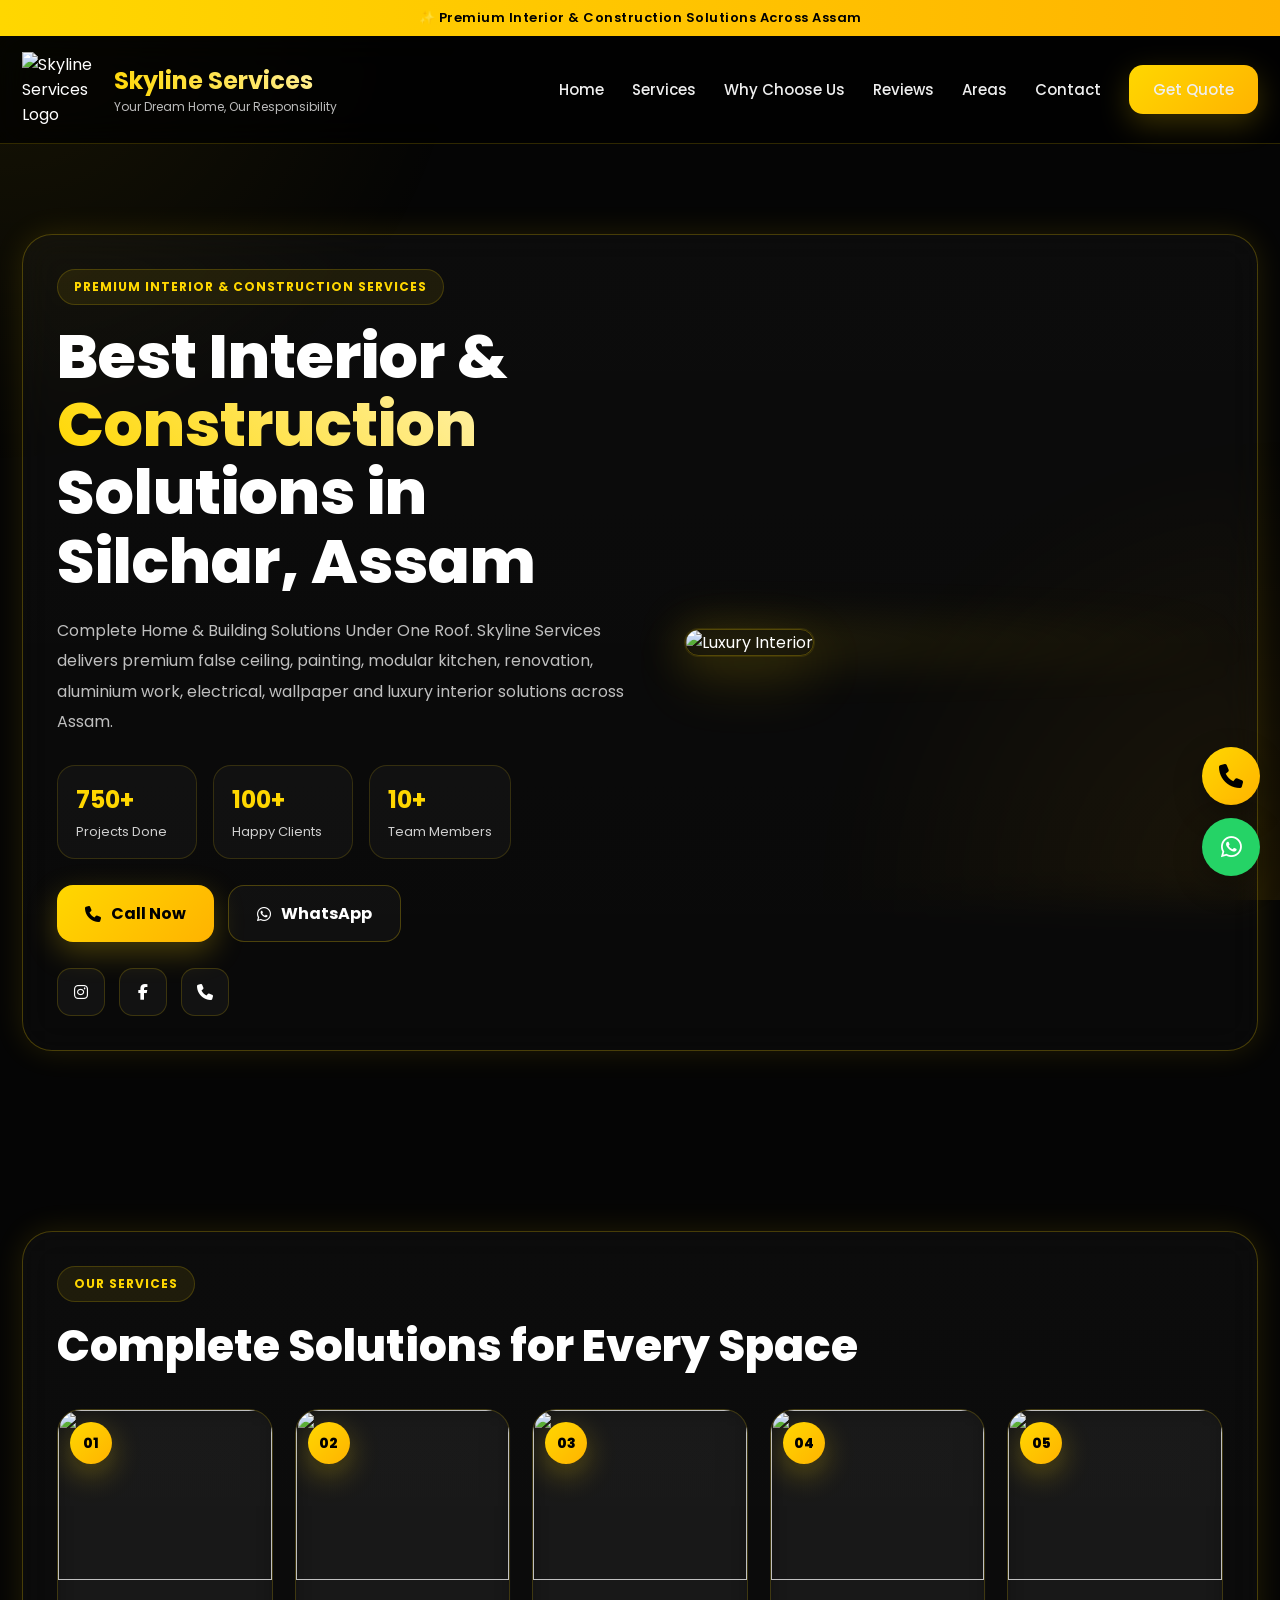
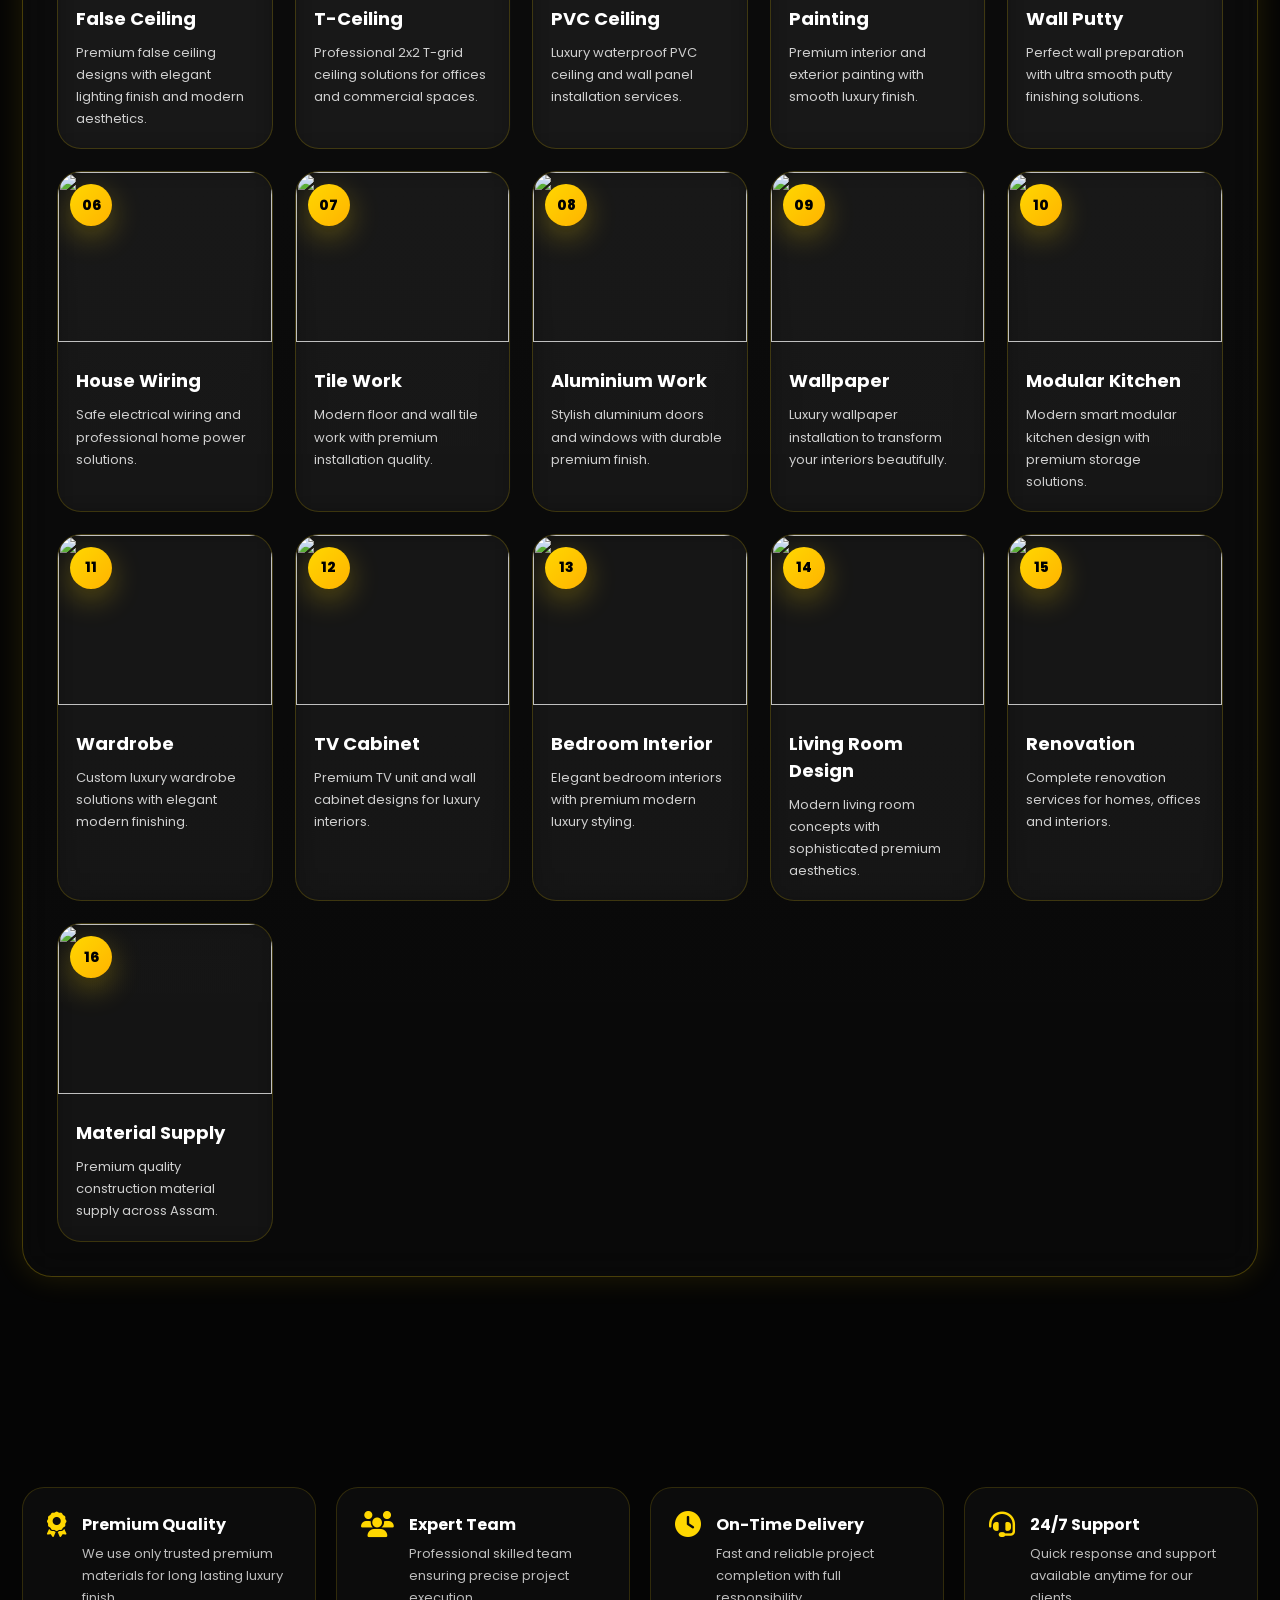
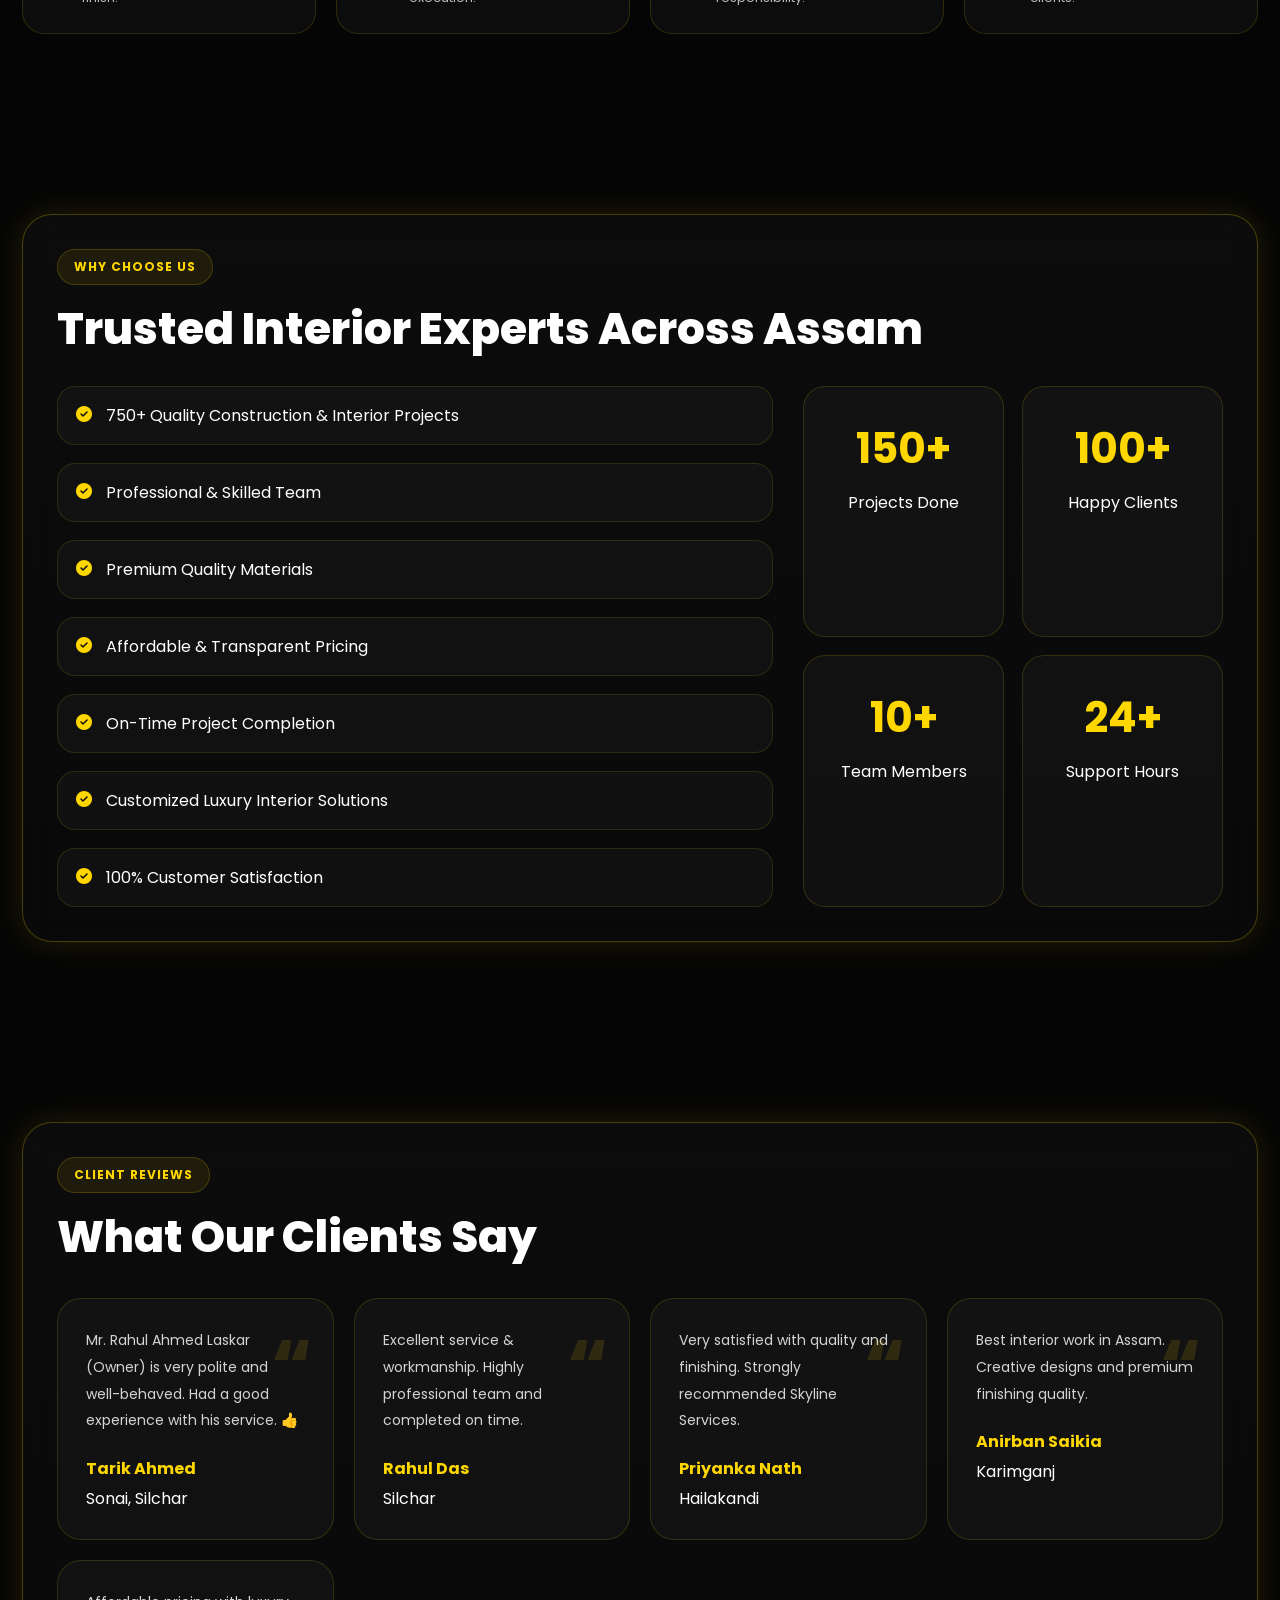
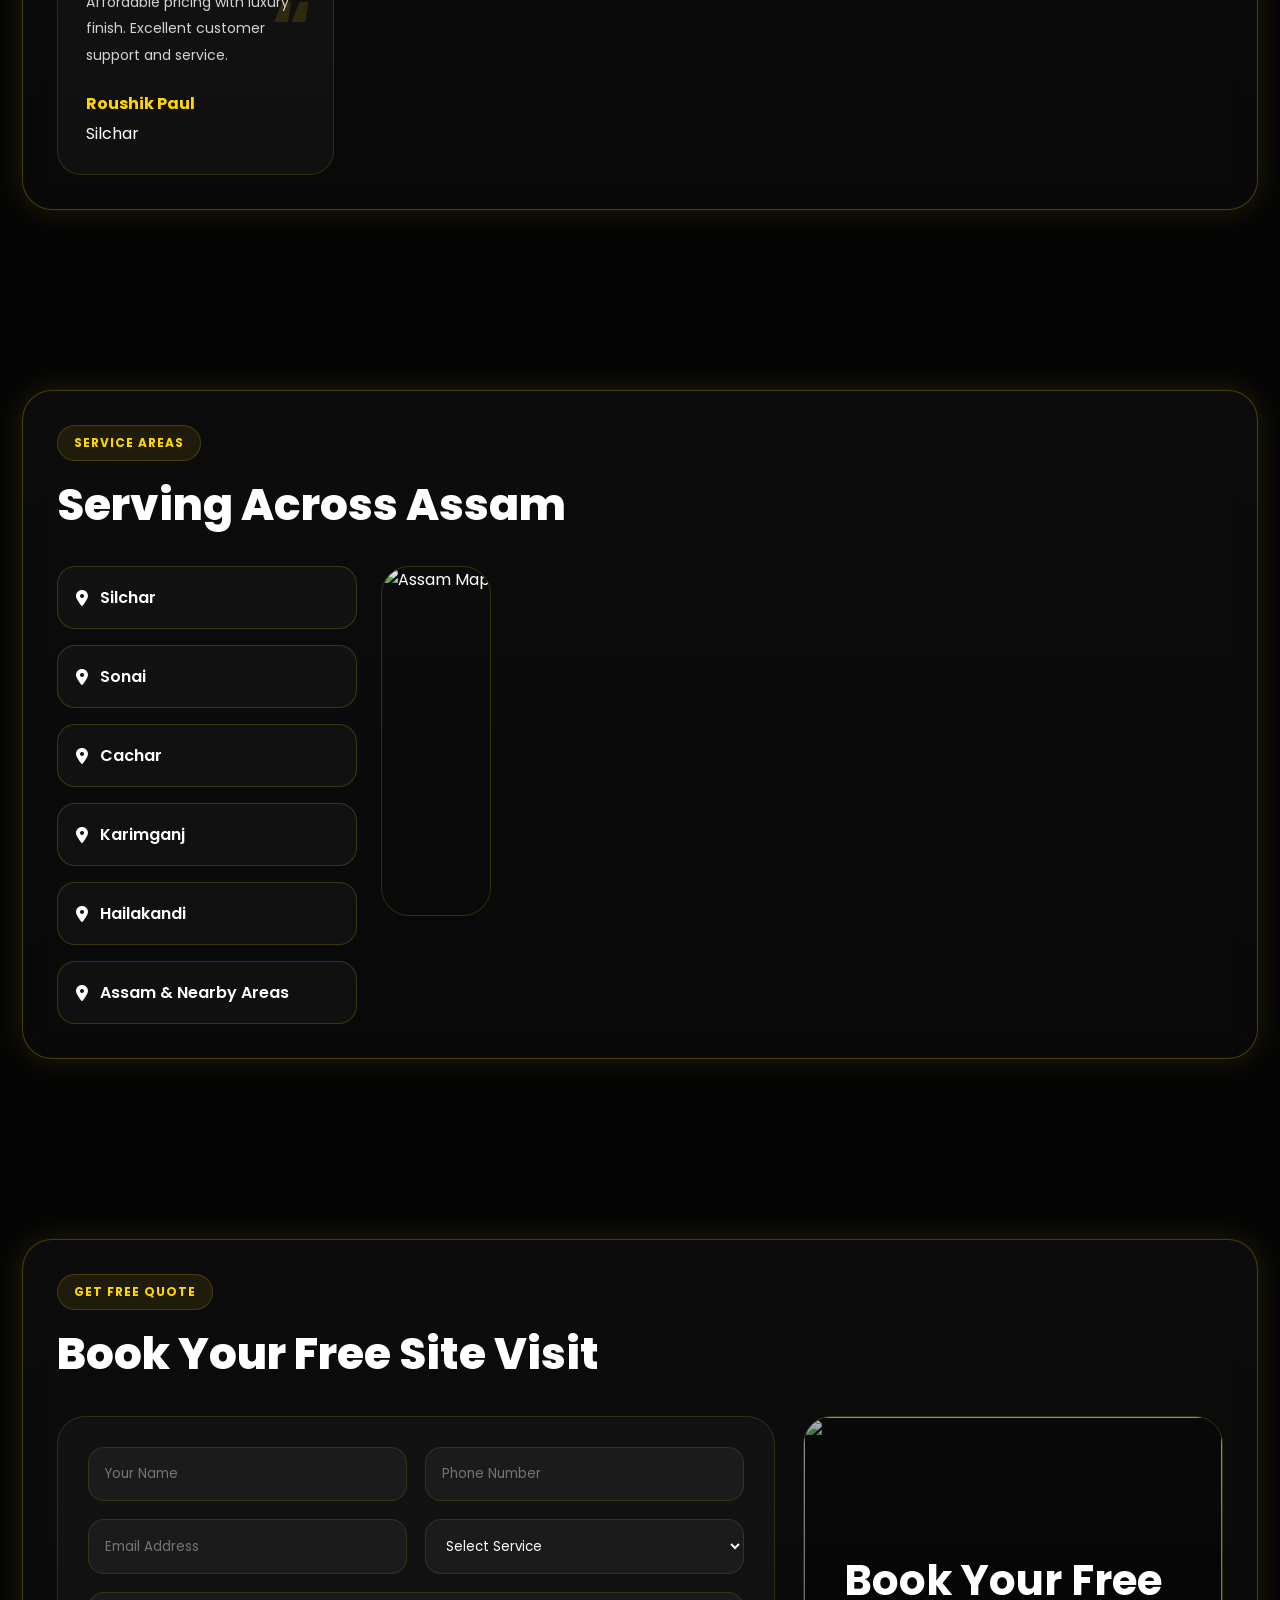
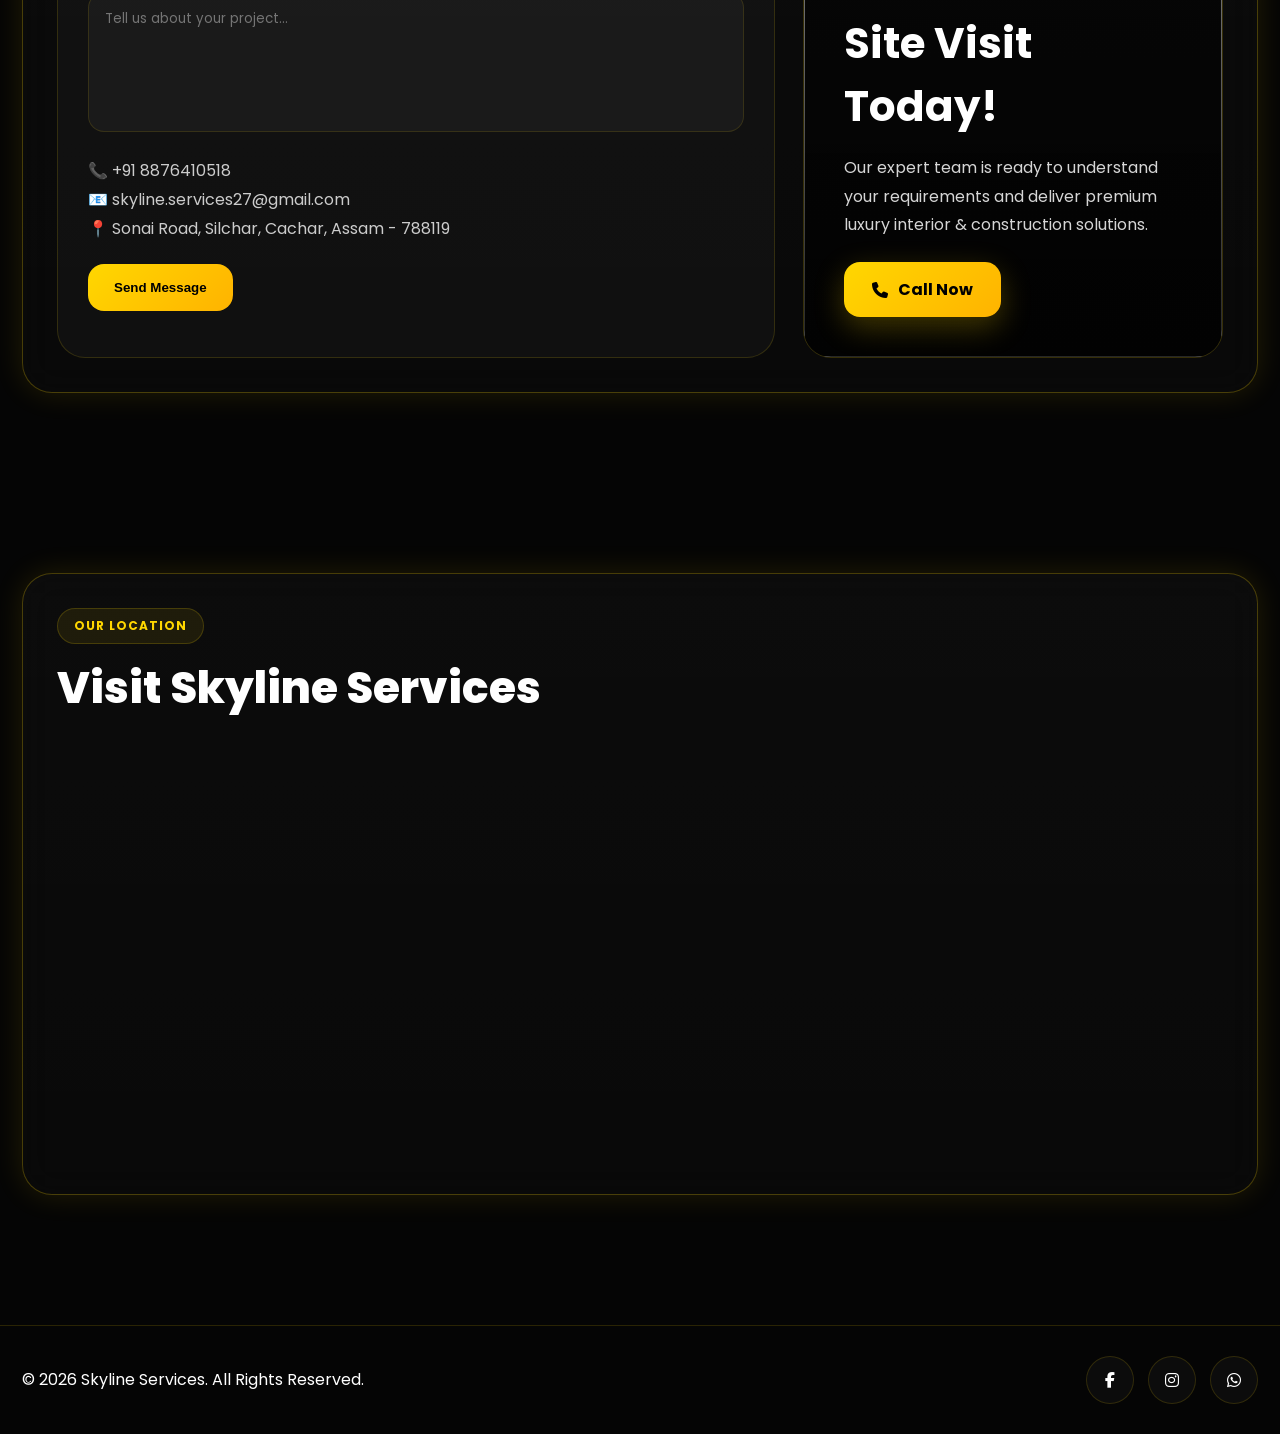
==== commit af975781: "Update 0New.html" ====
--- a/0New.html
+++ b/0New.html
@@ -943,7 +943,7 @@
 <div class="stats">
 
 <div class="stat">
-<h3>150+</h3>
+<h3>750+</h3>
 <p>Projects Done</p>
 </div>
 
@@ -1242,7 +1242,7 @@
 
 <div class="check">
 <i class="fa-solid fa-circle-check"></i>
-<div>150+ Quality Construction & Interior Projects</div>
+<div>750+ Quality Construction & Interior Projects</div>
 </div>
 
 <div class="check">
@@ -1322,6 +1322,14 @@
 
 <div class="review-grid">
 
+<div class="review-card">
+<p>
+Mr. Rahul Ahmed Laskar (Owner) is very polite and well-behaved. Had a good experience with his service. 👍
+</p>
+<h4>Tarik Ahmed</h4>
+<span>Sonai, Silchar</span>
+</div>
+  
 <div class="review-card">
 <p>
 Excellent service & workmanship. Highly professional team and completed on time.
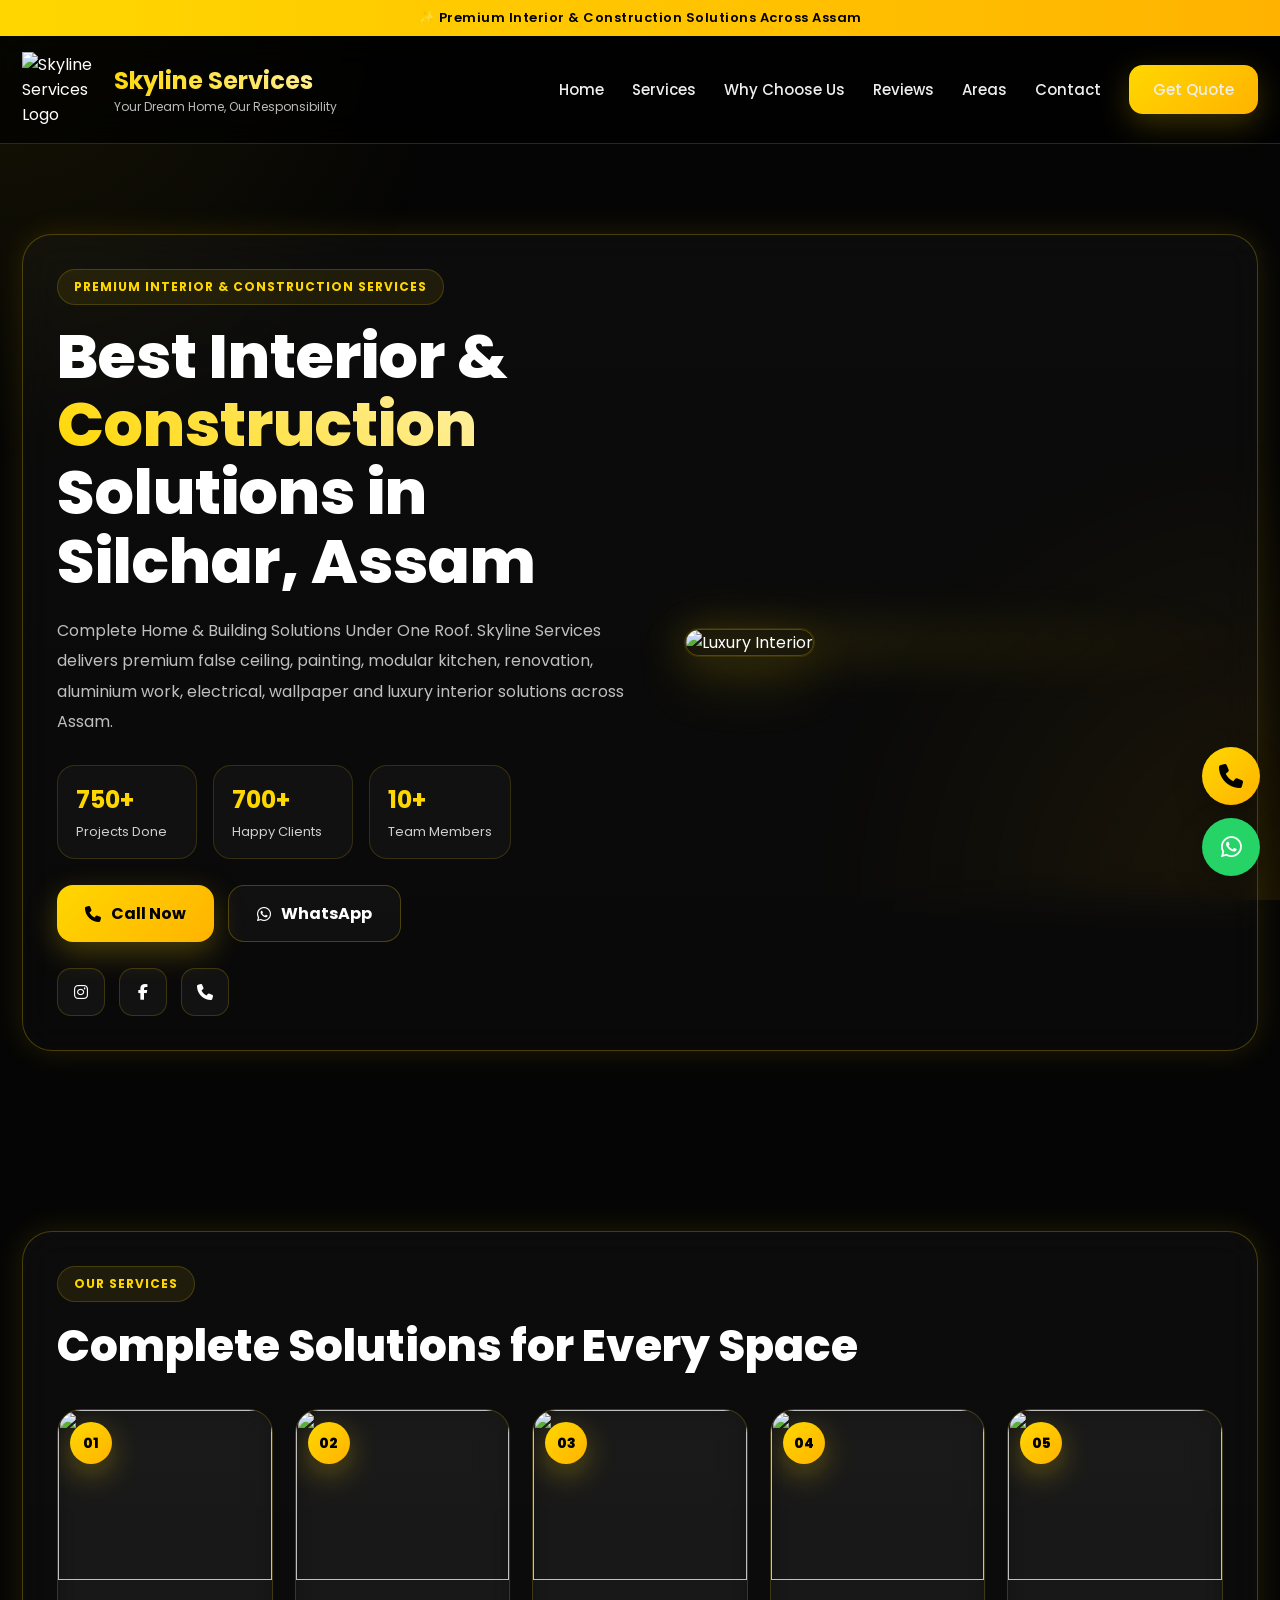
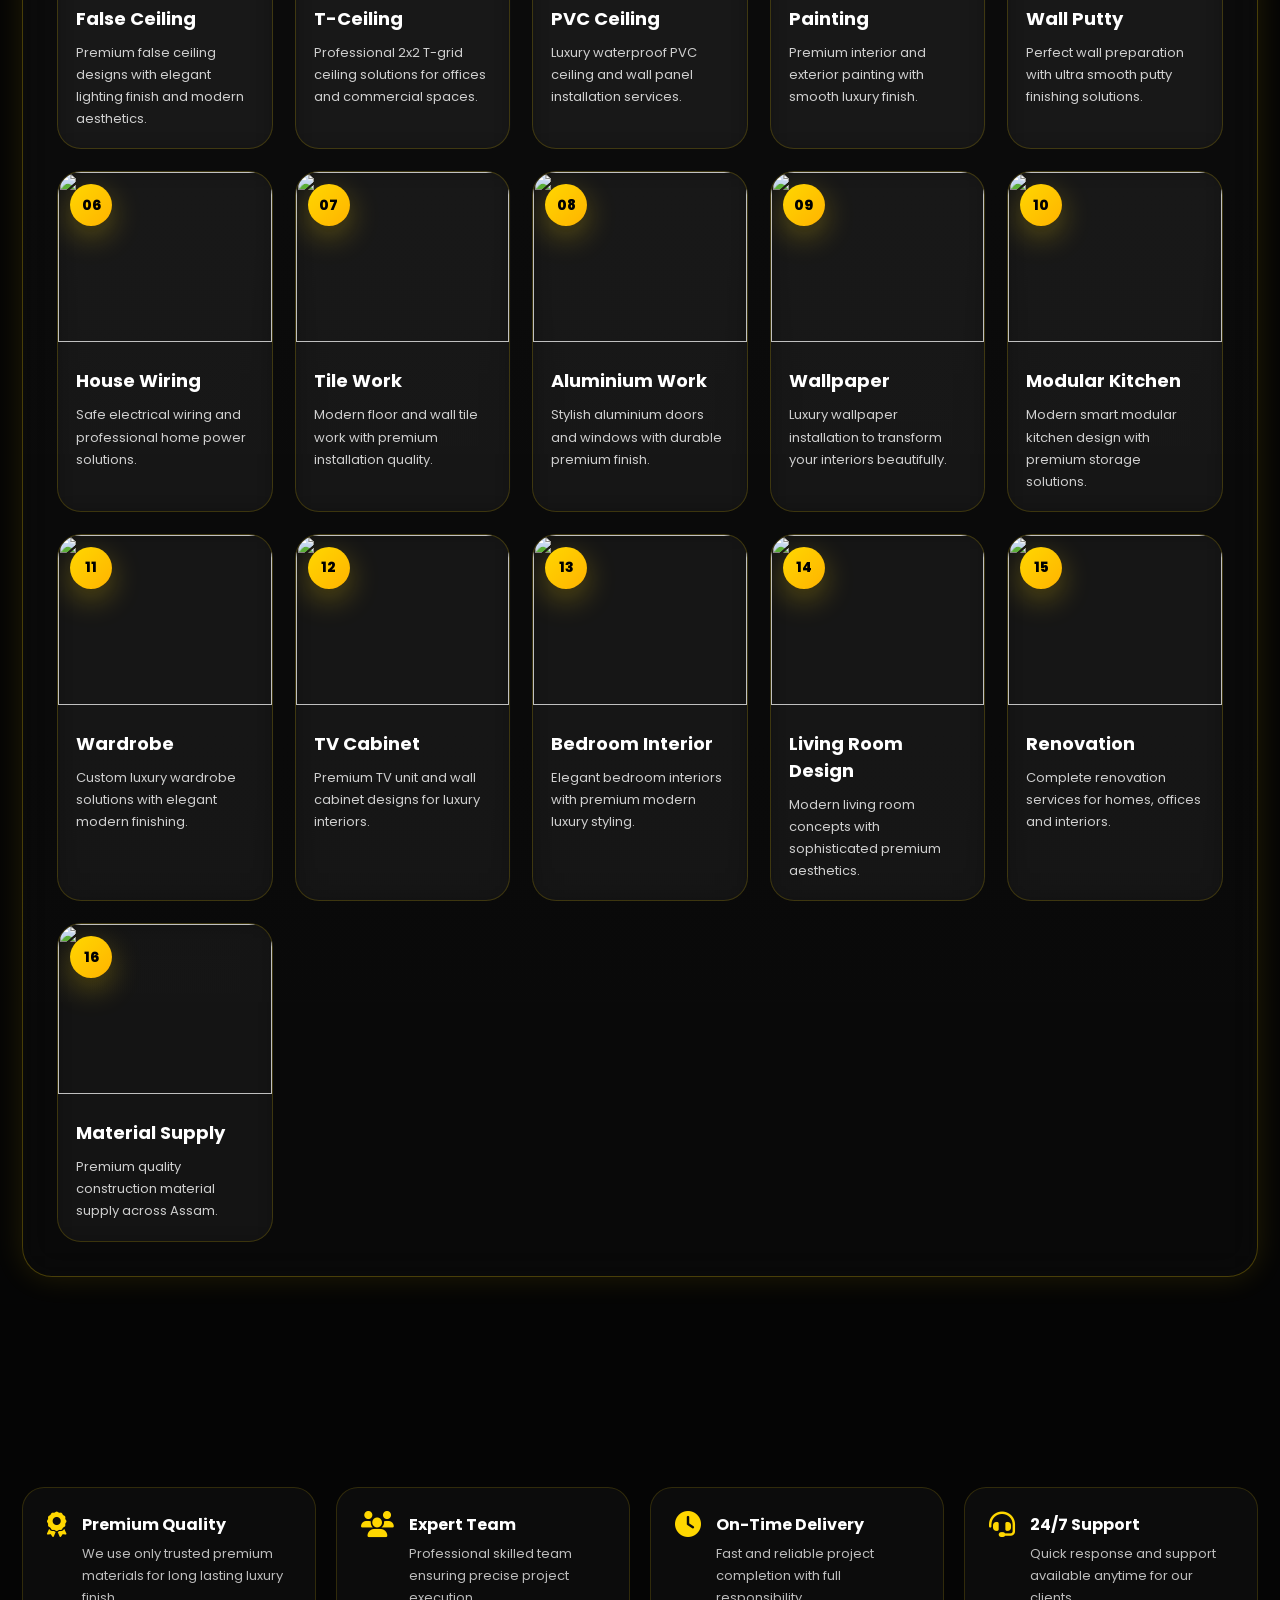
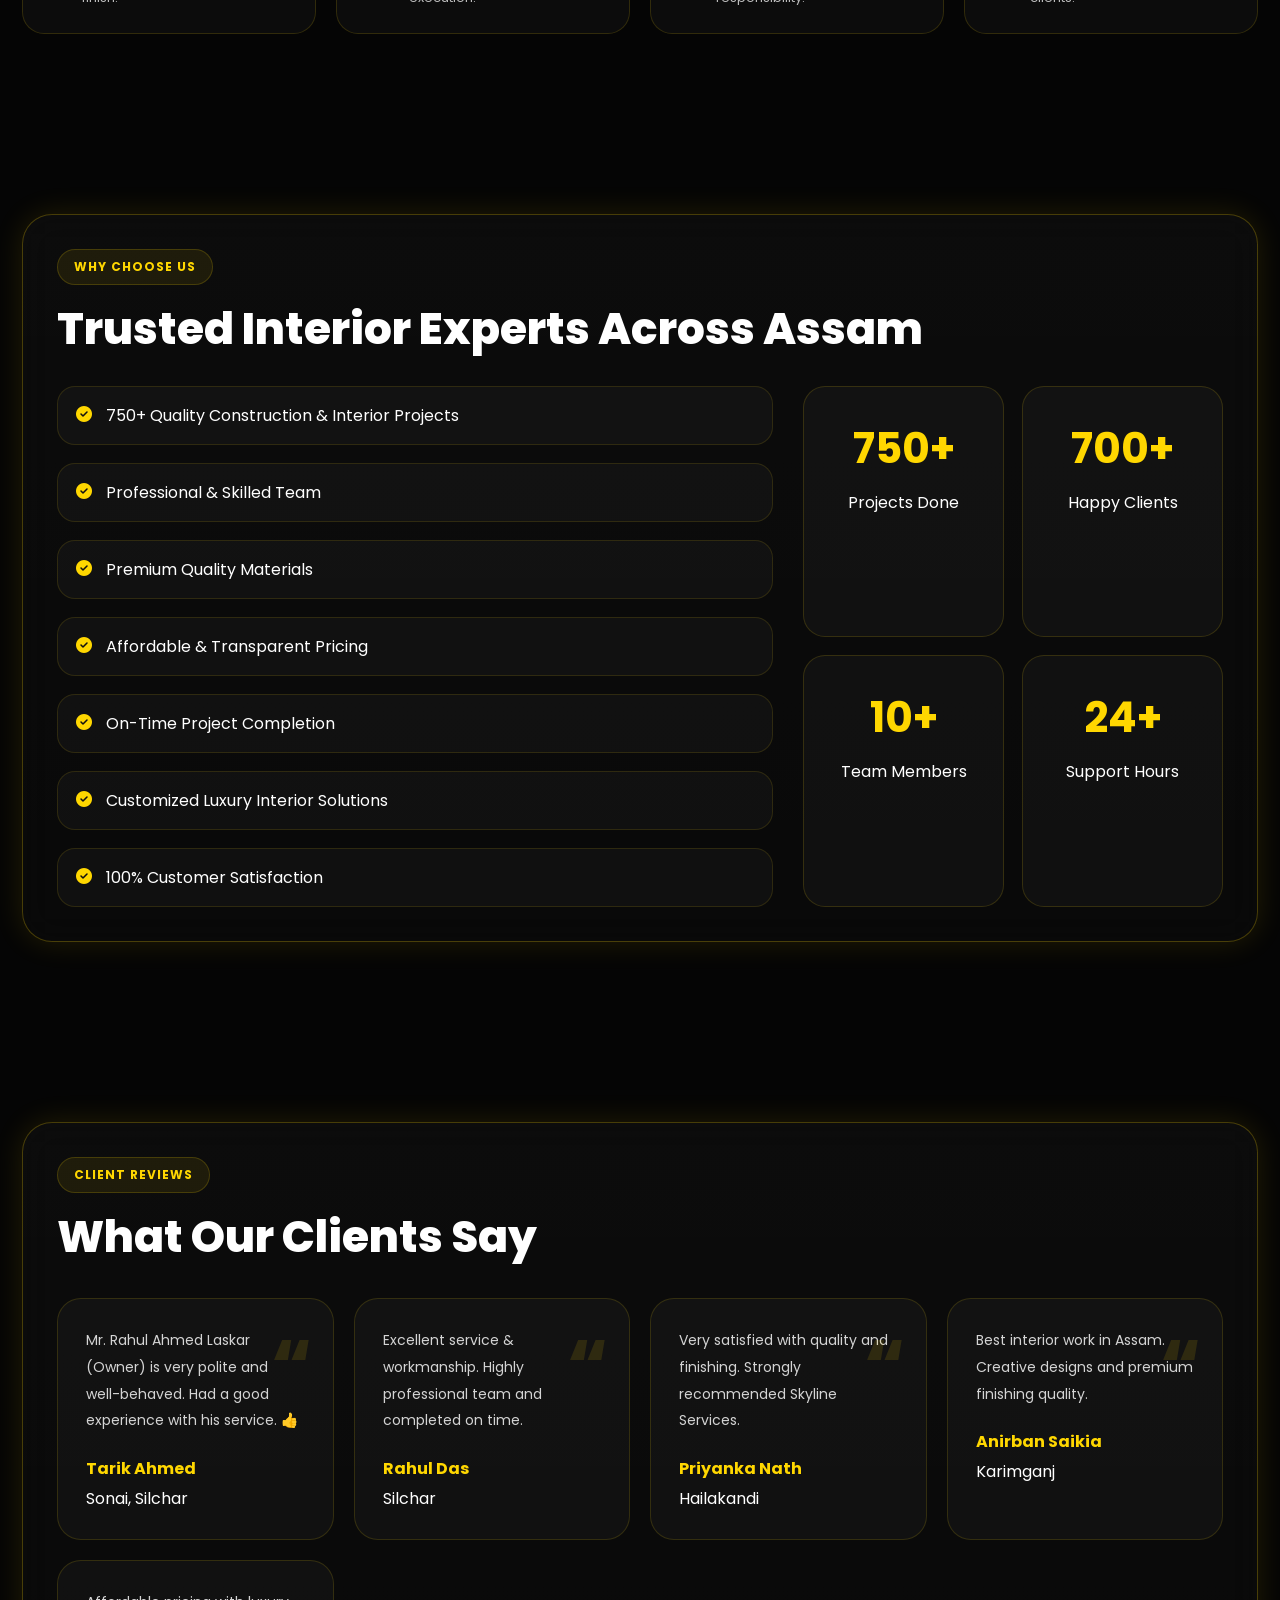
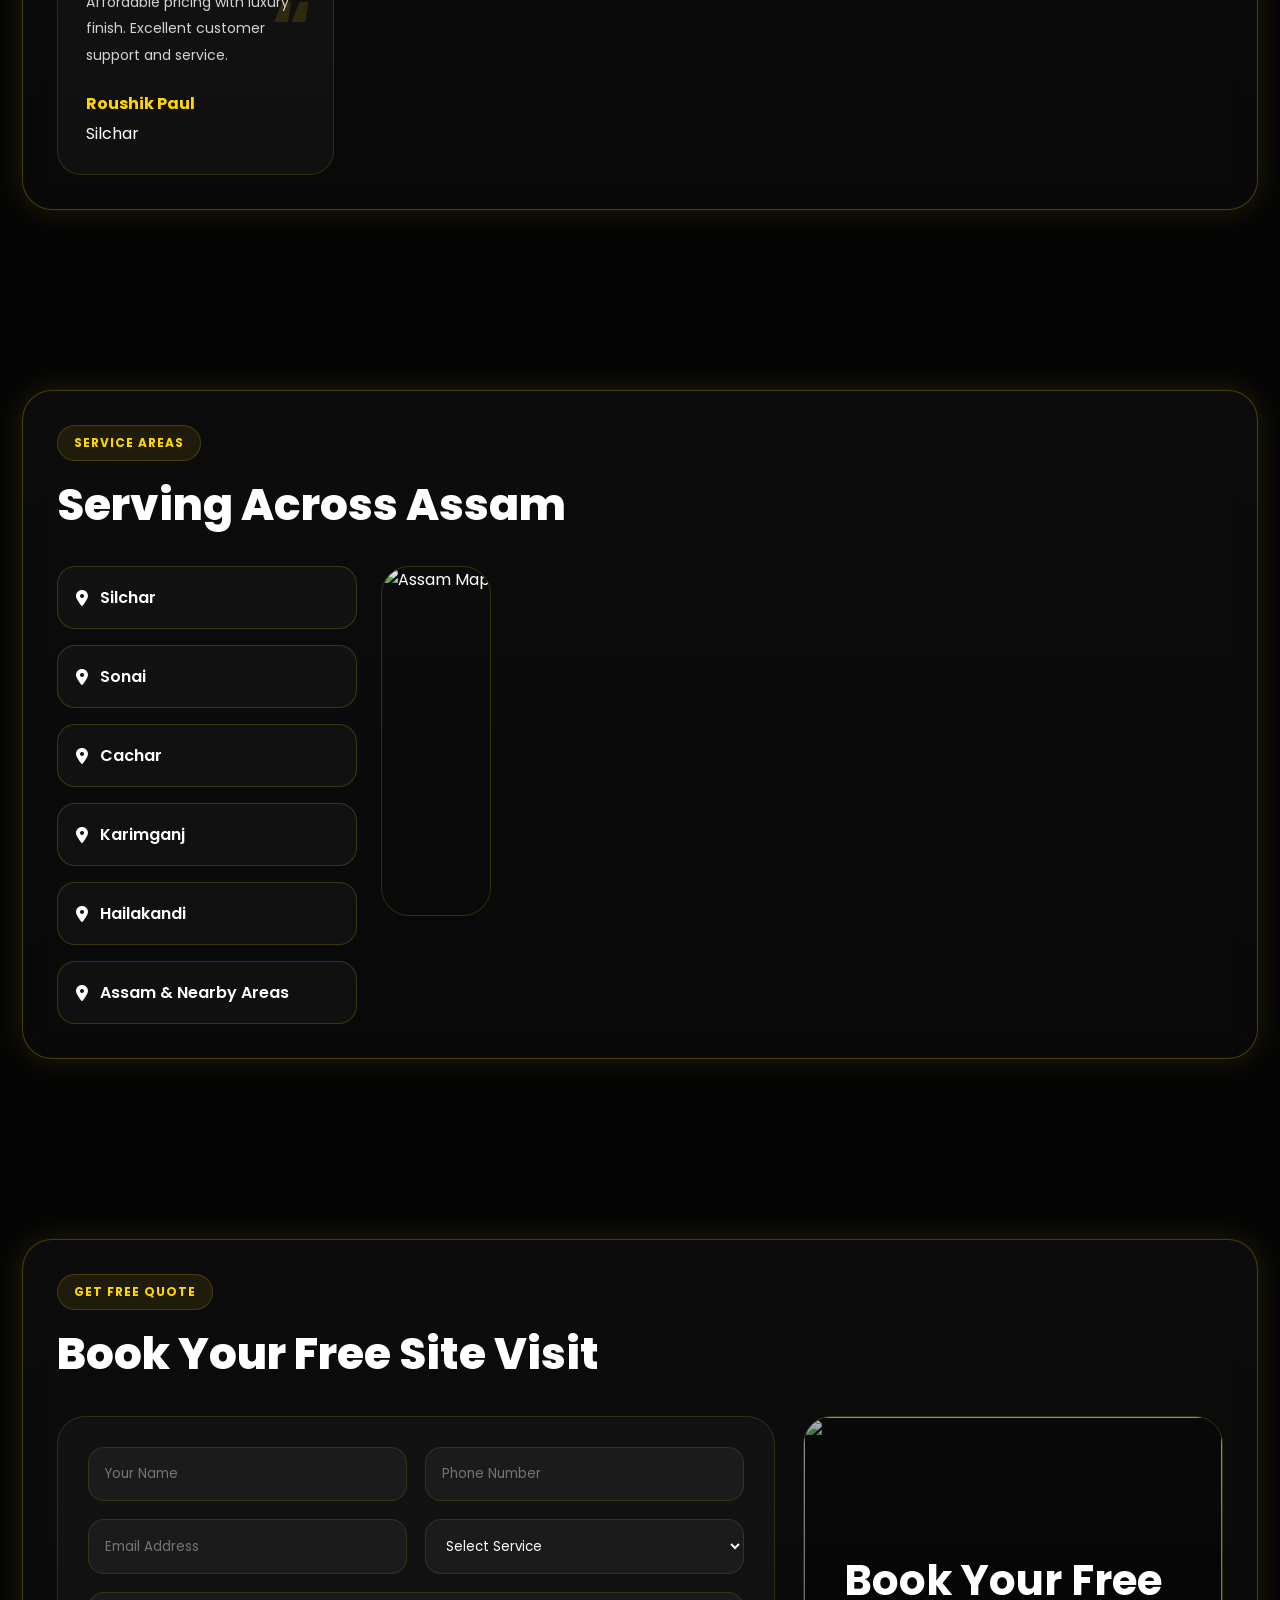
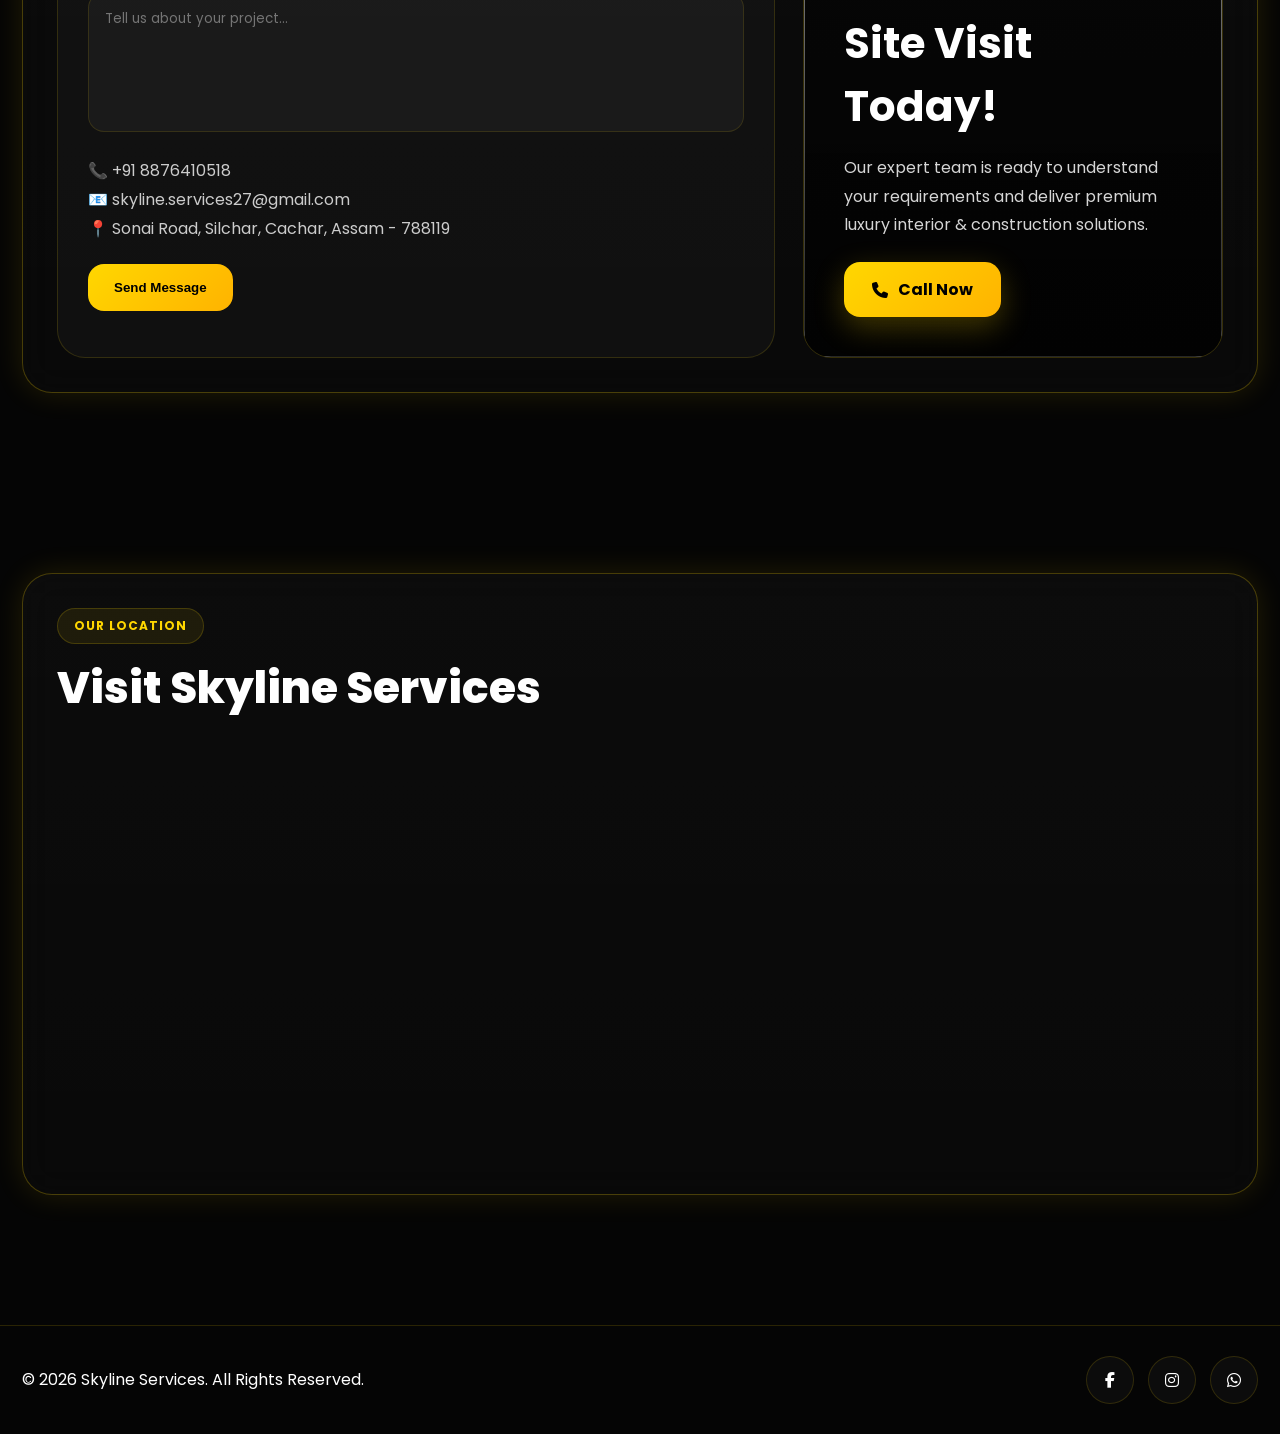
==== commit b5b1375e: "Update 0New.html" ====
--- a/0New.html
+++ b/0New.html
@@ -948,7 +948,7 @@
 </div>
 
 <div class="stat">
-<h3>100+</h3>
+<h3>700+</h3>
 <p>Happy Clients</p>
 </div>
 
@@ -1280,12 +1280,12 @@
 <div class="stats-box">
 
 <div class="stat-card">
-<h2 class="counter" data-target="150">0</h2>
+<h2 class="counter" data-target="750">0</h2>
 <p>Projects Done</p>
 </div>
 
 <div class="stat-card">
-<h2 class="counter" data-target="100">0</h2>
+<h2 class="counter" data-target="700">0</h2>
 <p>Happy Clients</p>
 </div>
 
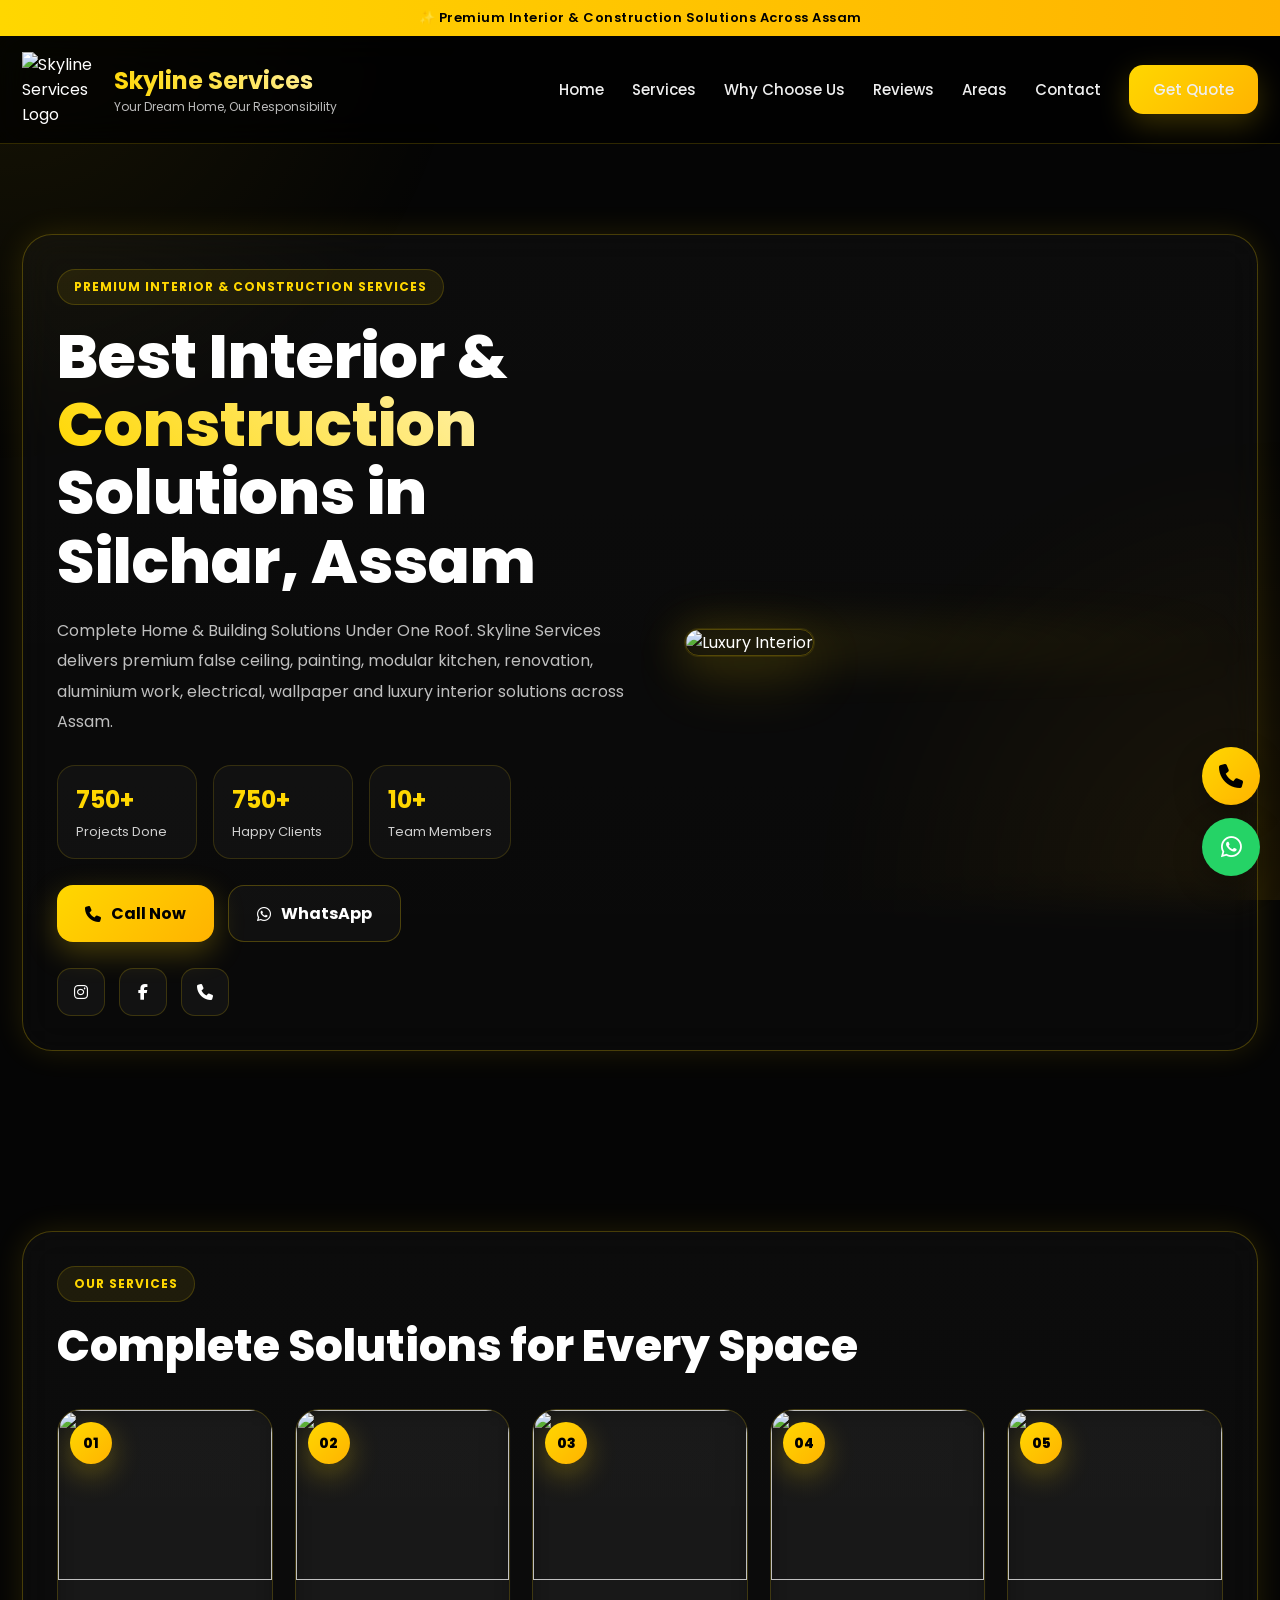
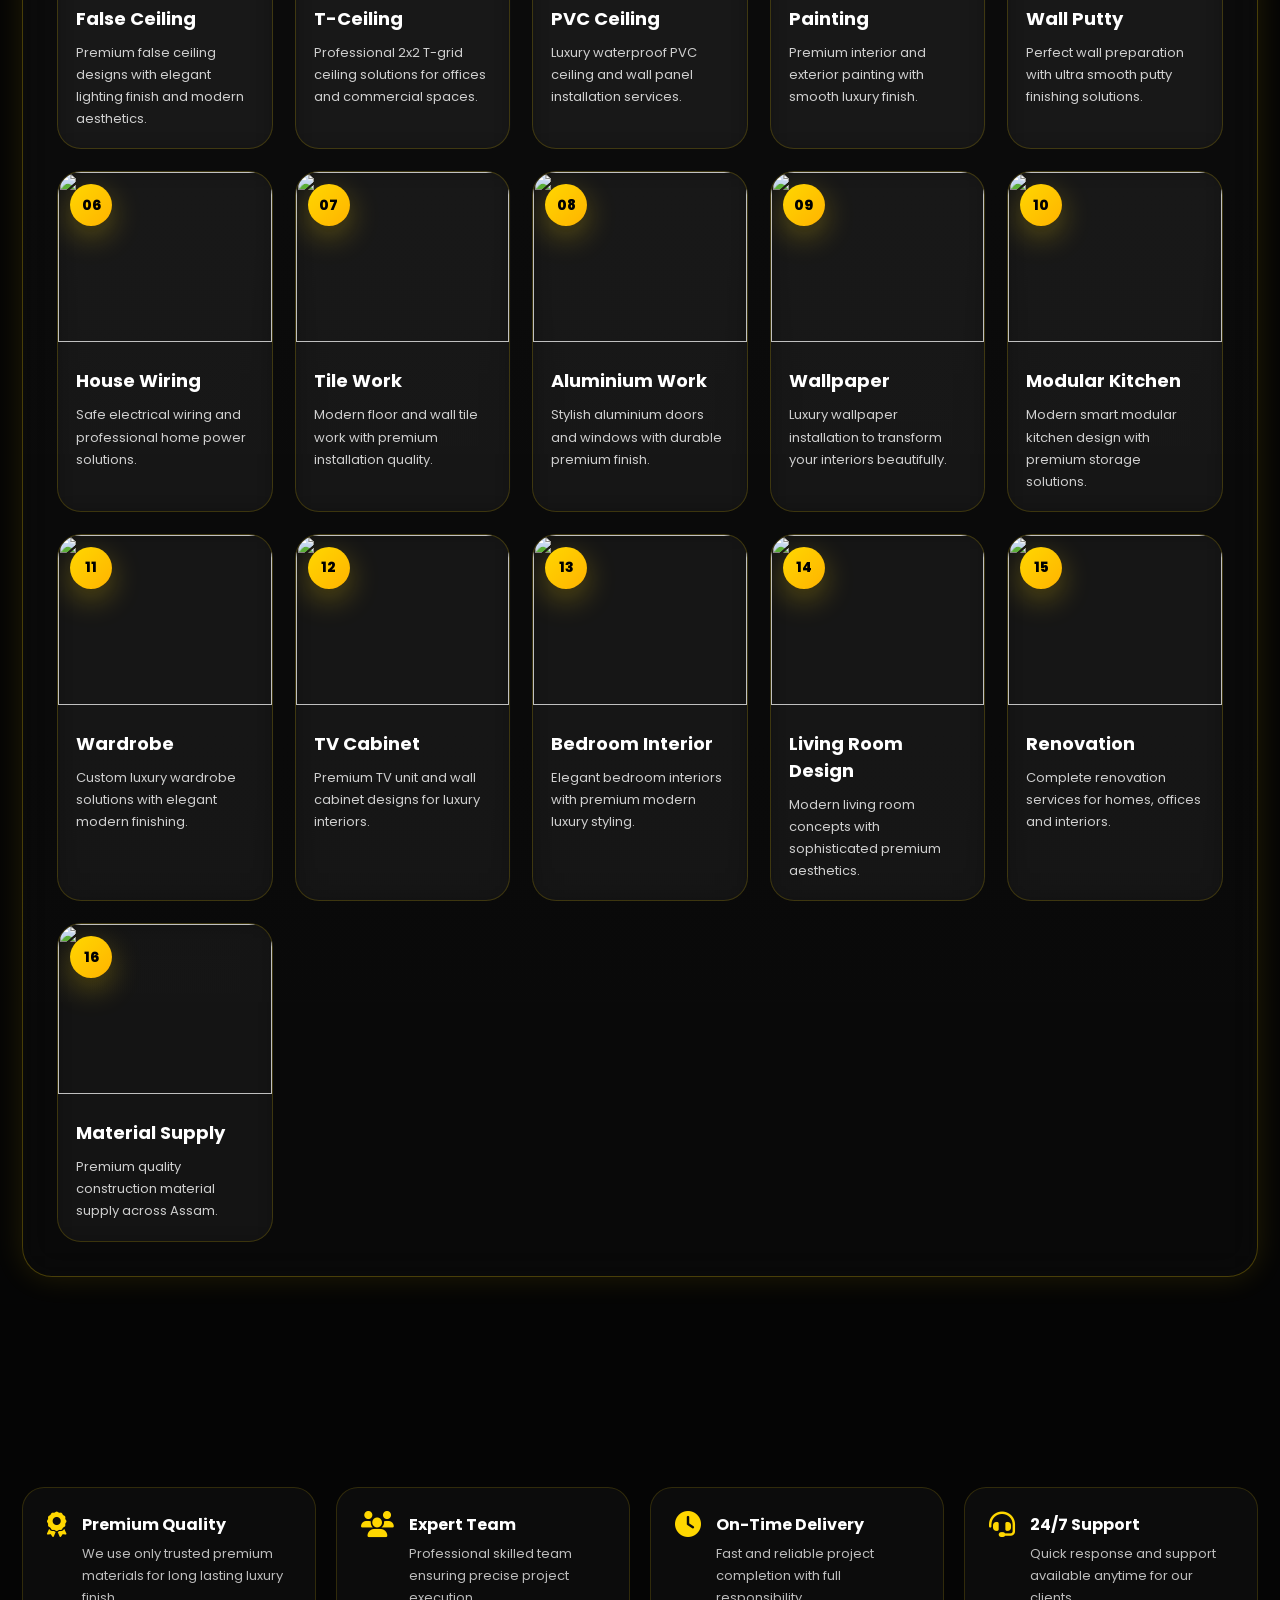
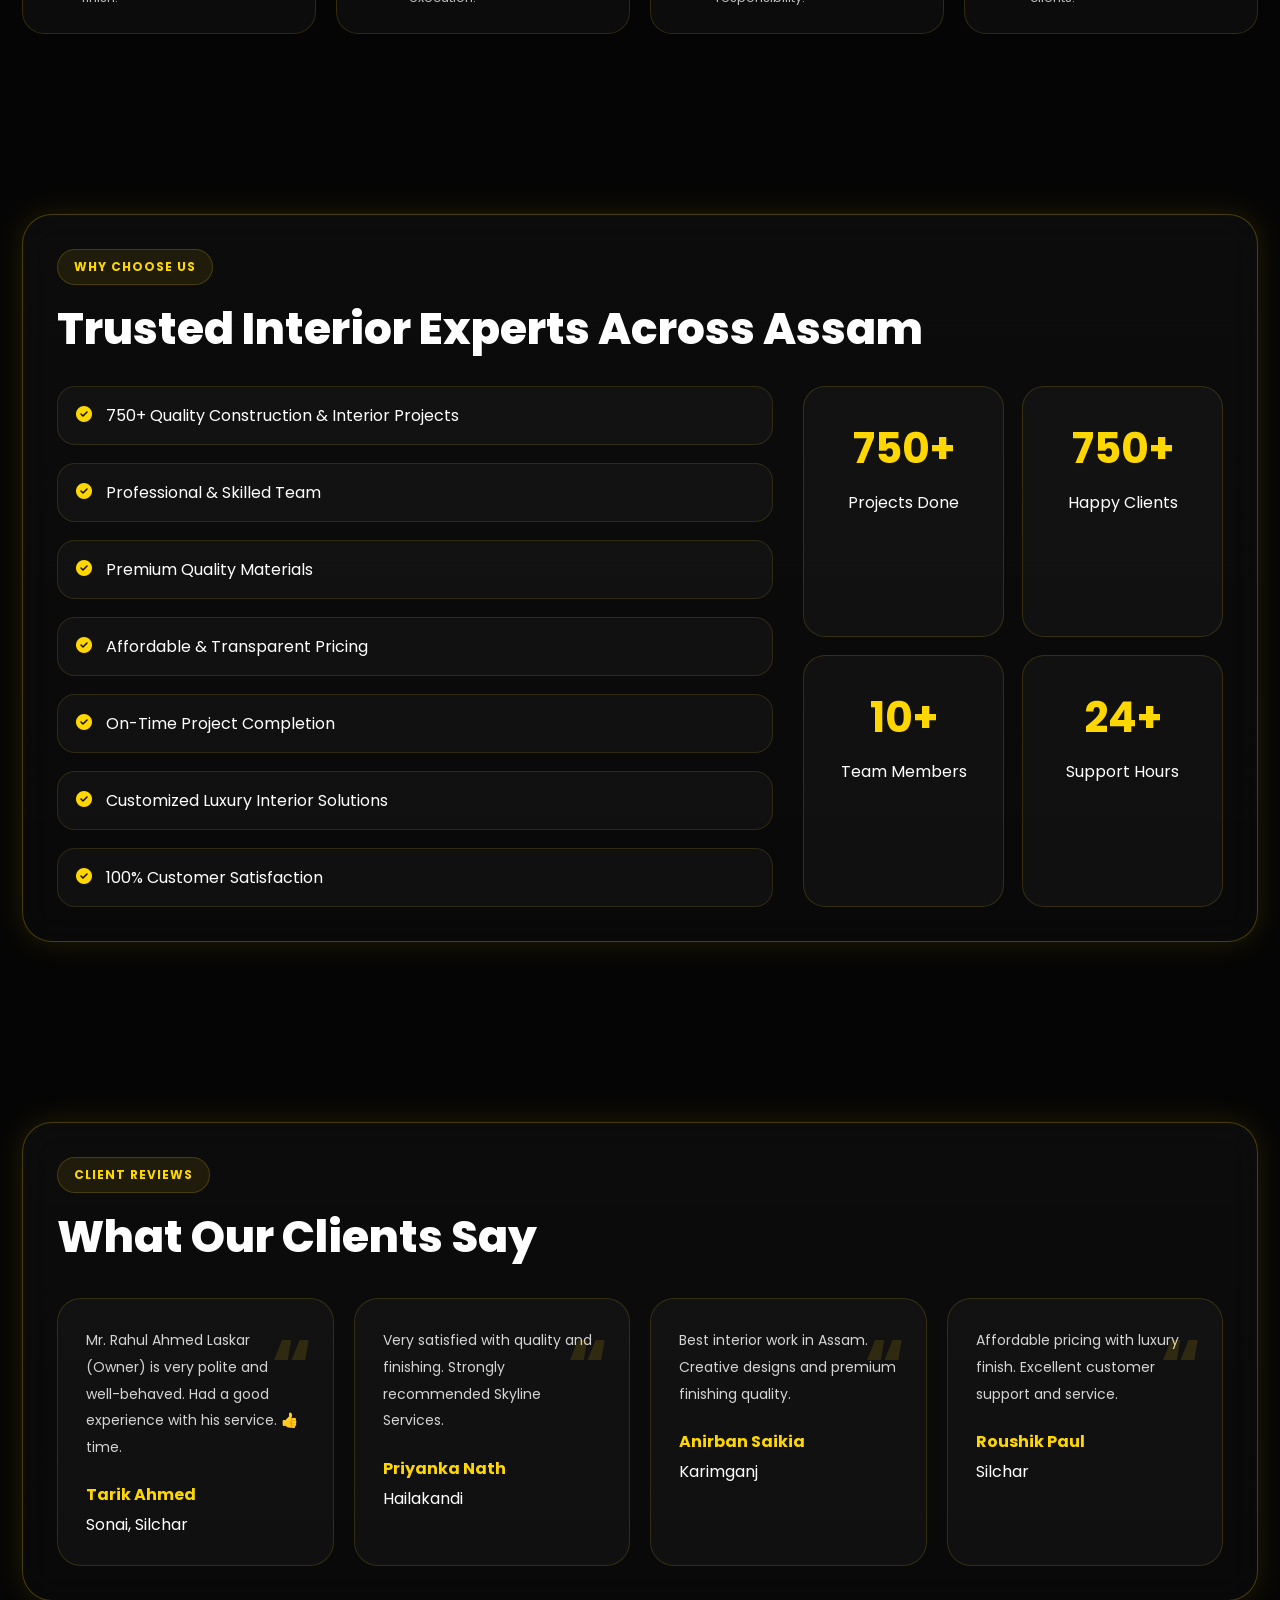
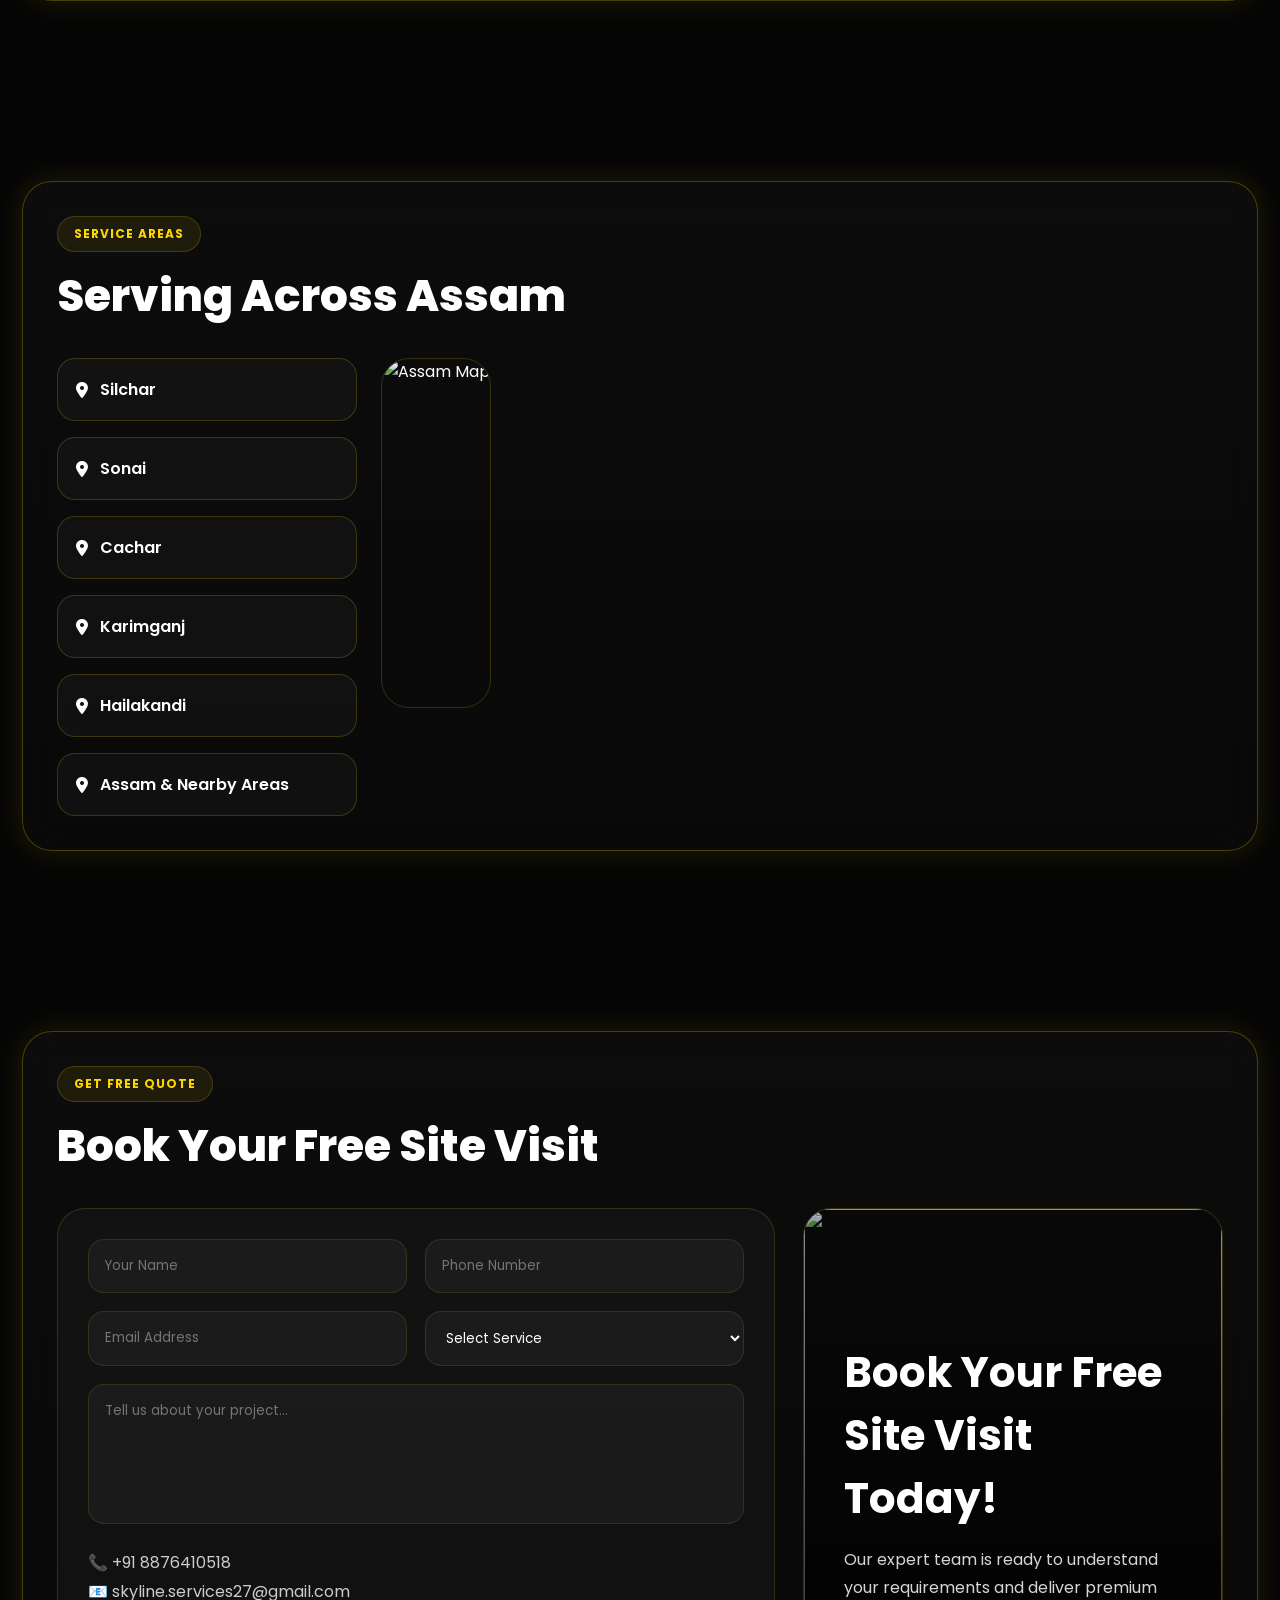
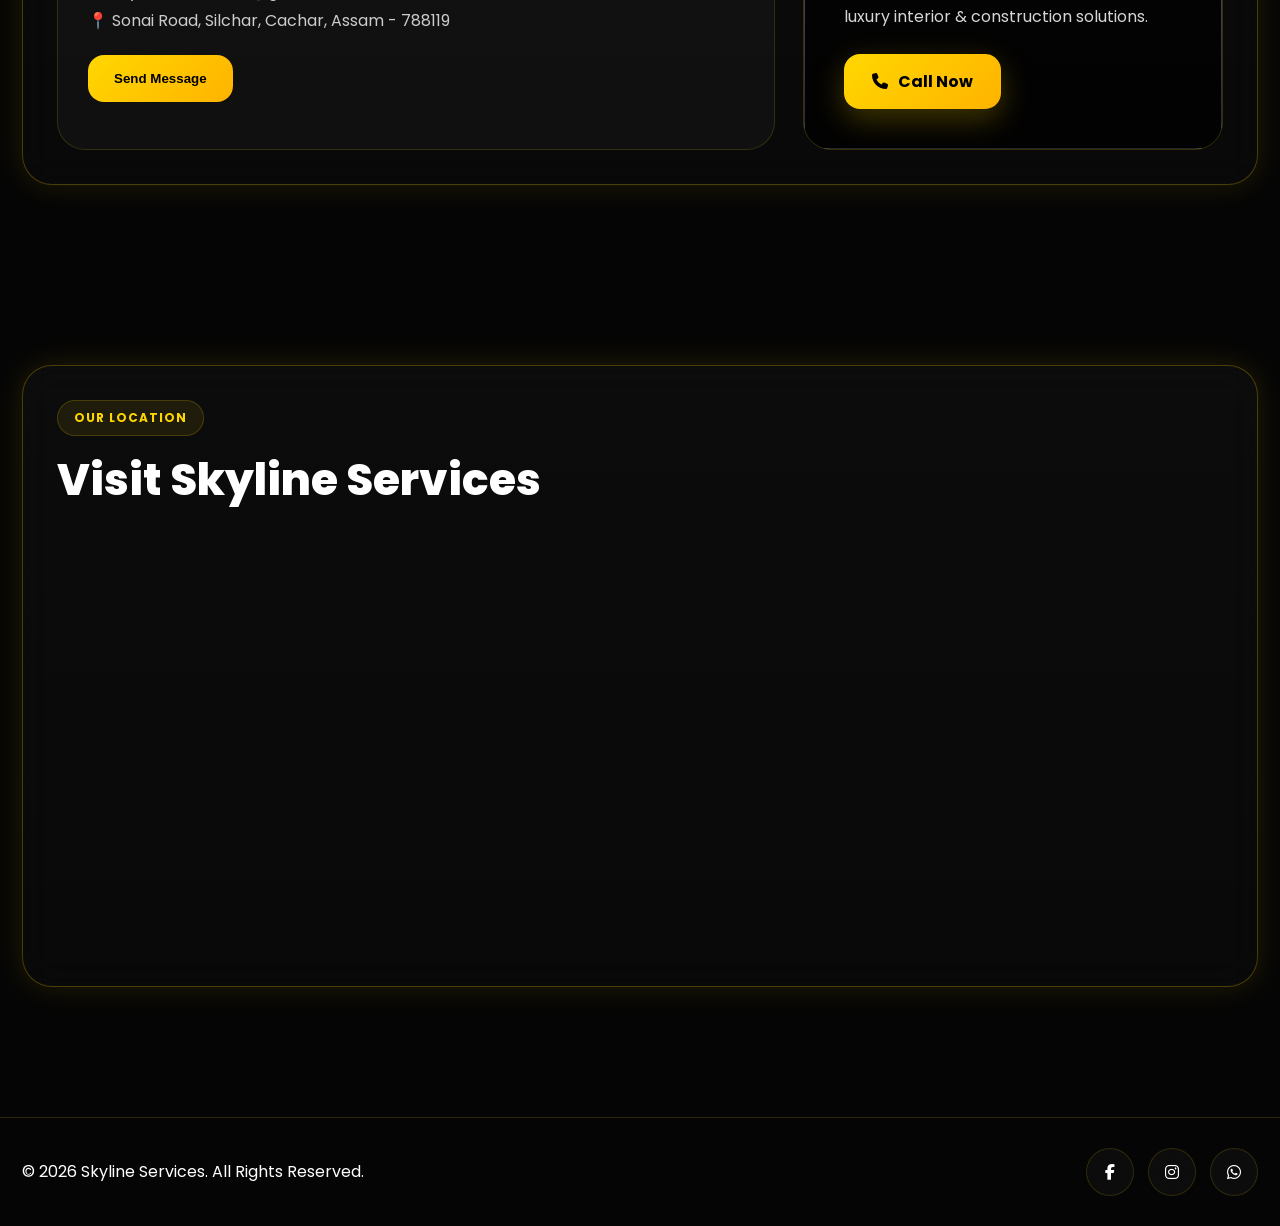
==== commit d3255bac: "Update 00New.html H" ====
--- a/0New.html
+++ b/0New.html
@@ -948,7 +948,7 @@
 </div>
 
 <div class="stat">
-<h3>700+</h3>
+<h3>750+</h3>
 <p>Happy Clients</p>
 </div>
 
@@ -1285,7 +1285,7 @@
 </div>
 
 <div class="stat-card">
-<h2 class="counter" data-target="700">0</h2>
+<h2 class="counter" data-target="750">0</h2>
 <p>Happy Clients</p>
 </div>
 
@@ -1321,21 +1321,13 @@
 </h2>
 
 <div class="review-grid">
-
+  
 <div class="review-card">
-<p>
-Mr. Rahul Ahmed Laskar (Owner) is very polite and well-behaved. Had a good experience with his service. 👍
+<p> 
+  Mr. Rahul Ahmed Laskar (Owner) is very polite and well-behaved. Had a good experience with his service. 👍time.
 </p>
 <h4>Tarik Ahmed</h4>
 <span>Sonai, Silchar</span>
-</div>
-  
-<div class="review-card">
-<p>
-Excellent service & workmanship. Highly professional team and completed on time.
-</p>
-<h4>Rahul Das</h4>
-<span>Silchar</span>
 </div>
 
 <div class="review-card">
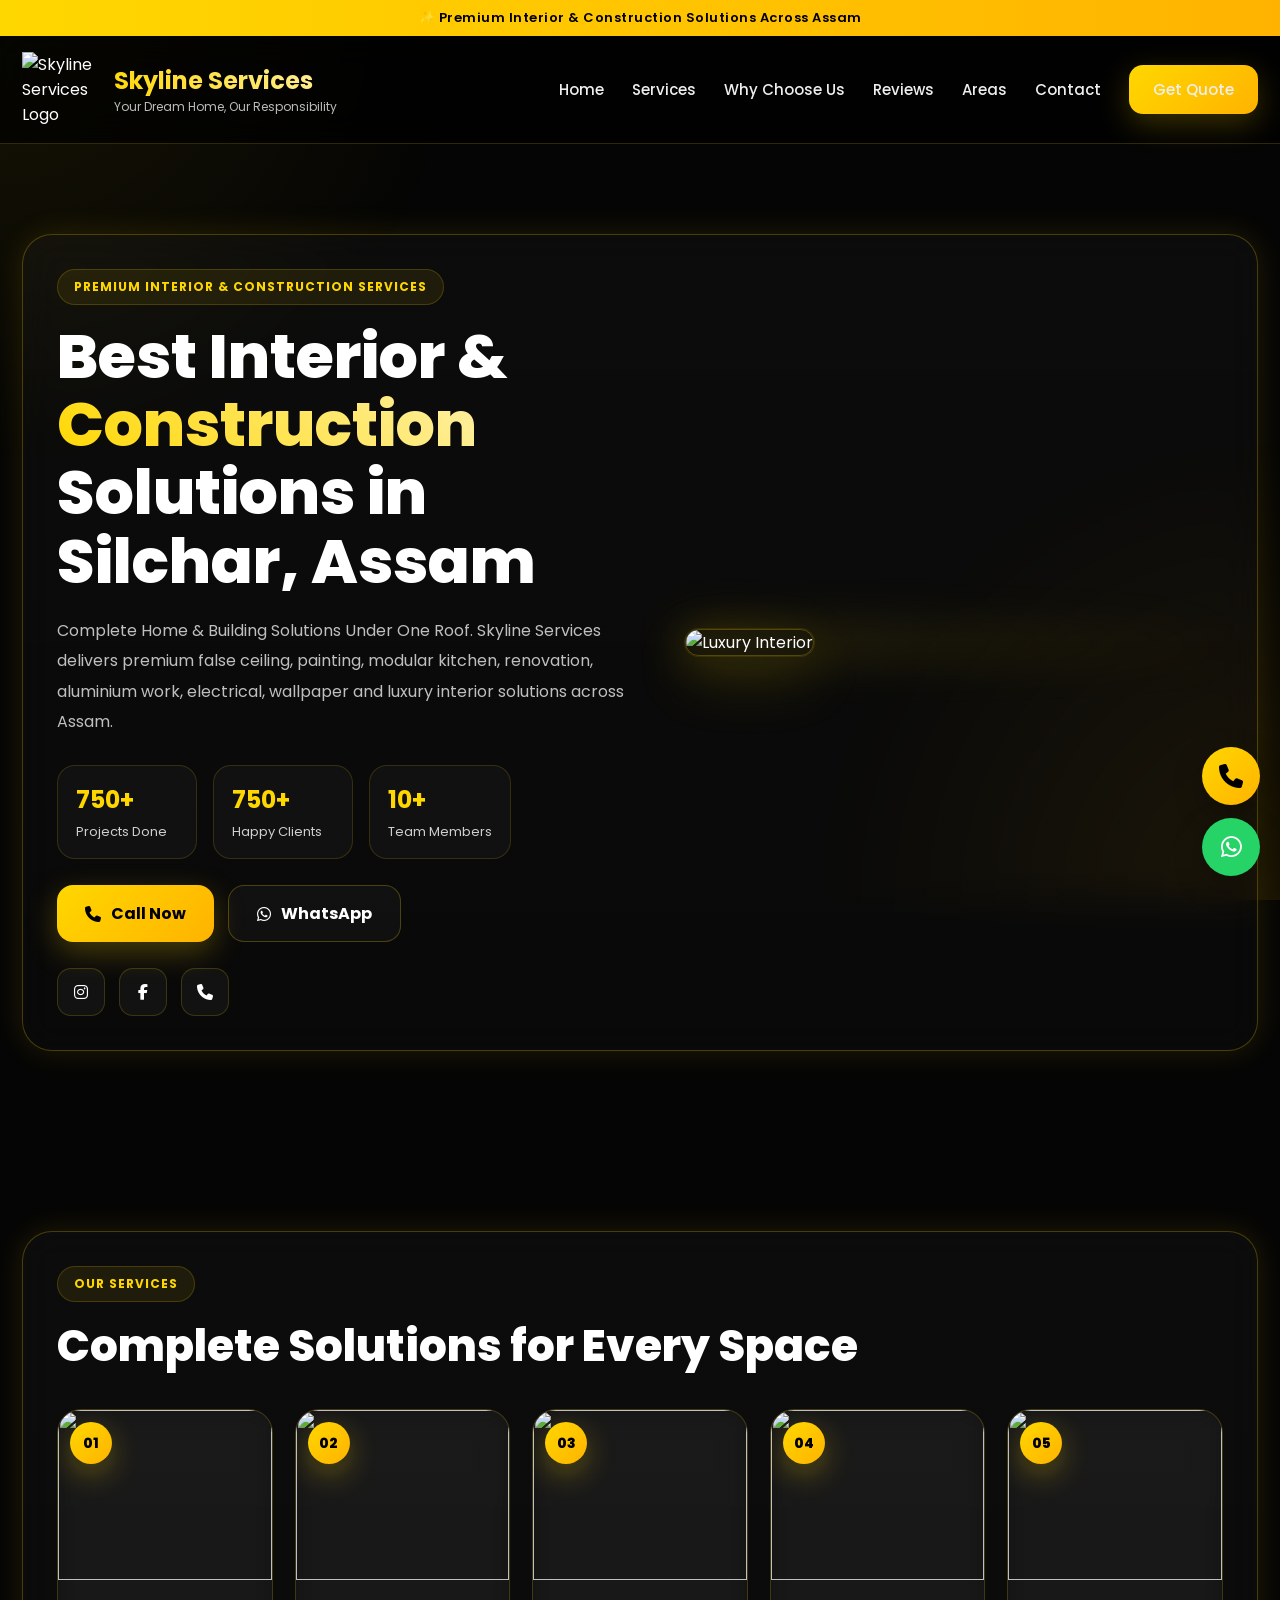
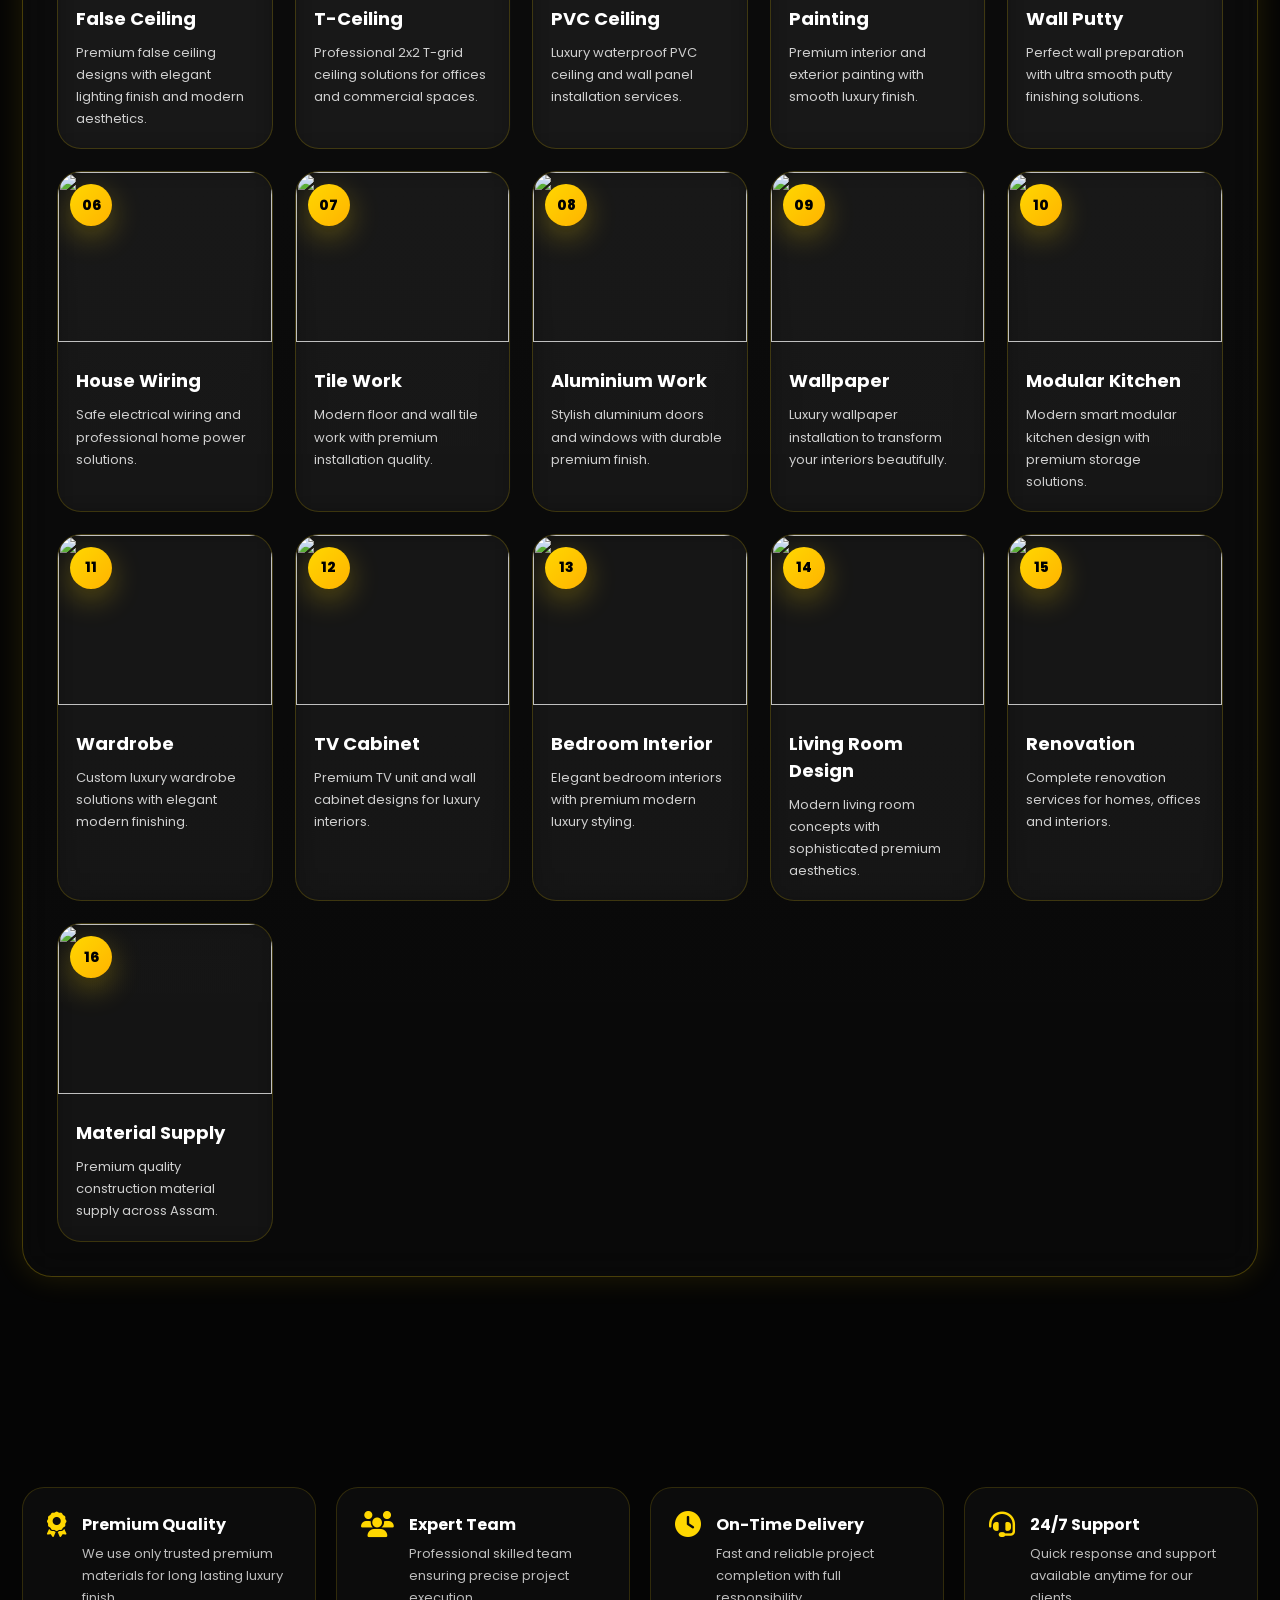
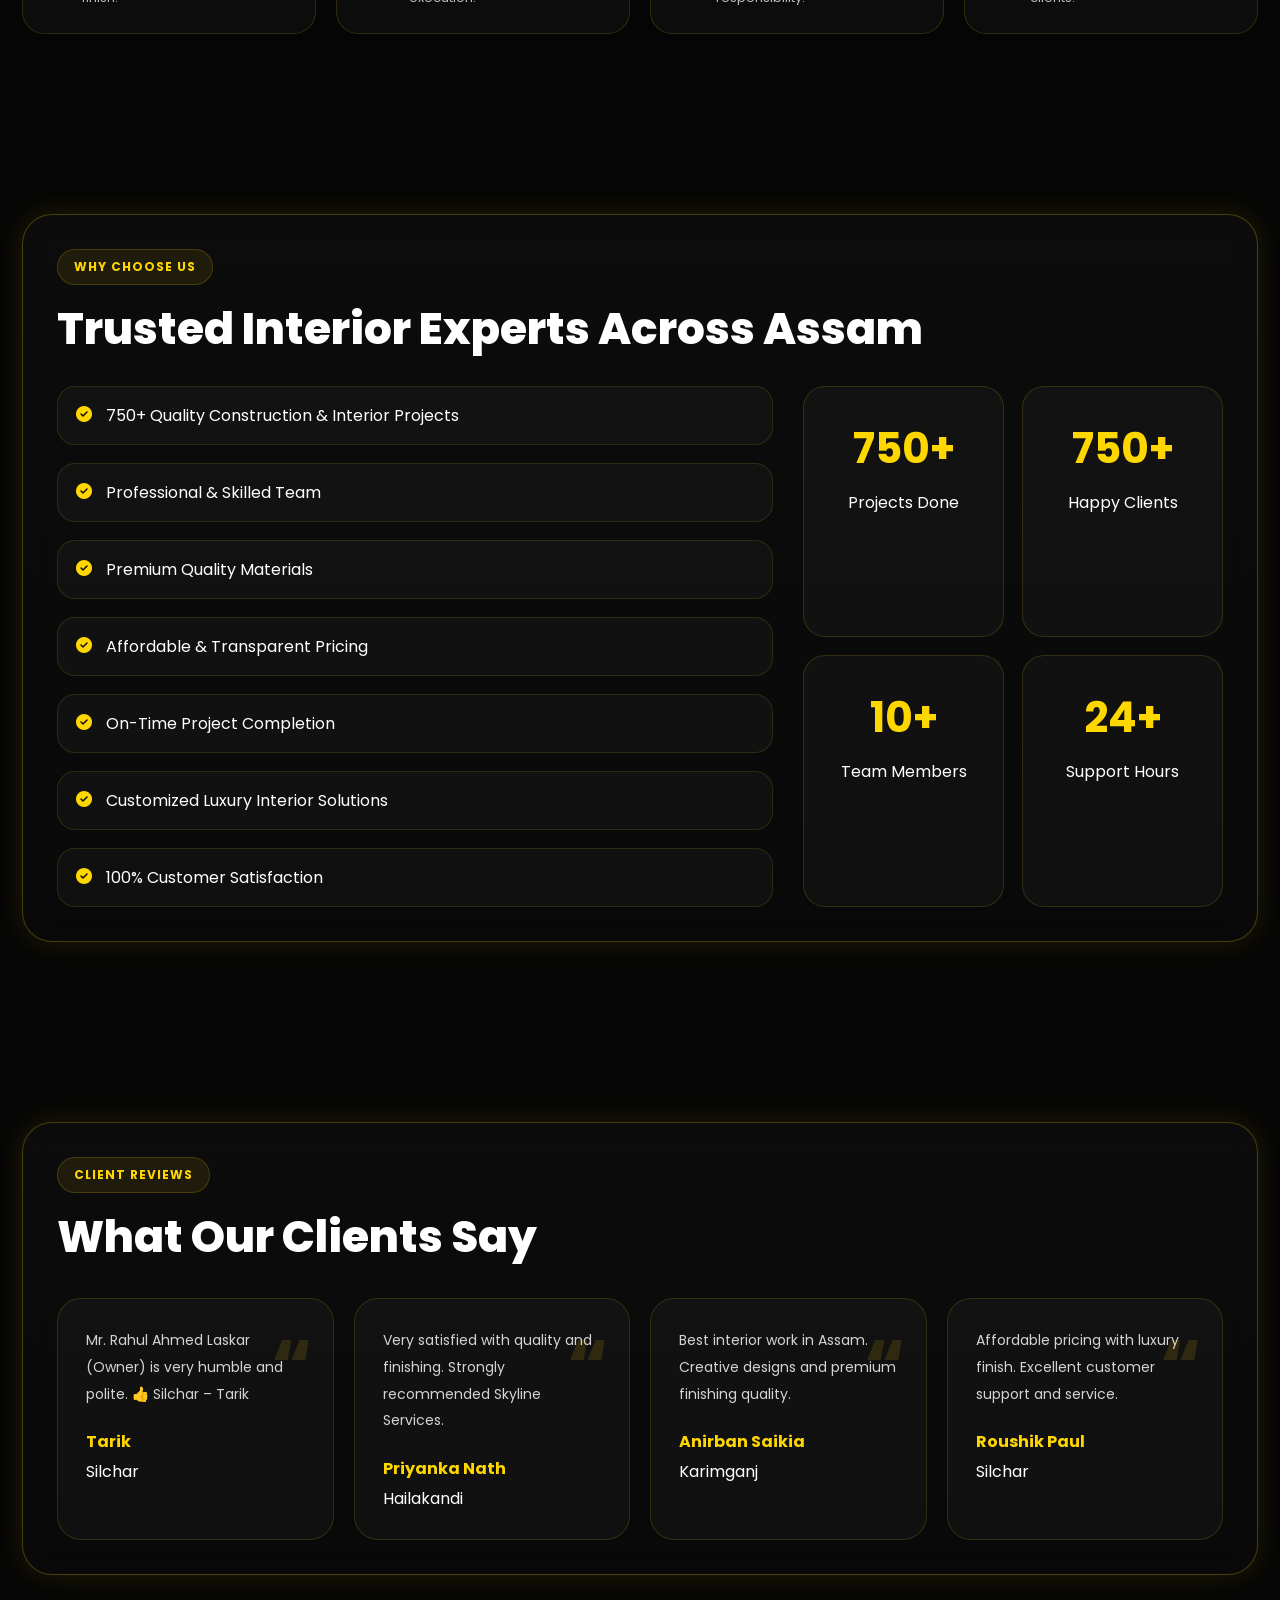
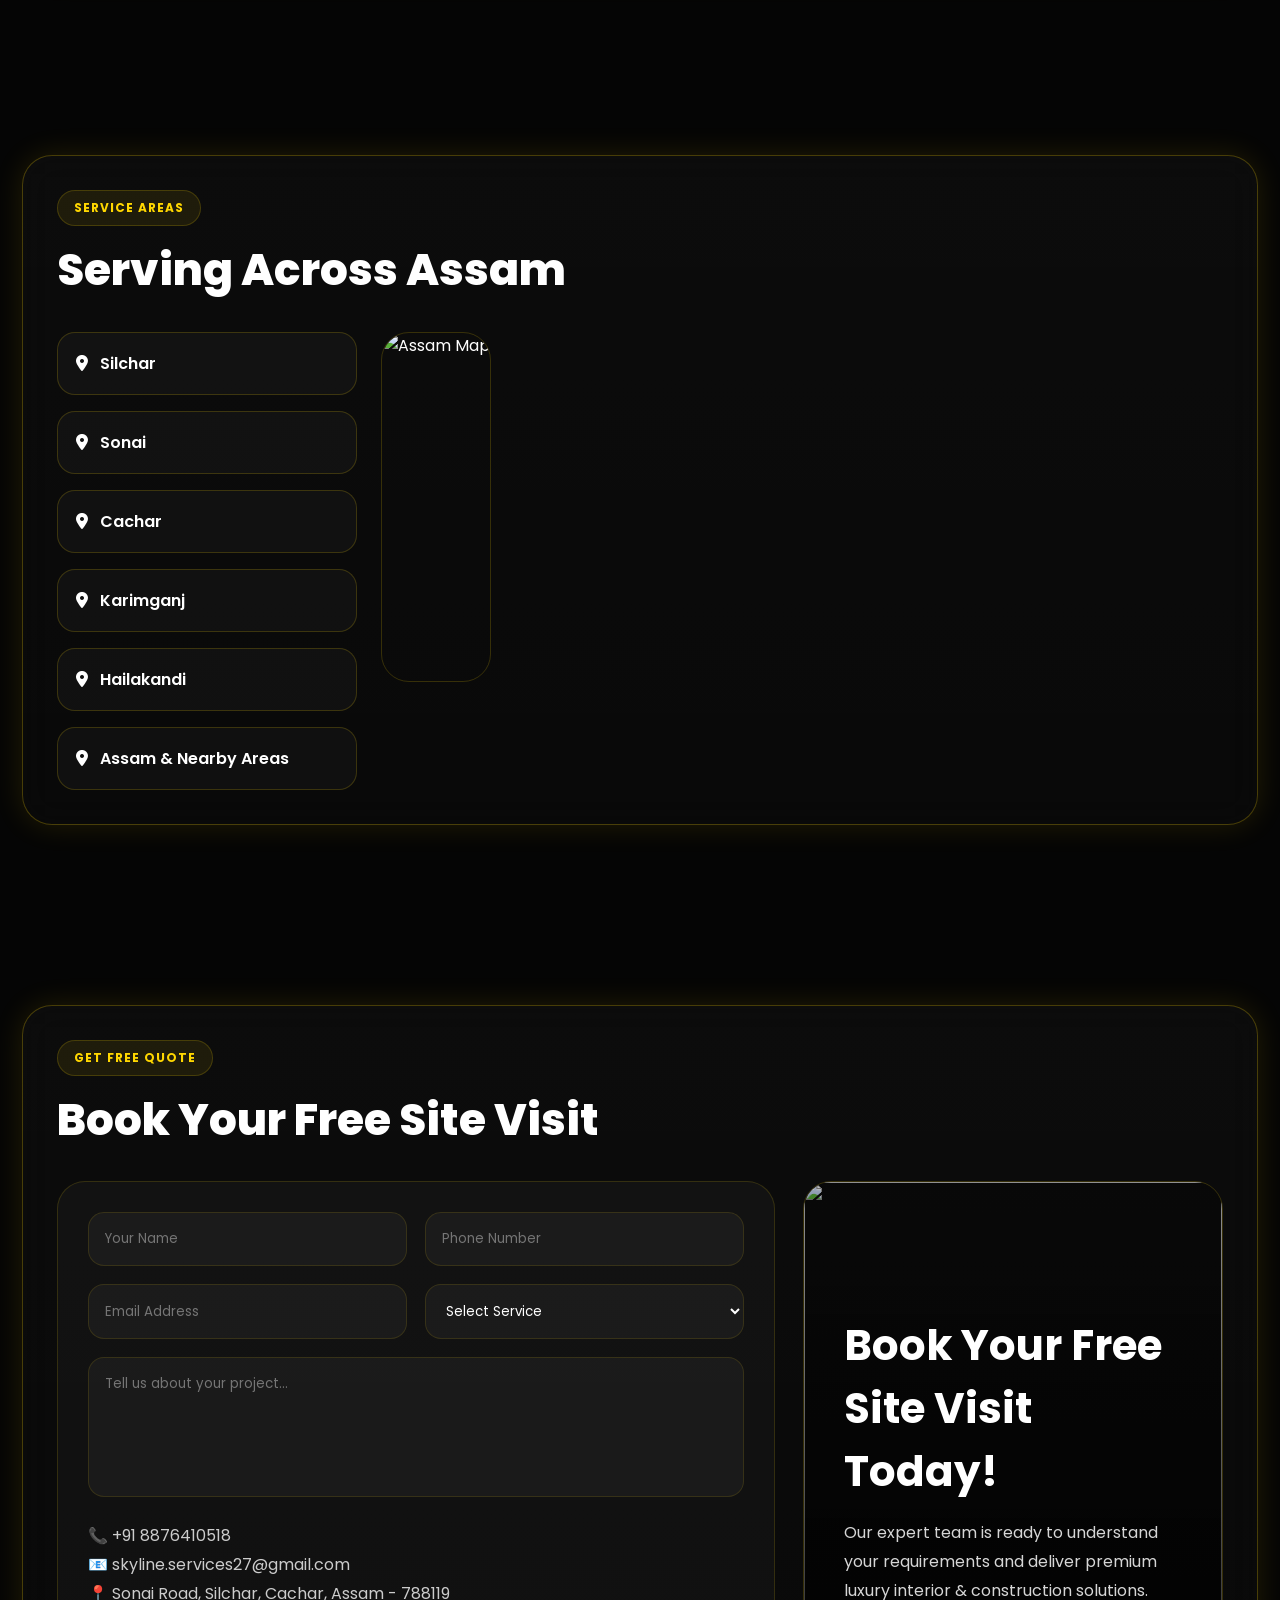
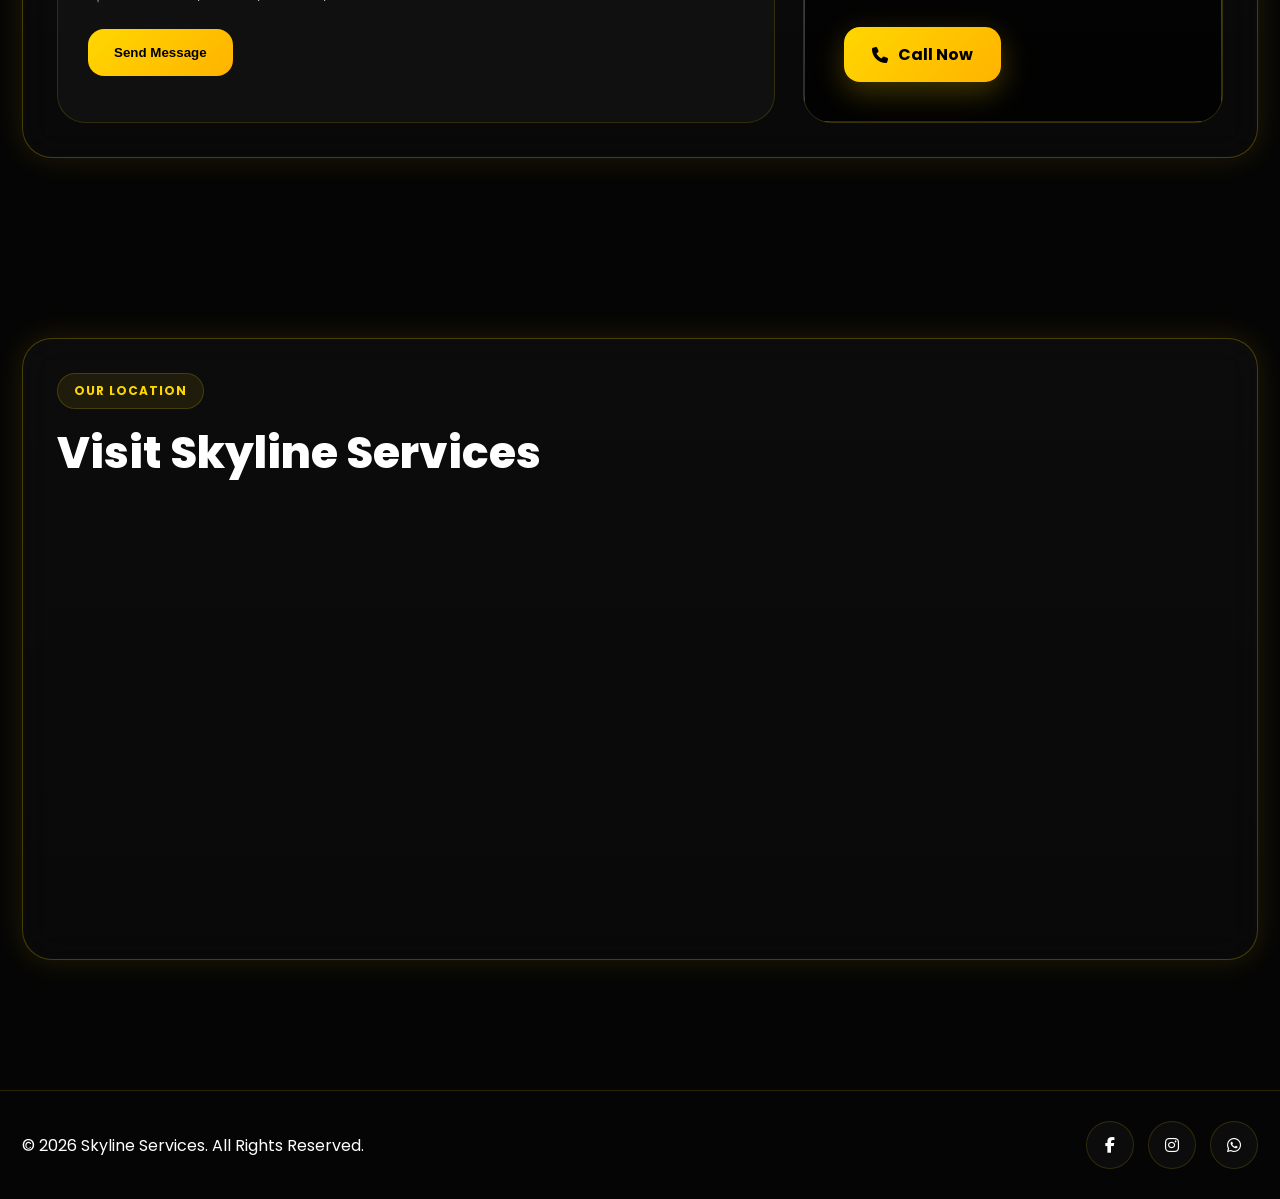
==== commit db264622: "Update 0New.html" ====
--- a/0New.html
+++ b/0New.html
@@ -1324,10 +1324,10 @@
   
 <div class="review-card">
 <p> 
-  Mr. Rahul Ahmed Laskar (Owner) is very polite and well-behaved. Had a good experience with his service. 👍time.
+  Mr. Rahul Ahmed Laskar (Owner) is very humble and polite. 👍 Silchar – Tarik
 </p>
-<h4>Tarik Ahmed</h4>
-<span>Sonai, Silchar</span>
+<h4>Tarik</h4>
+<span>Silchar</span>
 </div>
 
 <div class="review-card">
